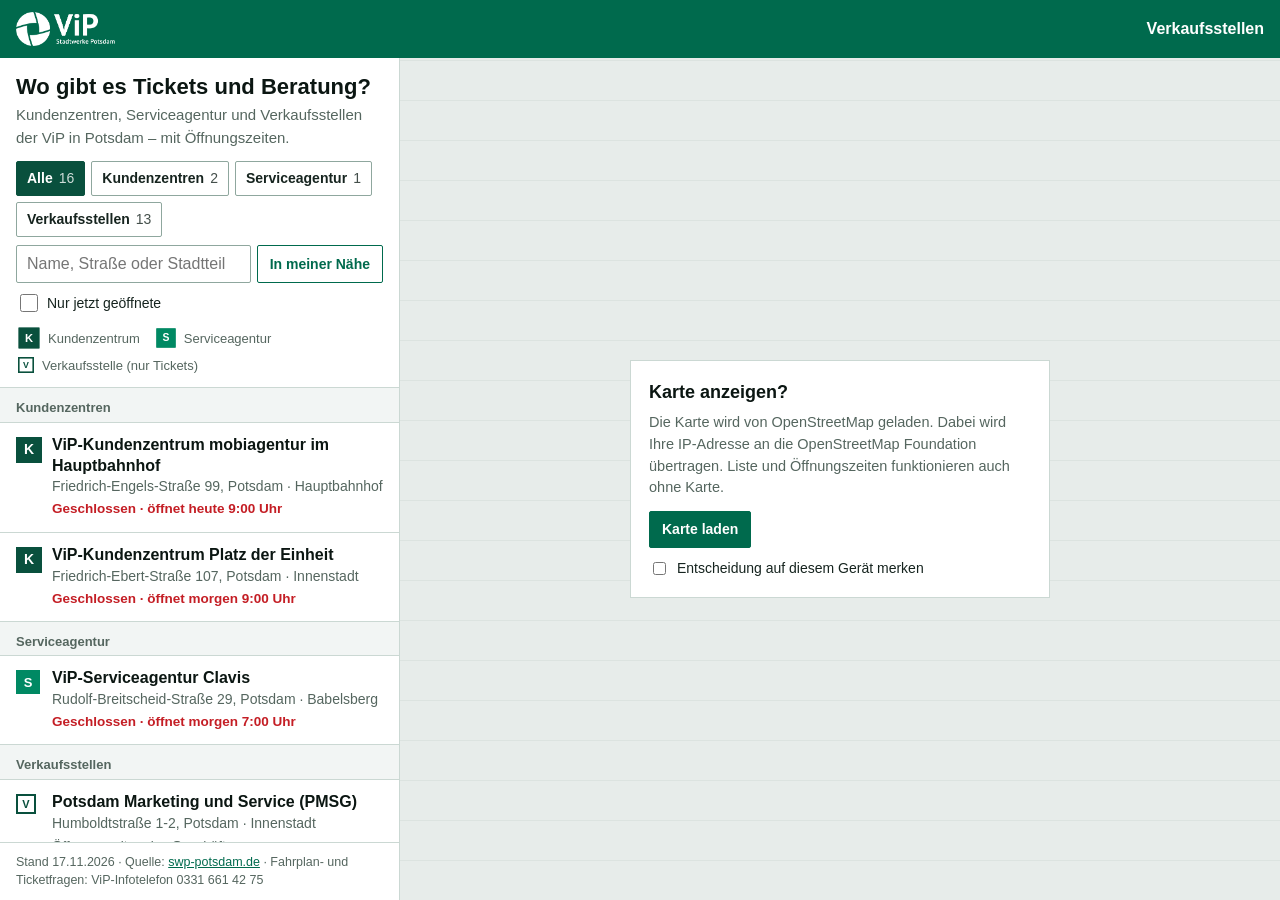
==== karte/index.html @ c3871a4b "Karte der Kundenzentren, Serviceagentur und Verkaufsstellen - 16 Standorte von swp-potsdam.de, geoko" ====
<!doctype html>
<html lang="de">
<head>
<meta charset="utf-8">
<meta name="viewport" content="width=device-width, initial-scale=1, viewport-fit=cover">
<meta name="color-scheme" content="light">
<meta name="description" content="Wo gibt es ViP-Tickets? Kundenzentren, Serviceagentur und Verkaufsstellen in Potsdam mit Öffnungszeiten.">
<title>Kundenzentren und Verkaufsstellen</title>
<style>
/* Leaflet 1.9.4 (BSD-2-Clause, © Volodymyr Agafonkin, CloudMade) - eingebettet, damit die Seite keine CDN braucht */
/* required styles */

.leaflet-pane,
.leaflet-tile,
.leaflet-marker-icon,
.leaflet-marker-shadow,
.leaflet-tile-container,
.leaflet-pane > svg,
.leaflet-pane > canvas,
.leaflet-zoom-box,
.leaflet-image-layer,
.leaflet-layer {
	position: absolute;
	left: 0;
	top: 0;
	}
.leaflet-container {
	overflow: hidden;
	}
.leaflet-tile,
.leaflet-marker-icon,
.leaflet-marker-shadow {
	-webkit-user-select: none;
	   -moz-user-select: none;
	        user-select: none;
	  -webkit-user-drag: none;
	}
/* Prevents IE11 from highlighting tiles in blue */
.leaflet-tile::selection {
	background: transparent;
}
/* Safari renders non-retina tile on retina better with this, but Chrome is worse */
.leaflet-safari .leaflet-tile {
	image-rendering: -webkit-optimize-contrast;
	}
/* hack that prevents hw layers "stretching" when loading new tiles */
.leaflet-safari .leaflet-tile-container {
	width: 1600px;
	height: 1600px;
	-webkit-transform-origin: 0 0;
	}
.leaflet-marker-icon,
.leaflet-marker-shadow {
	display: block;
	}
/* .leaflet-container svg: reset svg max-width decleration shipped in Joomla! (joomla.org) 3.x */
/* .leaflet-container img: map is broken in FF if you have max-width: 100% on tiles */
.leaflet-container .leaflet-overlay-pane svg {
	max-width: none !important;
	max-height: none !important;
	}
.leaflet-container .leaflet-marker-pane img,
.leaflet-container .leaflet-shadow-pane img,
.leaflet-container .leaflet-tile-pane img,
.leaflet-container img.leaflet-image-layer,
.leaflet-container .leaflet-tile {
	max-width: none !important;
	max-height: none !important;
	width: auto;
	padding: 0;
	}

.leaflet-container img.leaflet-tile {
	/* See: https://bugs.chromium.org/p/chromium/issues/detail?id=600120 */
	mix-blend-mode: plus-lighter;
}

.leaflet-container.leaflet-touch-zoom {
	-ms-touch-action: pan-x pan-y;
	touch-action: pan-x pan-y;
	}
.leaflet-container.leaflet-touch-drag {
	-ms-touch-action: pinch-zoom;
	/* Fallback for FF which doesn't support pinch-zoom */
	touch-action: none;
	touch-action: pinch-zoom;
}
.leaflet-container.leaflet-touch-drag.leaflet-touch-zoom {
	-ms-touch-action: none;
	touch-action: none;
}
.leaflet-container {
	-webkit-tap-highlight-color: transparent;
}
.leaflet-container a {
	-webkit-tap-highlight-color: rgba(51, 181, 229, 0.4);
}
.leaflet-tile {
	filter: inherit;
	visibility: hidden;
	}
.leaflet-tile-loaded {
	visibility: inherit;
	}
.leaflet-zoom-box {
	width: 0;
	height: 0;
	-moz-box-sizing: border-box;
	     box-sizing: border-box;
	z-index: 800;
	}
/* workaround for https://bugzilla.mozilla.org/show_bug.cgi?id=888319 */
.leaflet-overlay-pane svg {
	-moz-user-select: none;
	}

.leaflet-pane         { z-index: 400; }

.leaflet-tile-pane    { z-index: 200; }
.leaflet-overlay-pane { z-index: 400; }
.leaflet-shadow-pane  { z-index: 500; }
.leaflet-marker-pane  { z-index: 600; }
.leaflet-tooltip-pane   { z-index: 650; }
.leaflet-popup-pane   { z-index: 700; }

.leaflet-map-pane canvas { z-index: 100; }
.leaflet-map-pane svg    { z-index: 200; }

.leaflet-vml-shape {
	width: 1px;
	height: 1px;
	}
.lvml {
	behavior: url(#default#VML);
	display: inline-block;
	position: absolute;
	}


/* control positioning */

.leaflet-control {
	position: relative;
	z-index: 800;
	pointer-events: visiblePainted; /* IE 9-10 doesn't have auto */
	pointer-events: auto;
	}
.leaflet-top,
.leaflet-bottom {
	position: absolute;
	z-index: 1000;
	pointer-events: none;
	}
.leaflet-top {
	top: 0;
	}
.leaflet-right {
	right: 0;
	}
.leaflet-bottom {
	bottom: 0;
	}
.leaflet-left {
	left: 0;
	}
.leaflet-control {
	float: left;
	clear: both;
	}
.leaflet-right .leaflet-control {
	float: right;
	}
.leaflet-top .leaflet-control {
	margin-top: 10px;
	}
.leaflet-bottom .leaflet-control {
	margin-bottom: 10px;
	}
.leaflet-left .leaflet-control {
	margin-left: 10px;
	}
.leaflet-right .leaflet-control {
	margin-right: 10px;
	}


/* zoom and fade animations */

.leaflet-fade-anim .leaflet-popup {
	opacity: 0;
	-webkit-transition: opacity 0.2s linear;
	   -moz-transition: opacity 0.2s linear;
	        transition: opacity 0.2s linear;
	}
.leaflet-fade-anim .leaflet-map-pane .leaflet-popup {
	opacity: 1;
	}
.leaflet-zoom-animated {
	-webkit-transform-origin: 0 0;
	    -ms-transform-origin: 0 0;
	        transform-origin: 0 0;
	}
svg.leaflet-zoom-animated {
	will-change: transform;
}

.leaflet-zoom-anim .leaflet-zoom-animated {
	-webkit-transition: -webkit-transform 0.25s cubic-bezier(0,0,0.25,1);
	   -moz-transition:    -moz-transform 0.25s cubic-bezier(0,0,0.25,1);
	        transition:         transform 0.25s cubic-bezier(0,0,0.25,1);
	}
.leaflet-zoom-anim .leaflet-tile,
.leaflet-pan-anim .leaflet-tile {
	-webkit-transition: none;
	   -moz-transition: none;
	        transition: none;
	}

.leaflet-zoom-anim .leaflet-zoom-hide {
	visibility: hidden;
	}


/* cursors */

.leaflet-interactive {
	cursor: pointer;
	}
.leaflet-grab {
	cursor: -webkit-grab;
	cursor:    -moz-grab;
	cursor:         grab;
	}
.leaflet-crosshair,
.leaflet-crosshair .leaflet-interactive {
	cursor: crosshair;
	}
.leaflet-popup-pane,
.leaflet-control {
	cursor: auto;
	}
.leaflet-dragging .leaflet-grab,
.leaflet-dragging .leaflet-grab .leaflet-interactive,
.leaflet-dragging .leaflet-marker-draggable {
	cursor: move;
	cursor: -webkit-grabbing;
	cursor:    -moz-grabbing;
	cursor:         grabbing;
	}

/* marker & overlays interactivity */
.leaflet-marker-icon,
.leaflet-marker-shadow,
.leaflet-image-layer,
.leaflet-pane > svg path,
.leaflet-tile-container {
	pointer-events: none;
	}

.leaflet-marker-icon.leaflet-interactive,
.leaflet-image-layer.leaflet-interactive,
.leaflet-pane > svg path.leaflet-interactive,
svg.leaflet-image-layer.leaflet-interactive path {
	pointer-events: visiblePainted; /* IE 9-10 doesn't have auto */
	pointer-events: auto;
	}

/* visual tweaks */

.leaflet-container {
	background: #ddd;
	outline-offset: 1px;
	}
.leaflet-container a {
	color: #0078A8;
	}
.leaflet-zoom-box {
	border: 2px dotted #38f;
	background: rgba(255,255,255,0.5);
	}


/* general typography */
.leaflet-container {
	font-family: "Helvetica Neue", Arial, Helvetica, sans-serif;
	font-size: 12px;
	font-size: 0.75rem;
	line-height: 1.5;
	}


/* general toolbar styles */

.leaflet-bar {
	box-shadow: 0 1px 5px rgba(0,0,0,0.65);
	border-radius: 4px;
	}
.leaflet-bar a {
	background-color: #fff;
	border-bottom: 1px solid #ccc;
	width: 26px;
	height: 26px;
	line-height: 26px;
	display: block;
	text-align: center;
	text-decoration: none;
	color: black;
	}
.leaflet-bar a,
.leaflet-control-layers-toggle {
	background-position: 50% 50%;
	background-repeat: no-repeat;
	display: block;
	}
.leaflet-bar a:hover,
.leaflet-bar a:focus {
	background-color: #f4f4f4;
	}
.leaflet-bar a:first-child {
	border-top-left-radius: 4px;
	border-top-right-radius: 4px;
	}
.leaflet-bar a:last-child {
	border-bottom-left-radius: 4px;
	border-bottom-right-radius: 4px;
	border-bottom: none;
	}
.leaflet-bar a.leaflet-disabled {
	cursor: default;
	background-color: #f4f4f4;
	color: #bbb;
	}

.leaflet-touch .leaflet-bar a {
	width: 30px;
	height: 30px;
	line-height: 30px;
	}
.leaflet-touch .leaflet-bar a:first-child {
	border-top-left-radius: 2px;
	border-top-right-radius: 2px;
	}
.leaflet-touch .leaflet-bar a:last-child {
	border-bottom-left-radius: 2px;
	border-bottom-right-radius: 2px;
	}

/* zoom control */

.leaflet-control-zoom-in,
.leaflet-control-zoom-out {
	font: bold 18px 'Lucida Console', Monaco, monospace;
	text-indent: 1px;
	}

.leaflet-touch .leaflet-control-zoom-in, .leaflet-touch .leaflet-control-zoom-out  {
	font-size: 22px;
	}


/* layers control */

.leaflet-control-layers {
	box-shadow: 0 1px 5px rgba(0,0,0,0.4);
	background: #fff;
	border-radius: 5px;
	}
.leaflet-control-layers-toggle {
	background-image: url(images/layers.png);
	width: 36px;
	height: 36px;
	}
.leaflet-retina .leaflet-control-layers-toggle {
	background-image: url(images/layers-2x.png);
	background-size: 26px 26px;
	}
.leaflet-touch .leaflet-control-layers-toggle {
	width: 44px;
	height: 44px;
	}
.leaflet-control-layers .leaflet-control-layers-list,
.leaflet-control-layers-expanded .leaflet-control-layers-toggle {
	display: none;
	}
.leaflet-control-layers-expanded .leaflet-control-layers-list {
	display: block;
	position: relative;
	}
.leaflet-control-layers-expanded {
	padding: 6px 10px 6px 6px;
	color: #333;
	background: #fff;
	}
.leaflet-control-layers-scrollbar {
	overflow-y: scroll;
	overflow-x: hidden;
	padding-right: 5px;
	}
.leaflet-control-layers-selector {
	margin-top: 2px;
	position: relative;
	top: 1px;
	}
.leaflet-control-layers label {
	display: block;
	font-size: 13px;
	font-size: 1.08333em;
	}
.leaflet-control-layers-separator {
	height: 0;
	border-top: 1px solid #ddd;
	margin: 5px -10px 5px -6px;
	}

/* Default icon URLs */
.leaflet-default-icon-path { /* used only in path-guessing heuristic, see L.Icon.Default */
	background-image: url(images/marker-icon.png);
	}


/* attribution and scale controls */

.leaflet-container .leaflet-control-attribution {
	background: #fff;
	background: rgba(255, 255, 255, 0.8);
	margin: 0;
	}
.leaflet-control-attribution,
.leaflet-control-scale-line {
	padding: 0 5px;
	color: #333;
	line-height: 1.4;
	}
.leaflet-control-attribution a {
	text-decoration: none;
	}
.leaflet-control-attribution a:hover,
.leaflet-control-attribution a:focus {
	text-decoration: underline;
	}
.leaflet-attribution-flag {
	display: inline !important;
	vertical-align: baseline !important;
	width: 1em;
	height: 0.6669em;
	}
.leaflet-left .leaflet-control-scale {
	margin-left: 5px;
	}
.leaflet-bottom .leaflet-control-scale {
	margin-bottom: 5px;
	}
.leaflet-control-scale-line {
	border: 2px solid #777;
	border-top: none;
	line-height: 1.1;
	padding: 2px 5px 1px;
	white-space: nowrap;
	-moz-box-sizing: border-box;
	     box-sizing: border-box;
	background: rgba(255, 255, 255, 0.8);
	text-shadow: 1px 1px #fff;
	}
.leaflet-control-scale-line:not(:first-child) {
	border-top: 2px solid #777;
	border-bottom: none;
	margin-top: -2px;
	}
.leaflet-control-scale-line:not(:first-child):not(:last-child) {
	border-bottom: 2px solid #777;
	}

.leaflet-touch .leaflet-control-attribution,
.leaflet-touch .leaflet-control-layers,
.leaflet-touch .leaflet-bar {
	box-shadow: none;
	}
.leaflet-touch .leaflet-control-layers,
.leaflet-touch .leaflet-bar {
	border: 2px solid rgba(0,0,0,0.2);
	background-clip: padding-box;
	}


/* popup */

.leaflet-popup {
	position: absolute;
	text-align: center;
	margin-bottom: 20px;
	}
.leaflet-popup-content-wrapper {
	padding: 1px;
	text-align: left;
	border-radius: 12px;
	}
.leaflet-popup-content {
	margin: 13px 24px 13px 20px;
	line-height: 1.3;
	font-size: 13px;
	font-size: 1.08333em;
	min-height: 1px;
	}
.leaflet-popup-content p {
	margin: 17px 0;
	margin: 1.3em 0;
	}
.leaflet-popup-tip-container {
	width: 40px;
	height: 20px;
	position: absolute;
	left: 50%;
	margin-top: -1px;
	margin-left: -20px;
	overflow: hidden;
	pointer-events: none;
	}
.leaflet-popup-tip {
	width: 17px;
	height: 17px;
	padding: 1px;

	margin: -10px auto 0;
	pointer-events: auto;

	-webkit-transform: rotate(45deg);
	   -moz-transform: rotate(45deg);
	    -ms-transform: rotate(45deg);
	        transform: rotate(45deg);
	}
.leaflet-popup-content-wrapper,
.leaflet-popup-tip {
	background: white;
	color: #333;
	box-shadow: 0 3px 14px rgba(0,0,0,0.4);
	}
.leaflet-container a.leaflet-popup-close-button {
	position: absolute;
	top: 0;
	right: 0;
	border: none;
	text-align: center;
	width: 24px;
	height: 24px;
	font: 16px/24px Tahoma, Verdana, sans-serif;
	color: #757575;
	text-decoration: none;
	background: transparent;
	}
.leaflet-container a.leaflet-popup-close-button:hover,
.leaflet-container a.leaflet-popup-close-button:focus {
	color: #585858;
	}
.leaflet-popup-scrolled {
	overflow: auto;
	}

.leaflet-oldie .leaflet-popup-content-wrapper {
	-ms-zoom: 1;
	}
.leaflet-oldie .leaflet-popup-tip {
	width: 24px;
	margin: 0 auto;

	-ms-filter: "progid:DXImageTransform.Microsoft.Matrix(M11=0.70710678, M12=0.70710678, M21=-0.70710678, M22=0.70710678)";
	filter: progid:DXImageTransform.Microsoft.Matrix(M11=0.70710678, M12=0.70710678, M21=-0.70710678, M22=0.70710678);
	}

.leaflet-oldie .leaflet-control-zoom,
.leaflet-oldie .leaflet-control-layers,
.leaflet-oldie .leaflet-popup-content-wrapper,
.leaflet-oldie .leaflet-popup-tip {
	border: 1px solid #999;
	}


/* div icon */

.leaflet-div-icon {
	background: #fff;
	border: 1px solid #666;
	}


/* Tooltip */
/* Base styles for the element that has a tooltip */
.leaflet-tooltip {
	position: absolute;
	padding: 6px;
	background-color: #fff;
	border: 1px solid #fff;
	border-radius: 3px;
	color: #222;
	white-space: nowrap;
	-webkit-user-select: none;
	-moz-user-select: none;
	-ms-user-select: none;
	user-select: none;
	pointer-events: none;
	box-shadow: 0 1px 3px rgba(0,0,0,0.4);
	}
.leaflet-tooltip.leaflet-interactive {
	cursor: pointer;
	pointer-events: auto;
	}
.leaflet-tooltip-top:before,
.leaflet-tooltip-bottom:before,
.leaflet-tooltip-left:before,
.leaflet-tooltip-right:before {
	position: absolute;
	pointer-events: none;
	border: 6px solid transparent;
	background: transparent;
	content: "";
	}

/* Directions */

.leaflet-tooltip-bottom {
	margin-top: 6px;
}
.leaflet-tooltip-top {
	margin-top: -6px;
}
.leaflet-tooltip-bottom:before,
.leaflet-tooltip-top:before {
	left: 50%;
	margin-left: -6px;
	}
.leaflet-tooltip-top:before {
	bottom: 0;
	margin-bottom: -12px;
	border-top-color: #fff;
	}
.leaflet-tooltip-bottom:before {
	top: 0;
	margin-top: -12px;
	margin-left: -6px;
	border-bottom-color: #fff;
	}
.leaflet-tooltip-left {
	margin-left: -6px;
}
.leaflet-tooltip-right {
	margin-left: 6px;
}
.leaflet-tooltip-left:before,
.leaflet-tooltip-right:before {
	top: 50%;
	margin-top: -6px;
	}
.leaflet-tooltip-left:before {
	right: 0;
	margin-right: -12px;
	border-left-color: #fff;
	}
.leaflet-tooltip-right:before {
	left: 0;
	margin-left: -12px;
	border-right-color: #fff;
	}

/* Printing */

@media print {
	/* Prevent printers from removing background-images of controls. */
	.leaflet-control {
		-webkit-print-color-adjust: exact;
		print-color-adjust: exact;
		}
	}

</style>
<style>
/* ============================================================
   ViP Karte der Kundenzentren und Verkaufsstellen.
   Gestaltung wie Tarifberater und Jobticket-Rechner ("sachlich").
   Datenschutz: Liste und Öffnungszeiten laufen ohne externe Dienste.
   Kartenkacheln von OpenStreetMap werden erst nach Klick geladen.
   ============================================================ */
:root {
  --page: #F2F5F4; --surface: #FFFFFF; --tint: #E5F1ED; --line: #CBD8D3; --line-strong: #8FA79E;
  --ink: #16241F; --ink-strong: #0B1612; --muted: #55665F; --accent: #006A4D; --accent-dark: #09503D; --on-accent: #FFFFFF;
  --orange: #F39200; --blau: #1467A8; --rot: #C41E25; --ok: #1F7A3A;
  --info-bg: #EAF2FA; --info-ink: #0F3D66; --warn-bg: #FFF4E0; --warn-ink: #5C3A00;
  --font: "Segoe UI", Roboto, "Helvetica Neue", Arial, "Noto Sans", sans-serif;
  --c-kz: #09503D; --c-sa: #008963; --c-vk: #FFFFFF;
}
* { box-sizing: border-box; }
html, body { height: 100%; }
body { margin: 0; background: var(--page); color: var(--ink); font-family: var(--font); font-size: 16px; line-height: 1.5; display: flex; flex-direction: column; }
button, input { font: inherit; color: inherit; }
button:focus-visible, a:focus-visible, input:focus-visible, .entry:focus-visible { outline: 3px solid var(--orange); outline-offset: 1px; }
.sr-only { position: absolute; width: 1px; height: 1px; overflow: hidden; clip: rect(0 0 0 0); white-space: nowrap; }
.hidden { display: none !important; }
.muted { color: var(--muted); }

.topbar { background: #006A4D; color: #fff; padding: 12px 16px; flex: none; }
.topbar-inner { display: flex; align-items: center; gap: 12px; max-width: 1400px; margin: 0 auto; }
.logo { height: 34px; width: auto; display: block; }
.topbar-title { margin-inline-start: auto; font-weight: 600; }
body.embed .topbar { display: none; }

.app { flex: 1; display: grid; grid-template-columns: 400px minmax(0, 1fr); min-height: 0; max-width: 1400px; width: 100%; margin: 0 auto; }
.side { display: flex; flex-direction: column; min-height: 0; background: var(--surface); border-inline-end: 1px solid var(--line); }
.side-head { padding: 16px 16px 12px; border-bottom: 1px solid var(--line); flex: none; }
h1 { font-size: 22px; line-height: 1.2; margin: 0 0 4px; color: var(--ink-strong); }
.lede { margin: 0 0 12px; color: var(--muted); font-size: 15px; }
.filters { display: flex; flex-wrap: wrap; gap: 6px; }
.filter { border: 1px solid var(--line-strong); background: var(--surface); border-radius: 2px; padding: 6px 10px; font-size: 14px; font-weight: 600; cursor: pointer; display: inline-flex; align-items: center; gap: 6px; }
.filter[aria-pressed="true"] { background: var(--accent-dark); border-color: var(--accent-dark); color: #fff; }
.filter .n { font-weight: 500; opacity: .8; }
.tools { display: flex; flex-wrap: wrap; gap: 6px; margin-top: 8px; }
.search { flex: 1 1 160px; min-width: 0; min-height: 38px; border: 1px solid var(--line-strong); border-radius: 2px; padding: 6px 10px; background: var(--surface); }
.btn { border: 1px solid var(--accent); border-radius: 2px; padding: 7px 12px; font-weight: 600; cursor: pointer; background: var(--surface); color: var(--accent); font-size: 14px; white-space: nowrap; }
.btn:hover { background: var(--tint); }
.btn.primary { background: var(--accent); color: #fff; }
.btn.primary:hover { background: var(--accent-dark); }
.check { display: flex; align-items: center; gap: 6px; font-size: 14px; margin-top: 8px; cursor: pointer; }
.check input { width: 18px; height: 18px; accent-color: var(--accent); }
.list { overflow-y: auto; flex: 1; min-height: 0; }
.group { font-size: 13px; font-weight: 700; color: var(--muted); padding: 10px 16px 4px; background: var(--page); border-bottom: 1px solid var(--line); position: sticky; top: 0; z-index: 1; }
.entry { padding: 12px 16px; border-bottom: 1px solid var(--line); cursor: pointer; display: grid; grid-template-columns: 26px 1fr; gap: 0 10px; }
.entry:hover { background: var(--tint); }
.entry.sel { background: var(--tint); box-shadow: inset 4px 0 0 var(--accent); }
.entry .sym { margin-top: 2px; }
.entry b { color: var(--ink-strong); display: block; line-height: 1.3; }
.entry .addr { font-size: 14px; color: var(--muted); }
.entry .st { font-size: 13.5px; font-weight: 600; margin-top: 2px; }
.entry .dist { font-size: 13px; color: var(--muted); }
.empty { padding: 20px 16px; color: var(--muted); }

.st.open { color: var(--ok); } .st.closed { color: var(--rot); } .st.soon { color: var(--warn-ink); } .st.unknown { color: var(--muted); font-weight: 500; }

/* Kategorie-Symbole: Quadrate statt Stecknadeln */
.sym { width: 24px; height: 24px; display: flex; align-items: center; justify-content: center; font-weight: 700; font-size: 13px; border: 2px solid var(--accent-dark); }
.sym.kundenzentrum { background: var(--c-kz); color: #fff; width: 26px; height: 26px; font-size: 14px; }
.sym.serviceagentur { background: var(--c-sa); border-color: var(--c-sa); color: #fff; }
.sym.verkaufsstelle { background: var(--c-vk); color: var(--accent-dark); width: 20px; height: 20px; font-size: 11px; }
.legend { display: flex; flex-wrap: wrap; gap: 4px 14px; font-size: 13px; color: var(--muted); margin-top: 10px; }
.legend span { display: inline-flex; align-items: center; gap: 6px; }
.legend .sym { transform: scale(.8); }

.mapwrap { position: relative; min-height: 0; background: #E7ECEA; }
#map { position: absolute; inset: 0; }
.consent { position: absolute; inset: 0; display: flex; align-items: center; justify-content: center; padding: 20px; background: repeating-linear-gradient(0deg, #E7ECEA 0 39px, #DCE3E0 39px 40px), #E7ECEA; z-index: 500; }
.consent .box { background: var(--surface); border: 1px solid var(--line); padding: 18px; max-width: 420px; }
.consent h2 { font-size: 18px; margin: 0 0 6px; color: var(--ink-strong); }
.consent p { margin: 0 0 12px; font-size: 14.5px; color: var(--muted); }
.consent label { display: flex; gap: 8px; align-items: center; font-size: 14px; margin-top: 10px; }

/* Detail-Feld */
.detail { position: absolute; z-index: 600; top: 12px; inset-inline-end: 12px; width: 360px; max-height: calc(100% - 24px); overflow-y: auto; background: var(--surface); border: 2px solid var(--accent-dark); }
.detail-head { background: var(--accent-dark); color: #fff; padding: 12px 44px 12px 14px; position: relative; }
.detail-head .cat { font-size: 13px; opacity: .85; font-weight: 600; }
.detail-head h2 { font-size: 18px; margin: 0; line-height: 1.25; }
.close { position: absolute; top: 8px; inset-inline-end: 8px; width: 30px; height: 30px; border: 1px solid rgba(255,255,255,.6); background: transparent; color: #fff; cursor: pointer; font-size: 18px; line-height: 1; border-radius: 2px; }
.detail-body { padding: 12px 14px 14px; font-size: 15px; }
.detail-body .st { font-size: 15px; font-weight: 700; margin-bottom: 8px; }
.detail-body h3 { font-size: 14px; margin: 14px 0 4px; color: var(--ink-strong); }
.hours { width: 100%; border-collapse: collapse; font-size: 14.5px; }
.hours td { padding: 3px 0; border-bottom: 1px solid var(--line); vertical-align: top; }
.hours td + td { text-align: end; font-variant-numeric: tabular-nums; white-space: nowrap; padding-inline-start: 10px; }
.hours tr.today td { font-weight: 700; color: var(--ink-strong); }
.offer { margin: 0; padding-inline-start: 18px; font-size: 14.5px; }
.offer li { margin: 2px 0; }
.note { font-size: 14px; padding: 8px 10px; border-inline-start: 4px solid var(--blau); background: var(--info-bg); color: var(--info-ink); margin-top: 10px; }
.note.warn { border-color: var(--orange); background: var(--warn-bg); color: var(--warn-ink); }
.links { display: flex; flex-wrap: wrap; gap: 6px; margin-top: 12px; }
.links a { text-decoration: none; }

/* Leaflet an die Gestaltung anpassen */
.leaflet-container { font-family: var(--font); background: #E7ECEA; }
.leaflet-bar, .leaflet-bar a { border-radius: 0 !important; }
.leaflet-bar { border: 1px solid var(--line-strong) !important; box-shadow: none !important; }
.leaflet-control-attribution { font-size: 11px; }
.mk { background: none; border: 0; }
.mk .sym { box-shadow: 0 0 0 2px #fff; }
.mk.sel .sym { outline: 3px solid var(--orange); outline-offset: 2px; }

.foot { font-size: 12.5px; color: var(--muted); padding: 10px 16px; border-top: 1px solid var(--line); flex: none; }
.foot a { color: var(--accent); }

@media (max-width: 860px) {
  body { height: auto; display: block; }
  .app { display: flex; flex-direction: column-reverse; }
  .mapwrap { height: 58vh; min-height: 340px; }
  .side { border: 0; }
  .list { overflow: visible; }
  .detail { position: fixed; inset: auto 0 0 0; width: auto; max-height: 48vh; border-width: 2px 0 0; z-index: 2000; }
}
@media print {
  .mapwrap, .tools, .filters, .foot { display: none !important; }
  .app { display: block; }
}
</style>
</head>
<body>
<header class="topbar">
  <div class="topbar-inner">
    <img class="logo" src="[data-uri]" alt="ViP Verkehrsbetrieb Potsdam">
    <div class="topbar-title">Verkaufsstellen</div>
  </div>
</header>

<div class="app">
  <aside class="side">
    <div class="side-head">
      <h1>Wo gibt es Tickets und Beratung?</h1>
      <p class="lede">Kundenzentren, Serviceagentur und Verkaufsstellen der ViP in Potsdam – mit Öffnungszeiten.</p>
      <div class="filters" id="filters" role="group" aria-label="Art der Verkaufsstelle"></div>
      <div class="tools">
        <label class="sr-only" for="q">Suche</label>
        <input class="search" id="q" type="search" placeholder="Name, Straße oder Stadtteil" autocomplete="off">
        <button class="btn" type="button" id="near" title="Position wird nur im Browser verwendet">In meiner Nähe</button>
      </div>
      <label class="check"><input type="checkbox" id="open-now"> Nur jetzt geöffnete</label>
      <div class="legend" id="legend"></div>
    </div>
    <div class="list" id="list" aria-live="polite"></div>
    <div class="foot" id="foot"></div>
  </aside>

  <div class="mapwrap">
    <div id="map" aria-label="Karte der Verkaufsstellen"></div>
    <div class="consent" id="consent">
      <div class="box">
        <h2>Karte anzeigen?</h2>
        <p>Die Karte wird von OpenStreetMap geladen. Dabei wird Ihre IP-Adresse an die OpenStreetMap Foundation übertragen. Liste und Öffnungszeiten funktionieren auch ohne Karte.</p>
        <button class="btn primary" type="button" id="consent-ok">Karte laden</button>
        <label><input type="checkbox" id="consent-remember"> Entscheidung auf diesem Gerät merken</label>
      </div>
    </div>
    <section class="detail hidden" id="detail" aria-live="polite"></section>
  </div>
</div>

<!-- ============================================================
     STANDORTE - hier pflegen. Öffnungszeiten je Regel:
     "t" = Wochentage (0 = Sonntag ... 6 = Samstag, "F" = Feiertag),
     "von"/"bis" als HH:MM. "geschlossen" = Tage (MM-TT) ohne Öffnung.
     Verkaufsstellen ohne "zeiten": Öffnungszeiten des Geschäfts.
     Koordinaten: "genau": false zeigt den Hinweis "ungefähre Lage".
     ============================================================ -->
<script id="karte-data" type="application/json">
{
  "stand": "2026-11-17",
  "quelle": "https://www.swp-potsdam.de/de/verkehr/kontakt-servicestellen/vip-verkaufsstellen-und-agenturen/",
  "infotelefon": "0331 661 42 75",
  "standorte": [
    {
      "id": "mobiagentur",
      "name": "ViP-Kundenzentrum mobiagentur im Hauptbahnhof",
      "kategorie": "kundenzentrum",
      "adresse": "Friedrich-Engels-Straße 99",
      "plz": "14473",
      "ort": "Potsdam",
      "stadtteil": "Hauptbahnhof",
      "lage": "In den Bahnhofspassagen, gemeinsam mit der Tourist Information",
      "lat": 52.391352,
      "lon": 13.066847,
      "genau": true,
      "zeiten": [
        {
          "tage": "Montag – Freitag",
          "t": [
            1,
            2,
            3,
            4,
            5
          ],
          "von": "07:00",
          "bis": "19:00"
        },
        {
          "tage": "Samstag",
          "t": [
            6
          ],
          "von": "09:00",
          "bis": "17:00"
        },
        {
          "tage": "Sonntag und Feiertage",
          "t": [
            0,
            "F"
          ],
          "von": "09:00",
          "bis": "15:00"
        }
      ],
      "geschlossen": [
        "12-24",
        "12-25",
        "12-26",
        "12-31",
        "01-01"
      ],
      "geschlossenText": "24.–26.12., 31.12. und 1.1. geschlossen",
      "telefon": "0331 661 42 75",
      "email": "info@vip-potsdam.de",
      "angebot": [
        "ABO-Service: alles rund ums ABO",
        "Verkauf aller Fahrscheine des Verkehrsverbund Berlin und Brandenburg sowie der ODEG",
        "Fahrplanauskünfte und Erstellung von persönlichen Fahrplänen",
        "Auskünfte über Störungen oder Fahrplanänderungen",
        "Bearbeitung von Fahrgelderstattungen",
        "Bearbeitung von EBE (Erhöhtes Beförderungsentgelt)",
        "Beratungen zu multimodalen Angeboten und Mobilitätsangeboten",
        "Fundbüro der ViP",
        "Entgegennahme von Hinweisen zum ÖPNV",
        "Infos zu Rabattangeboten unserer Partner"
      ],
      "hinweis": "Informiert auch zu Angeboten der DB, verkauft aber keine DB-Fahrkarten. Fundbüro: 0331 661 45 55."
    },
    {
      "id": "platz-der-einheit",
      "name": "ViP-Kundenzentrum Platz der Einheit",
      "kategorie": "kundenzentrum",
      "adresse": "Friedrich-Ebert-Straße 107",
      "plz": "14467",
      "ort": "Potsdam",
      "stadtteil": "Innenstadt",
      "lat": 52.398925,
      "lon": 13.057684,
      "genau": true,
      "zeiten": [
        {
          "tage": "Montag – Freitag",
          "t": [
            1,
            2,
            3,
            4,
            5
          ],
          "von": "09:00",
          "bis": "17:00"
        }
      ],
      "geschlossen": [
        "12-24",
        "12-25",
        "12-26",
        "12-31",
        "01-01"
      ],
      "geschlossenText": "Samstag, Sonntag, Feiertage sowie 24.–26.12., 31.12. und 1.1. geschlossen",
      "angebot": [
        "ABO-Service: alles rund ums ABO",
        "Verkauf aller Fahrscheine des Verkehrsverbund Berlin und Brandenburg",
        "Fahrplanauskünfte und Erstellung von persönlichen Fahrplänen",
        "Auskünfte über Störungen oder Fahrplanänderungen",
        "Bearbeitung von Fahrgelderstattungen",
        "Fundsachenvermittlung",
        "Entgegennahme von Hinweisen zum ÖPNV",
        "Bearbeitung von EBE (Erhöhtes Beförderungsentgelt)"
      ]
    },
    {
      "id": "clavis-babelsberg",
      "name": "ViP-Serviceagentur Clavis",
      "kategorie": "serviceagentur",
      "adresse": "Rudolf-Breitscheid-Straße 29",
      "plz": "14482",
      "ort": "Potsdam",
      "stadtteil": "Babelsberg",
      "lat": 52.391805,
      "lon": 13.091954,
      "genau": true,
      "zeiten": [
        {
          "tage": "Montag – Freitag",
          "t": [
            1,
            2,
            3,
            4,
            5
          ],
          "von": "07:00",
          "bis": "19:00"
        },
        {
          "tage": "Samstag",
          "t": [
            6
          ],
          "von": "08:00",
          "bis": "13:00"
        }
      ],
      "geschlossenText": "Sonntag und Feiertage geschlossen",
      "angebot": [
        "Beratung zu ABOnnements sowie Ausgabe und Entgegennahme von ABO-Anträgen",
        "Verkauf aller Fahrscheine des VBB",
        "Fahrplanauskünfte und Erstellung von persönlichen Fahrplänen",
        "Auskünfte über Störungen oder Fahrplanänderungen",
        "Ausgabe von Restabfallsäcken (STEP)",
        "Entgegennahme von Hinweisen zum ÖPNV"
      ]
    },
    {
      "id": "pmsg-humboldtstrasse",
      "name": "Potsdam Marketing und Service (PMSG)",
      "kategorie": "verkaufsstelle",
      "adresse": "Humboldtstraße 1-2",
      "plz": "14467",
      "ort": "Potsdam",
      "stadtteil": "Innenstadt",
      "lat": 52.394701,
      "lon": 13.061414,
      "genau": true,
      "angebot": [
        "Fahrscheine des VBB"
      ]
    },
    {
      "id": "presseshop-luisenplatz",
      "name": "Kiosk / Presseshop Luisenplatz",
      "kategorie": "verkaufsstelle",
      "adresse": "Luisenplatz, Ecke Zeppelinstraße",
      "plz": "14471",
      "ort": "Potsdam",
      "stadtteil": "Innenstadt West",
      "lat": 52.399019,
      "lon": 13.047458,
      "genau": false,
      "angebot": [
        "Fahrscheine des VBB"
      ]
    },
    {
      "id": "cigo-marktcenter",
      "name": "CIGO im Marktcenter",
      "kategorie": "verkaufsstelle",
      "adresse": "Breite Straße 27",
      "plz": "14471",
      "ort": "Potsdam",
      "stadtteil": "Innenstadt West",
      "lat": 52.397155,
      "lon": 13.04598,
      "genau": true,
      "angebot": [
        "Fahrscheine des VBB"
      ]
    },
    {
      "id": "atladan-zeppelinstrasse",
      "name": "Agentur Mehmet Atladan",
      "kategorie": "verkaufsstelle",
      "adresse": "Zeppelinstraße 34",
      "plz": "14471",
      "ort": "Potsdam",
      "stadtteil": "West",
      "lat": 52.393397,
      "lon": 13.03644,
      "genau": true,
      "angebot": [
        "Fahrscheine des VBB"
      ]
    },
    {
      "id": "lpt-theaterkasse-bornstedt",
      "name": "LPT & Theaterkasse",
      "kategorie": "verkaufsstelle",
      "adresse": "Alexander-Klein-Straße 4",
      "plz": "14469",
      "ort": "Potsdam",
      "stadtteil": "Bornstedt",
      "lat": 52.414572,
      "lon": 13.037339,
      "genau": true,
      "angebot": [
        "Fahrscheine des VBB"
      ]
    },
    {
      "id": "spaetkauf63-bornstedt",
      "name": "Spätkauf 63",
      "kategorie": "verkaufsstelle",
      "adresse": "Georg-Hermann-Allee 9",
      "plz": "14469",
      "ort": "Potsdam",
      "stadtteil": "Bornstedt",
      "lat": 52.411923,
      "lon": 13.048504,
      "genau": true,
      "angebot": [
        "Fahrscheine des VBB"
      ]
    },
    {
      "id": "presseshop-s-babelsberg",
      "name": "Presseshop am S-Bahnhof Babelsberg",
      "kategorie": "verkaufsstelle",
      "adresse": "Karl-Liebknecht-Straße 4",
      "plz": "14482",
      "ort": "Potsdam",
      "stadtteil": "Babelsberg",
      "lage": "Am Ausgang des S-Bahnhofs",
      "lat": 52.391442,
      "lon": 13.091419,
      "genau": true,
      "angebot": [
        "Fahrscheine des VBB"
      ]
    },
    {
      "id": "klisch-weidendamm",
      "name": "Andreas Klisch",
      "kategorie": "verkaufsstelle",
      "adresse": "Weidendamm 4",
      "plz": "14482",
      "ort": "Potsdam",
      "stadtteil": "Babelsberg",
      "lat": 52.385219,
      "lon": 13.106629,
      "genau": true,
      "angebot": [
        "Fahrscheine des VBB"
      ]
    },
    {
      "id": "eckert-am-moosfenn",
      "name": "Dr. Eckert, Am Moosfenn",
      "kategorie": "verkaufsstelle",
      "adresse": "Am Moosfenn 1",
      "plz": "14478",
      "ort": "Potsdam",
      "stadtteil": "Waldstadt",
      "lat": 52.365118,
      "lon": 13.093453,
      "genau": true,
      "angebot": [
        "Fahrscheine des VBB"
      ]
    },
    {
      "id": "rewe-schilfhof",
      "name": "REWE Schilfhof",
      "kategorie": "verkaufsstelle",
      "adresse": "Schilfhof 22",
      "plz": "14478",
      "ort": "Potsdam",
      "stadtteil": "Schlaatz",
      "lat": 52.377923,
      "lon": 13.095301,
      "genau": true,
      "angebot": [
        "Fahrscheine des VBB"
      ]
    },
    {
      "id": "eckert-kepler-platz",
      "name": "Dr. Eckert, Johannes-Kepler-Platz",
      "kategorie": "verkaufsstelle",
      "adresse": "Johannes-Kepler-Platz 1",
      "plz": "14480",
      "ort": "Potsdam",
      "stadtteil": "Am Stern",
      "lat": 52.375711,
      "lon": 13.130412,
      "genau": true,
      "angebot": [
        "Fahrscheine des VBB"
      ]
    },
    {
      "id": "presseshop-hnc",
      "name": "Presseshop im Havel-Nuthe-Center",
      "kategorie": "verkaufsstelle",
      "adresse": "Konrad-Wolf-Allee 1/3",
      "plz": "14480",
      "ort": "Potsdam",
      "stadtteil": "Drewitz",
      "lat": 52.369767,
      "lon": 13.141501,
      "genau": true,
      "angebot": [
        "Fahrscheine des VBB"
      ]
    },
    {
      "id": "presseshop-gross-glienicke",
      "name": "Presseshop Potsdamer Chaussee",
      "kategorie": "verkaufsstelle",
      "adresse": "Potsdamer Chaussee",
      "plz": "14476",
      "ort": "Potsdam",
      "stadtteil": "Groß Glienicke",
      "lat": 52.473683,
      "lon": 13.111518,
      "genau": false,
      "angebot": [
        "Fahrscheine des VBB"
      ]
    }
  ]
}
</script>

<!-- ============================================================
     KERN - Öffnungszeiten, Feiertage, Entfernungen; ohne DOM,
     getestet mit node karte/test/karte-test.mjs
     ============================================================ -->
<script id="karte-kern">
var KarteKern = (function () {
  'use strict';
  var TAGE = ['Sonntag', 'Montag', 'Dienstag', 'Mittwoch', 'Donnerstag', 'Freitag', 'Samstag'];
  var KURZ = ['So', 'Mo', 'Di', 'Mi', 'Do', 'Fr', 'Sa'];

  function pad(n) { return (n < 10 ? '0' : '') + n; }
  function ymd(d) { return d.y + '-' + pad(d.m) + '-' + pad(d.d); }

  // Ostersonntag (Gauß/Meeus) für bewegliche Feiertage.
  function ostern(y) {
    var a = y % 19, b = Math.floor(y / 100), c = y % 100, d = Math.floor(b / 4), e = b % 4, f = Math.floor((b + 8) / 25),
      g = Math.floor((b - f + 1) / 3), h = (19 * a + b - d - g + 15) % 30, i = Math.floor(c / 4), k = c % 4,
      l = (32 + 2 * e + 2 * i - h - k) % 7, m = Math.floor((a + 11 * h + 22 * l) / 451), mon = Math.floor((h + l - 7 * m + 114) / 31),
      tag = ((h + l - 7 * m + 114) % 31) + 1;
    return new Date(Date.UTC(y, mon - 1, tag));
  }
  // Gesetzliche Feiertage in Brandenburg (inkl. Oster- und Pfingstsonntag, Reformationstag).
  function feiertage(y) {
    var o = ostern(y), out = {};
    function add(date) { out[date.toISOString().slice(0, 10)] = true; }
    function rel(n) { return new Date(o.getTime() + n * 864e5); }
    ['01-01', '05-01', '10-03', '10-31', '12-25', '12-26'].forEach(function (md) { out[y + '-' + md] = true; });
    [-2, 0, 1, 39, 49, 50].forEach(function (n) { add(rel(n)); });
    return out;
  }
  function istFeiertag(d) { return !!feiertage(d.y)[ymd(d)]; }

  // Datum/Uhrzeit in Potsdam, unabhängig von der Zeitzone des Geräts.
  function berlin(date) {
    var parts = {};
    new Intl.DateTimeFormat('en-GB', { timeZone: 'Europe/Berlin', year: 'numeric', month: '2-digit', day: '2-digit', hour: '2-digit', minute: '2-digit', hour12: false, weekday: 'short' })
      .formatToParts(date).forEach(function (p) { parts[p.type] = p.value; });
    var wd = { Sun: 0, Mon: 1, Tue: 2, Wed: 3, Thu: 4, Fri: 5, Sat: 6 }[parts.weekday];
    return { y: +parts.year, m: +parts.month, d: +parts.day, wd: wd, min: (+parts.hour % 24) * 60 + (+parts.minute) };
  }
  function addDays(d, n) {
    var t = new Date(Date.UTC(d.y, d.m - 1, d.d + n));
    return { y: t.getUTCFullYear(), m: t.getUTCMonth() + 1, d: t.getUTCDate(), wd: t.getUTCDay(), min: 0 };
  }
  function toMin(s) { var p = s.split(':'); return +p[0] * 60 + (+p[1]); }
  function hhmm(min) { return Math.floor(min / 60) + ':' + pad(min % 60); }

  // Öffnungsintervalle eines Tages (leer = geschlossen).
  function intervalle(s, d) {
    if (!s.zeiten) return null;
    if ((s.geschlossen || []).indexOf(pad(d.m) + '-' + pad(d.d)) >= 0) return [];
    var fei = istFeiertag(d), out = [];
    s.zeiten.forEach(function (z) {
      var gilt = fei ? z.t.indexOf('F') >= 0 : z.t.indexOf(d.wd) >= 0;
      if (gilt) out.push([toMin(z.von), toMin(z.bis)]);
    });
    return out;
  }

  // Status für Liste und Detail: offen / schließt bald / geschlossen / unbekannt.
  function status(s, date) {
    var now = berlin(date || new Date());
    var heute = intervalle(s, now);
    if (heute === null) return { code: 'unknown', text: 'Öffnungszeiten des Geschäfts' };
    for (var i = 0; i < heute.length; i++) {
      if (now.min >= heute[i][0] && now.min < heute[i][1]) {
        var rest = heute[i][1] - now.min;
        return { code: rest <= 30 ? 'soon' : 'open', text: (rest <= 30 ? 'Schließt bald' : 'Jetzt geöffnet') + ' · bis ' + hhmm(heute[i][1]) + ' Uhr' };
      }
    }
    for (var n = 0; n < 8; n++) {
      var d = n ? addDays(now, n) : now, iv = intervalle(s, d);
      for (var k = 0; k < iv.length; k++) {
        if (n || iv[k][0] > now.min) {
          var wann = n === 0 ? 'heute' : n === 1 ? 'morgen' : KURZ[d.wd];
          return { code: 'closed', text: 'Geschlossen · öffnet ' + wann + ' ' + hhmm(iv[k][0]) + ' Uhr' };
        }
      }
    }
    return { code: 'closed', text: 'Geschlossen' };
  }

  // Luftlinie in km.
  function km(a, b) {
    var R = 6371, r = Math.PI / 180, dl = (b.lat - a.lat) * r, dn = (b.lon - a.lon) * r;
    var x = Math.sin(dl / 2) * Math.sin(dl / 2) + Math.cos(a.lat * r) * Math.cos(b.lat * r) * Math.sin(dn / 2) * Math.sin(dn / 2);
    return 2 * R * Math.asin(Math.sqrt(x));
  }

  // Datenprüfung (für Test und Pflege).
  var KAT = { kundenzentrum: 1, serviceagentur: 1, verkaufsstelle: 1 };
  function pruefen(D) {
    var fehler = [], ids = {};
    D.standorte.forEach(function (s) {
      if (!s.id || ids[s.id]) fehler.push('ID fehlt oder doppelt: ' + s.id); ids[s.id] = 1;
      if (!KAT[s.kategorie]) fehler.push(s.id + ': unbekannte Kategorie ' + s.kategorie);
      if (!(s.lat > 52.30 && s.lat < 52.52 && s.lon > 12.85 && s.lon < 13.25)) fehler.push(s.id + ': Koordinaten außerhalb von Potsdam');
      if (!s.name || !s.adresse || !s.plz) fehler.push(s.id + ': Name/Adresse/PLZ fehlt');
      (s.zeiten || []).forEach(function (z) {
        if (!/^\d\d:\d\d$/.test(z.von) || !/^\d\d:\d\d$/.test(z.bis) || toMin(z.von) >= toMin(z.bis)) fehler.push(s.id + ': Zeitangabe ' + z.von + '–' + z.bis);
        if (!z.t || !z.t.length) fehler.push(s.id + ': Regel ohne Tage');
      });
    });
    return fehler;
  }

  return { status: status, intervalle: intervalle, berlin: berlin, feiertage: feiertage, ostern: ostern, km: km, pruefen: pruefen, TAGE: TAGE, KURZ: KURZ };
})();
</script>

<script>
/* Leaflet 1.9.4 */
/* @preserve
 * Leaflet 1.9.4, a JS library for interactive maps. https://leafletjs.com
 * (c) 2010-2023 Vladimir Agafonkin, (c) 2010-2011 CloudMade
 */
!function(t,e){"object"==typeof exports&&"undefined"!=typeof module?e(exports):"function"==typeof define&&define.amd?define(["exports"],e):e((t="undefined"!=typeof globalThis?globalThis:t||self).leaflet={})}(this,function(t){"use strict";function l(t){for(var e,i,n=1,o=arguments.length;n<o;n++)for(e in i=arguments[n])t[e]=i[e];return t}var R=Object.create||function(t){return N.prototype=t,new N};function N(){}function a(t,e){var i,n=Array.prototype.slice;return t.bind?t.bind.apply(t,n.call(arguments,1)):(i=n.call(arguments,2),function(){return t.apply(e,i.length?i.concat(n.call(arguments)):arguments)})}var D=0;function h(t){return"_leaflet_id"in t||(t._leaflet_id=++D),t._leaflet_id}function j(t,e,i){var n,o,s=function(){n=!1,o&&(r.apply(i,o),o=!1)},r=function(){n?o=arguments:(t.apply(i,arguments),setTimeout(s,e),n=!0)};return r}function H(t,e,i){var n=e[1],e=e[0],o=n-e;return t===n&&i?t:((t-e)%o+o)%o+e}function u(){return!1}function i(t,e){return!1===e?t:(e=Math.pow(10,void 0===e?6:e),Math.round(t*e)/e)}function W(t){return t.trim?t.trim():t.replace(/^\s+|\s+$/g,"")}function F(t){return W(t).split(/\s+/)}function c(t,e){for(var i in Object.prototype.hasOwnProperty.call(t,"options")||(t.options=t.options?R(t.options):{}),e)t.options[i]=e[i];return t.options}function U(t,e,i){var n,o=[];for(n in t)o.push(encodeURIComponent(i?n.toUpperCase():n)+"="+encodeURIComponent(t[n]));return(e&&-1!==e.indexOf("?")?"&":"?")+o.join("&")}var V=/\{ *([\w_ -]+) *\}/g;function q(t,i){return t.replace(V,function(t,e){e=i[e];if(void 0===e)throw new Error("No value provided for variable "+t);return e="function"==typeof e?e(i):e})}var d=Array.isArray||function(t){return"[object Array]"===Object.prototype.toString.call(t)};function G(t,e){for(var i=0;i<t.length;i++)if(t[i]===e)return i;return-1}var K="[data-uri]";function Y(t){return window["webkit"+t]||window["moz"+t]||window["ms"+t]}var X=0;function J(t){var e=+new Date,i=Math.max(0,16-(e-X));return X=e+i,window.setTimeout(t,i)}var $=window.requestAnimationFrame||Y("RequestAnimationFrame")||J,Q=window.cancelAnimationFrame||Y("CancelAnimationFrame")||Y("CancelRequestAnimationFrame")||function(t){window.clearTimeout(t)};function x(t,e,i){if(!i||$!==J)return $.call(window,a(t,e));t.call(e)}function r(t){t&&Q.call(window,t)}var tt={__proto__:null,extend:l,create:R,bind:a,get lastId(){return D},stamp:h,throttle:j,wrapNum:H,falseFn:u,formatNum:i,trim:W,splitWords:F,setOptions:c,getParamString:U,template:q,isArray:d,indexOf:G,emptyImageUrl:K,requestFn:$,cancelFn:Q,requestAnimFrame:x,cancelAnimFrame:r};function et(){}et.extend=function(t){function e(){c(this),this.initialize&&this.initialize.apply(this,arguments),this.callInitHooks()}var i,n=e.__super__=this.prototype,o=R(n);for(i in(o.constructor=e).prototype=o,this)Object.prototype.hasOwnProperty.call(this,i)&&"prototype"!==i&&"__super__"!==i&&(e[i]=this[i]);if(t.statics&&l(e,t.statics),t.includes){var s=t.includes;if("undefined"!=typeof L&&L&&L.Mixin){s=d(s)?s:[s];for(var r=0;r<s.length;r++)s[r]===L.Mixin.Events&&console.warn("Deprecated include of L.Mixin.Events: this property will be removed in future releases, please inherit from L.Evented instead.",(new Error).stack)}l.apply(null,[o].concat(t.includes))}return l(o,t),delete o.statics,delete o.includes,o.options&&(o.options=n.options?R(n.options):{},l(o.options,t.options)),o._initHooks=[],o.callInitHooks=function(){if(!this._initHooksCalled){n.callInitHooks&&n.callInitHooks.call(this),this._initHooksCalled=!0;for(var t=0,e=o._initHooks.length;t<e;t++)o._initHooks[t].call(this)}},e},et.include=function(t){var e=this.prototype.options;return l(this.prototype,t),t.options&&(this.prototype.options=e,this.mergeOptions(t.options)),this},et.mergeOptions=function(t){return l(this.prototype.options,t),this},et.addInitHook=function(t){var e=Array.prototype.slice.call(arguments,1),i="function"==typeof t?t:function(){this[t].apply(this,e)};return this.prototype._initHooks=this.prototype._initHooks||[],this.prototype._initHooks.push(i),this};var e={on:function(t,e,i){if("object"==typeof t)for(var n in t)this._on(n,t[n],e);else for(var o=0,s=(t=F(t)).length;o<s;o++)this._on(t[o],e,i);return this},off:function(t,e,i){if(arguments.length)if("object"==typeof t)for(var n in t)this._off(n,t[n],e);else{t=F(t);for(var o=1===arguments.length,s=0,r=t.length;s<r;s++)o?this._off(t[s]):this._off(t[s],e,i)}else delete this._events;return this},_on:function(t,e,i,n){"function"!=typeof e?console.warn("wrong listener type: "+typeof e):!1===this._listens(t,e,i)&&(e={fn:e,ctx:i=i===this?void 0:i},n&&(e.once=!0),this._events=this._events||{},this._events[t]=this._events[t]||[],this._events[t].push(e))},_off:function(t,e,i){var n,o,s;if(this._events&&(n=this._events[t]))if(1===arguments.length){if(this._firingCount)for(o=0,s=n.length;o<s;o++)n[o].fn=u;delete this._events[t]}else"function"!=typeof e?console.warn("wrong listener type: "+typeof e):!1!==(e=this._listens(t,e,i))&&(i=n[e],this._firingCount&&(i.fn=u,this._events[t]=n=n.slice()),n.splice(e,1))},fire:function(t,e,i){if(this.listens(t,i)){var n=l({},e,{type:t,target:this,sourceTarget:e&&e.sourceTarget||this});if(this._events){var o=this._events[t];if(o){this._firingCount=this._firingCount+1||1;for(var s=0,r=o.length;s<r;s++){var a=o[s],h=a.fn;a.once&&this.off(t,h,a.ctx),h.call(a.ctx||this,n)}this._firingCount--}}i&&this._propagateEvent(n)}return this},listens:function(t,e,i,n){"string"!=typeof t&&console.warn('"string" type argument expected');var o=e,s=("function"!=typeof e&&(n=!!e,i=o=void 0),this._events&&this._events[t]);if(s&&s.length&&!1!==this._listens(t,o,i))return!0;if(n)for(var r in this._eventParents)if(this._eventParents[r].listens(t,e,i,n))return!0;return!1},_listens:function(t,e,i){if(this._events){var n=this._events[t]||[];if(!e)return!!n.length;i===this&&(i=void 0);for(var o=0,s=n.length;o<s;o++)if(n[o].fn===e&&n[o].ctx===i)return o}return!1},once:function(t,e,i){if("object"==typeof t)for(var n in t)this._on(n,t[n],e,!0);else for(var o=0,s=(t=F(t)).length;o<s;o++)this._on(t[o],e,i,!0);return this},addEventParent:function(t){return this._eventParents=this._eventParents||{},this._eventParents[h(t)]=t,this},removeEventParent:function(t){return this._eventParents&&delete this._eventParents[h(t)],this},_propagateEvent:function(t){for(var e in this._eventParents)this._eventParents[e].fire(t.type,l({layer:t.target,propagatedFrom:t.target},t),!0)}},it=(e.addEventListener=e.on,e.removeEventListener=e.clearAllEventListeners=e.off,e.addOneTimeEventListener=e.once,e.fireEvent=e.fire,e.hasEventListeners=e.listens,et.extend(e));function p(t,e,i){this.x=i?Math.round(t):t,this.y=i?Math.round(e):e}var nt=Math.trunc||function(t){return 0<t?Math.floor(t):Math.ceil(t)};function m(t,e,i){return t instanceof p?t:d(t)?new p(t[0],t[1]):null==t?t:"object"==typeof t&&"x"in t&&"y"in t?new p(t.x,t.y):new p(t,e,i)}function f(t,e){if(t)for(var i=e?[t,e]:t,n=0,o=i.length;n<o;n++)this.extend(i[n])}function _(t,e){return!t||t instanceof f?t:new f(t,e)}function s(t,e){if(t)for(var i=e?[t,e]:t,n=0,o=i.length;n<o;n++)this.extend(i[n])}function g(t,e){return t instanceof s?t:new s(t,e)}function v(t,e,i){if(isNaN(t)||isNaN(e))throw new Error("Invalid LatLng object: ("+t+", "+e+")");this.lat=+t,this.lng=+e,void 0!==i&&(this.alt=+i)}function w(t,e,i){return t instanceof v?t:d(t)&&"object"!=typeof t[0]?3===t.length?new v(t[0],t[1],t[2]):2===t.length?new v(t[0],t[1]):null:null==t?t:"object"==typeof t&&"lat"in t?new v(t.lat,"lng"in t?t.lng:t.lon,t.alt):void 0===e?null:new v(t,e,i)}p.prototype={clone:function(){return new p(this.x,this.y)},add:function(t){return this.clone()._add(m(t))},_add:function(t){return this.x+=t.x,this.y+=t.y,this},subtract:function(t){return this.clone()._subtract(m(t))},_subtract:function(t){return this.x-=t.x,this.y-=t.y,this},divideBy:function(t){return this.clone()._divideBy(t)},_divideBy:function(t){return this.x/=t,this.y/=t,this},multiplyBy:function(t){return this.clone()._multiplyBy(t)},_multiplyBy:function(t){return this.x*=t,this.y*=t,this},scaleBy:function(t){return new p(this.x*t.x,this.y*t.y)},unscaleBy:function(t){return new p(this.x/t.x,this.y/t.y)},round:function(){return this.clone()._round()},_round:function(){return this.x=Math.round(this.x),this.y=Math.round(this.y),this},floor:function(){return this.clone()._floor()},_floor:function(){return this.x=Math.floor(this.x),this.y=Math.floor(this.y),this},ceil:function(){return this.clone()._ceil()},_ceil:function(){return this.x=Math.ceil(this.x),this.y=Math.ceil(this.y),this},trunc:function(){return this.clone()._trunc()},_trunc:function(){return this.x=nt(this.x),this.y=nt(this.y),this},distanceTo:function(t){var e=(t=m(t)).x-this.x,t=t.y-this.y;return Math.sqrt(e*e+t*t)},equals:function(t){return(t=m(t)).x===this.x&&t.y===this.y},contains:function(t){return t=m(t),Math.abs(t.x)<=Math.abs(this.x)&&Math.abs(t.y)<=Math.abs(this.y)},toString:function(){return"Point("+i(this.x)+", "+i(this.y)+")"}},f.prototype={extend:function(t){var e,i;if(t){if(t instanceof p||"number"==typeof t[0]||"x"in t)e=i=m(t);else if(e=(t=_(t)).min,i=t.max,!e||!i)return this;this.min||this.max?(this.min.x=Math.min(e.x,this.min.x),this.max.x=Math.max(i.x,this.max.x),this.min.y=Math.min(e.y,this.min.y),this.max.y=Math.max(i.y,this.max.y)):(this.min=e.clone(),this.max=i.clone())}return this},getCenter:function(t){return m((this.min.x+this.max.x)/2,(this.min.y+this.max.y)/2,t)},getBottomLeft:function(){return m(this.min.x,this.max.y)},getTopRight:function(){return m(this.max.x,this.min.y)},getTopLeft:function(){return this.min},getBottomRight:function(){return this.max},getSize:function(){return this.max.subtract(this.min)},contains:function(t){var e,i;return(t=("number"==typeof t[0]||t instanceof p?m:_)(t))instanceof f?(e=t.min,i=t.max):e=i=t,e.x>=this.min.x&&i.x<=this.max.x&&e.y>=this.min.y&&i.y<=this.max.y},intersects:function(t){t=_(t);var e=this.min,i=this.max,n=t.min,t=t.max,o=t.x>=e.x&&n.x<=i.x,t=t.y>=e.y&&n.y<=i.y;return o&&t},overlaps:function(t){t=_(t);var e=this.min,i=this.max,n=t.min,t=t.max,o=t.x>e.x&&n.x<i.x,t=t.y>e.y&&n.y<i.y;return o&&t},isValid:function(){return!(!this.min||!this.max)},pad:function(t){var e=this.min,i=this.max,n=Math.abs(e.x-i.x)*t,t=Math.abs(e.y-i.y)*t;return _(m(e.x-n,e.y-t),m(i.x+n,i.y+t))},equals:function(t){return!!t&&(t=_(t),this.min.equals(t.getTopLeft())&&this.max.equals(t.getBottomRight()))}},s.prototype={extend:function(t){var e,i,n=this._southWest,o=this._northEast;if(t instanceof v)i=e=t;else{if(!(t instanceof s))return t?this.extend(w(t)||g(t)):this;if(e=t._southWest,i=t._northEast,!e||!i)return this}return n||o?(n.lat=Math.min(e.lat,n.lat),n.lng=Math.min(e.lng,n.lng),o.lat=Math.max(i.lat,o.lat),o.lng=Math.max(i.lng,o.lng)):(this._southWest=new v(e.lat,e.lng),this._northEast=new v(i.lat,i.lng)),this},pad:function(t){var e=this._southWest,i=this._northEast,n=Math.abs(e.lat-i.lat)*t,t=Math.abs(e.lng-i.lng)*t;return new s(new v(e.lat-n,e.lng-t),new v(i.lat+n,i.lng+t))},getCenter:function(){return new v((this._southWest.lat+this._northEast.lat)/2,(this._southWest.lng+this._northEast.lng)/2)},getSouthWest:function(){return this._southWest},getNorthEast:function(){return this._northEast},getNorthWest:function(){return new v(this.getNorth(),this.getWest())},getSouthEast:function(){return new v(this.getSouth(),this.getEast())},getWest:function(){return this._southWest.lng},getSouth:function(){return this._southWest.lat},getEast:function(){return this._northEast.lng},getNorth:function(){return this._northEast.lat},contains:function(t){t=("number"==typeof t[0]||t instanceof v||"lat"in t?w:g)(t);var e,i,n=this._southWest,o=this._northEast;return t instanceof s?(e=t.getSouthWest(),i=t.getNorthEast()):e=i=t,e.lat>=n.lat&&i.lat<=o.lat&&e.lng>=n.lng&&i.lng<=o.lng},intersects:function(t){t=g(t);var e=this._southWest,i=this._northEast,n=t.getSouthWest(),t=t.getNorthEast(),o=t.lat>=e.lat&&n.lat<=i.lat,t=t.lng>=e.lng&&n.lng<=i.lng;return o&&t},overlaps:function(t){t=g(t);var e=this._southWest,i=this._northEast,n=t.getSouthWest(),t=t.getNorthEast(),o=t.lat>e.lat&&n.lat<i.lat,t=t.lng>e.lng&&n.lng<i.lng;return o&&t},toBBoxString:function(){return[this.getWest(),this.getSouth(),this.getEast(),this.getNorth()].join(",")},equals:function(t,e){return!!t&&(t=g(t),this._southWest.equals(t.getSouthWest(),e)&&this._northEast.equals(t.getNorthEast(),e))},isValid:function(){return!(!this._southWest||!this._northEast)}};var ot={latLngToPoint:function(t,e){t=this.projection.project(t),e=this.scale(e);return this.transformation._transform(t,e)},pointToLatLng:function(t,e){e=this.scale(e),t=this.transformation.untransform(t,e);return this.projection.unproject(t)},project:function(t){return this.projection.project(t)},unproject:function(t){return this.projection.unproject(t)},scale:function(t){return 256*Math.pow(2,t)},zoom:function(t){return Math.log(t/256)/Math.LN2},getProjectedBounds:function(t){var e;return this.infinite?null:(e=this.projection.bounds,t=this.scale(t),new f(this.transformation.transform(e.min,t),this.transformation.transform(e.max,t)))},infinite:!(v.prototype={equals:function(t,e){return!!t&&(t=w(t),Math.max(Math.abs(this.lat-t.lat),Math.abs(this.lng-t.lng))<=(void 0===e?1e-9:e))},toString:function(t){return"LatLng("+i(this.lat,t)+", "+i(this.lng,t)+")"},distanceTo:function(t){return st.distance(this,w(t))},wrap:function(){return st.wrapLatLng(this)},toBounds:function(t){var t=180*t/40075017,e=t/Math.cos(Math.PI/180*this.lat);return g([this.lat-t,this.lng-e],[this.lat+t,this.lng+e])},clone:function(){return new v(this.lat,this.lng,this.alt)}}),wrapLatLng:function(t){var e=this.wrapLng?H(t.lng,this.wrapLng,!0):t.lng;return new v(this.wrapLat?H(t.lat,this.wrapLat,!0):t.lat,e,t.alt)},wrapLatLngBounds:function(t){var e=t.getCenter(),i=this.wrapLatLng(e),n=e.lat-i.lat,e=e.lng-i.lng;return 0==n&&0==e?t:(i=t.getSouthWest(),t=t.getNorthEast(),new s(new v(i.lat-n,i.lng-e),new v(t.lat-n,t.lng-e)))}},st=l({},ot,{wrapLng:[-180,180],R:6371e3,distance:function(t,e){var i=Math.PI/180,n=t.lat*i,o=e.lat*i,s=Math.sin((e.lat-t.lat)*i/2),e=Math.sin((e.lng-t.lng)*i/2),t=s*s+Math.cos(n)*Math.cos(o)*e*e,i=2*Math.atan2(Math.sqrt(t),Math.sqrt(1-t));return this.R*i}}),rt=6378137,rt={R:rt,MAX_LATITUDE:85.0511287798,project:function(t){var e=Math.PI/180,i=this.MAX_LATITUDE,i=Math.max(Math.min(i,t.lat),-i),i=Math.sin(i*e);return new p(this.R*t.lng*e,this.R*Math.log((1+i)/(1-i))/2)},unproject:function(t){var e=180/Math.PI;return new v((2*Math.atan(Math.exp(t.y/this.R))-Math.PI/2)*e,t.x*e/this.R)},bounds:new f([-(rt=rt*Math.PI),-rt],[rt,rt])};function at(t,e,i,n){d(t)?(this._a=t[0],this._b=t[1],this._c=t[2],this._d=t[3]):(this._a=t,this._b=e,this._c=i,this._d=n)}function ht(t,e,i,n){return new at(t,e,i,n)}at.prototype={transform:function(t,e){return this._transform(t.clone(),e)},_transform:function(t,e){return t.x=(e=e||1)*(this._a*t.x+this._b),t.y=e*(this._c*t.y+this._d),t},untransform:function(t,e){return new p((t.x/(e=e||1)-this._b)/this._a,(t.y/e-this._d)/this._c)}};var lt=l({},st,{code:"EPSG:3857",projection:rt,transformation:ht(lt=.5/(Math.PI*rt.R),.5,-lt,.5)}),ut=l({},lt,{code:"EPSG:900913"});function ct(t){return document.createElementNS("http://www.w3.org/2000/svg",t)}function dt(t,e){for(var i,n,o,s,r="",a=0,h=t.length;a<h;a++){for(i=0,n=(o=t[a]).length;i<n;i++)r+=(i?"L":"M")+(s=o[i]).x+" "+s.y;r+=e?b.svg?"z":"x":""}return r||"M0 0"}var _t=document.documentElement.style,pt="ActiveXObject"in window,mt=pt&&!document.addEventListener,n="msLaunchUri"in navigator&&!("documentMode"in document),ft=y("webkit"),gt=y("android"),vt=y("android 2")||y("android 3"),yt=parseInt(/WebKit\/([0-9]+)|$/.exec(navigator.userAgent)[1],10),yt=gt&&y("Google")&&yt<537&&!("AudioNode"in window),xt=!!window.opera,wt=!n&&y("chrome"),bt=y("gecko")&&!ft&&!xt&&!pt,Pt=!wt&&y("safari"),Lt=y("phantom"),o="OTransition"in _t,Tt=0===navigator.platform.indexOf("Win"),Mt=pt&&"transition"in _t,zt="WebKitCSSMatrix"in window&&"m11"in new window.WebKitCSSMatrix&&!vt,_t="MozPerspective"in _t,Ct=!window.L_DISABLE_3D&&(Mt||zt||_t)&&!o&&!Lt,Zt="undefined"!=typeof orientation||y("mobile"),St=Zt&&ft,Et=Zt&&zt,kt=!window.PointerEvent&&window.MSPointerEvent,Ot=!(!window.PointerEvent&&!kt),At="ontouchstart"in window||!!window.TouchEvent,Bt=!window.L_NO_TOUCH&&(At||Ot),It=Zt&&xt,Rt=Zt&&bt,Nt=1<(window.devicePixelRatio||window.screen.deviceXDPI/window.screen.logicalXDPI),Dt=function(){var t=!1;try{var e=Object.defineProperty({},"passive",{get:function(){t=!0}});window.addEventListener("testPassiveEventSupport",u,e),window.removeEventListener("testPassiveEventSupport",u,e)}catch(t){}return t}(),jt=!!document.createElement("canvas").getContext,Ht=!(!document.createElementNS||!ct("svg").createSVGRect),Wt=!!Ht&&((Wt=document.createElement("div")).innerHTML="<svg/>","http://www.w3.org/2000/svg"===(Wt.firstChild&&Wt.firstChild.namespaceURI));function y(t){return 0<=navigator.userAgent.toLowerCase().indexOf(t)}var b={ie:pt,ielt9:mt,edge:n,webkit:ft,android:gt,android23:vt,androidStock:yt,opera:xt,chrome:wt,gecko:bt,safari:Pt,phantom:Lt,opera12:o,win:Tt,ie3d:Mt,webkit3d:zt,gecko3d:_t,any3d:Ct,mobile:Zt,mobileWebkit:St,mobileWebkit3d:Et,msPointer:kt,pointer:Ot,touch:Bt,touchNative:At,mobileOpera:It,mobileGecko:Rt,retina:Nt,passiveEvents:Dt,canvas:jt,svg:Ht,vml:!Ht&&function(){try{var t=document.createElement("div"),e=(t.innerHTML='<v:shape adj="1"/>',t.firstChild);return e.style.behavior="url(#default#VML)",e&&"object"==typeof e.adj}catch(t){return!1}}(),inlineSvg:Wt,mac:0===navigator.platform.indexOf("Mac"),linux:0===navigator.platform.indexOf("Linux")},Ft=b.msPointer?"MSPointerDown":"pointerdown",Ut=b.msPointer?"MSPointerMove":"pointermove",Vt=b.msPointer?"MSPointerUp":"pointerup",qt=b.msPointer?"MSPointerCancel":"pointercancel",Gt={touchstart:Ft,touchmove:Ut,touchend:Vt,touchcancel:qt},Kt={touchstart:function(t,e){e.MSPOINTER_TYPE_TOUCH&&e.pointerType===e.MSPOINTER_TYPE_TOUCH&&O(e);ee(t,e)},touchmove:ee,touchend:ee,touchcancel:ee},Yt={},Xt=!1;function Jt(t,e,i){return"touchstart"!==e||Xt||(document.addEventListener(Ft,$t,!0),document.addEventListener(Ut,Qt,!0),document.addEventListener(Vt,te,!0),document.addEventListener(qt,te,!0),Xt=!0),Kt[e]?(i=Kt[e].bind(this,i),t.addEventListener(Gt[e],i,!1),i):(console.warn("wrong event specified:",e),u)}function $t(t){Yt[t.pointerId]=t}function Qt(t){Yt[t.pointerId]&&(Yt[t.pointerId]=t)}function te(t){delete Yt[t.pointerId]}function ee(t,e){if(e.pointerType!==(e.MSPOINTER_TYPE_MOUSE||"mouse")){for(var i in e.touches=[],Yt)e.touches.push(Yt[i]);e.changedTouches=[e],t(e)}}var ie=200;function ne(t,i){t.addEventListener("dblclick",i);var n,o=0;function e(t){var e;1!==t.detail?n=t.detail:"mouse"===t.pointerType||t.sourceCapabilities&&!t.sourceCapabilities.firesTouchEvents||((e=Ne(t)).some(function(t){return t instanceof HTMLLabelElement&&t.attributes.for})&&!e.some(function(t){return t instanceof HTMLInputElement||t instanceof HTMLSelectElement})||((e=Date.now())-o<=ie?2===++n&&i(function(t){var e,i,n={};for(i in t)e=t[i],n[i]=e&&e.bind?e.bind(t):e;return(t=n).type="dblclick",n.detail=2,n.isTrusted=!1,n._simulated=!0,n}(t)):n=1,o=e))}return t.addEventListener("click",e),{dblclick:i,simDblclick:e}}var oe,se,re,ae,he,le,ue=we(["transform","webkitTransform","OTransform","MozTransform","msTransform"]),ce=we(["webkitTransition","transition","OTransition","MozTransition","msTransition"]),de="webkitTransition"===ce||"OTransition"===ce?ce+"End":"transitionend";function _e(t){return"string"==typeof t?document.getElementById(t):t}function pe(t,e){var i=t.style[e]||t.currentStyle&&t.currentStyle[e];return"auto"===(i=i&&"auto"!==i||!document.defaultView?i:(t=document.defaultView.getComputedStyle(t,null))?t[e]:null)?null:i}function P(t,e,i){t=document.createElement(t);return t.className=e||"",i&&i.appendChild(t),t}function T(t){var e=t.parentNode;e&&e.removeChild(t)}function me(t){for(;t.firstChild;)t.removeChild(t.firstChild)}function fe(t){var e=t.parentNode;e&&e.lastChild!==t&&e.appendChild(t)}function ge(t){var e=t.parentNode;e&&e.firstChild!==t&&e.insertBefore(t,e.firstChild)}function ve(t,e){return void 0!==t.classList?t.classList.contains(e):0<(t=xe(t)).length&&new RegExp("(^|\\s)"+e+"(\\s|$)").test(t)}function M(t,e){var i;if(void 0!==t.classList)for(var n=F(e),o=0,s=n.length;o<s;o++)t.classList.add(n[o]);else ve(t,e)||ye(t,((i=xe(t))?i+" ":"")+e)}function z(t,e){void 0!==t.classList?t.classList.remove(e):ye(t,W((" "+xe(t)+" ").replace(" "+e+" "," ")))}function ye(t,e){void 0===t.className.baseVal?t.className=e:t.className.baseVal=e}function xe(t){return void 0===(t=t.correspondingElement?t.correspondingElement:t).className.baseVal?t.className:t.className.baseVal}function C(t,e){if("opacity"in t.style)t.style.opacity=e;else if("filter"in t.style){var i=!1,n="DXImageTransform.Microsoft.Alpha";try{i=t.filters.item(n)}catch(t){if(1===e)return}e=Math.round(100*e),i?(i.Enabled=100!==e,i.Opacity=e):t.style.filter+=" progid:"+n+"(opacity="+e+")"}}function we(t){for(var e=document.documentElement.style,i=0;i<t.length;i++)if(t[i]in e)return t[i];return!1}function be(t,e,i){e=e||new p(0,0);t.style[ue]=(b.ie3d?"translate("+e.x+"px,"+e.y+"px)":"translate3d("+e.x+"px,"+e.y+"px,0)")+(i?" scale("+i+")":"")}function Z(t,e){t._leaflet_pos=e,b.any3d?be(t,e):(t.style.left=e.x+"px",t.style.top=e.y+"px")}function Pe(t){return t._leaflet_pos||new p(0,0)}function Le(){S(window,"dragstart",O)}function Te(){k(window,"dragstart",O)}function Me(t){for(;-1===t.tabIndex;)t=t.parentNode;t.style&&(ze(),le=(he=t).style.outlineStyle,t.style.outlineStyle="none",S(window,"keydown",ze))}function ze(){he&&(he.style.outlineStyle=le,le=he=void 0,k(window,"keydown",ze))}function Ce(t){for(;!((t=t.parentNode).offsetWidth&&t.offsetHeight||t===document.body););return t}function Ze(t){var e=t.getBoundingClientRect();return{x:e.width/t.offsetWidth||1,y:e.height/t.offsetHeight||1,boundingClientRect:e}}ae="onselectstart"in document?(re=function(){S(window,"selectstart",O)},function(){k(window,"selectstart",O)}):(se=we(["userSelect","WebkitUserSelect","OUserSelect","MozUserSelect","msUserSelect"]),re=function(){var t;se&&(t=document.documentElement.style,oe=t[se],t[se]="none")},function(){se&&(document.documentElement.style[se]=oe,oe=void 0)});pt={__proto__:null,TRANSFORM:ue,TRANSITION:ce,TRANSITION_END:de,get:_e,getStyle:pe,create:P,remove:T,empty:me,toFront:fe,toBack:ge,hasClass:ve,addClass:M,removeClass:z,setClass:ye,getClass:xe,setOpacity:C,testProp:we,setTransform:be,setPosition:Z,getPosition:Pe,get disableTextSelection(){return re},get enableTextSelection(){return ae},disableImageDrag:Le,enableImageDrag:Te,preventOutline:Me,restoreOutline:ze,getSizedParentNode:Ce,getScale:Ze};function S(t,e,i,n){if(e&&"object"==typeof e)for(var o in e)ke(t,o,e[o],i);else for(var s=0,r=(e=F(e)).length;s<r;s++)ke(t,e[s],i,n);return this}var E="_leaflet_events";function k(t,e,i,n){if(1===arguments.length)Se(t),delete t[E];else if(e&&"object"==typeof e)for(var o in e)Oe(t,o,e[o],i);else if(e=F(e),2===arguments.length)Se(t,function(t){return-1!==G(e,t)});else for(var s=0,r=e.length;s<r;s++)Oe(t,e[s],i,n);return this}function Se(t,e){for(var i in t[E]){var n=i.split(/\d/)[0];e&&!e(n)||Oe(t,n,null,null,i)}}var Ee={mouseenter:"mouseover",mouseleave:"mouseout",wheel:!("onwheel"in window)&&"mousewheel"};function ke(e,t,i,n){var o,s,r=t+h(i)+(n?"_"+h(n):"");e[E]&&e[E][r]||(s=o=function(t){return i.call(n||e,t||window.event)},!b.touchNative&&b.pointer&&0===t.indexOf("touch")?o=Jt(e,t,o):b.touch&&"dblclick"===t?o=ne(e,o):"addEventListener"in e?"touchstart"===t||"touchmove"===t||"wheel"===t||"mousewheel"===t?e.addEventListener(Ee[t]||t,o,!!b.passiveEvents&&{passive:!1}):"mouseenter"===t||"mouseleave"===t?e.addEventListener(Ee[t],o=function(t){t=t||window.event,We(e,t)&&s(t)},!1):e.addEventListener(t,s,!1):e.attachEvent("on"+t,o),e[E]=e[E]||{},e[E][r]=o)}function Oe(t,e,i,n,o){o=o||e+h(i)+(n?"_"+h(n):"");var s,r,i=t[E]&&t[E][o];i&&(!b.touchNative&&b.pointer&&0===e.indexOf("touch")?(n=t,r=i,Gt[s=e]?n.removeEventListener(Gt[s],r,!1):console.warn("wrong event specified:",s)):b.touch&&"dblclick"===e?(n=i,(r=t).removeEventListener("dblclick",n.dblclick),r.removeEventListener("click",n.simDblclick)):"removeEventListener"in t?t.removeEventListener(Ee[e]||e,i,!1):t.detachEvent("on"+e,i),t[E][o]=null)}function Ae(t){return t.stopPropagation?t.stopPropagation():t.originalEvent?t.originalEvent._stopped=!0:t.cancelBubble=!0,this}function Be(t){return ke(t,"wheel",Ae),this}function Ie(t){return S(t,"mousedown touchstart dblclick contextmenu",Ae),t._leaflet_disable_click=!0,this}function O(t){return t.preventDefault?t.preventDefault():t.returnValue=!1,this}function Re(t){return O(t),Ae(t),this}function Ne(t){if(t.composedPath)return t.composedPath();for(var e=[],i=t.target;i;)e.push(i),i=i.parentNode;return e}function De(t,e){var i,n;return e?(n=(i=Ze(e)).boundingClientRect,new p((t.clientX-n.left)/i.x-e.clientLeft,(t.clientY-n.top)/i.y-e.clientTop)):new p(t.clientX,t.clientY)}var je=b.linux&&b.chrome?window.devicePixelRatio:b.mac?3*window.devicePixelRatio:0<window.devicePixelRatio?2*window.devicePixelRatio:1;function He(t){return b.edge?t.wheelDeltaY/2:t.deltaY&&0===t.deltaMode?-t.deltaY/je:t.deltaY&&1===t.deltaMode?20*-t.deltaY:t.deltaY&&2===t.deltaMode?60*-t.deltaY:t.deltaX||t.deltaZ?0:t.wheelDelta?(t.wheelDeltaY||t.wheelDelta)/2:t.detail&&Math.abs(t.detail)<32765?20*-t.detail:t.detail?t.detail/-32765*60:0}function We(t,e){var i=e.relatedTarget;if(!i)return!0;try{for(;i&&i!==t;)i=i.parentNode}catch(t){return!1}return i!==t}var mt={__proto__:null,on:S,off:k,stopPropagation:Ae,disableScrollPropagation:Be,disableClickPropagation:Ie,preventDefault:O,stop:Re,getPropagationPath:Ne,getMousePosition:De,getWheelDelta:He,isExternalTarget:We,addListener:S,removeListener:k},Fe=it.extend({run:function(t,e,i,n){this.stop(),this._el=t,this._inProgress=!0,this._duration=i||.25,this._easeOutPower=1/Math.max(n||.5,.2),this._startPos=Pe(t),this._offset=e.subtract(this._startPos),this._startTime=+new Date,this.fire("start"),this._animate()},stop:function(){this._inProgress&&(this._step(!0),this._complete())},_animate:function(){this._animId=x(this._animate,this),this._step()},_step:function(t){var e=+new Date-this._startTime,i=1e3*this._duration;e<i?this._runFrame(this._easeOut(e/i),t):(this._runFrame(1),this._complete())},_runFrame:function(t,e){t=this._startPos.add(this._offset.multiplyBy(t));e&&t._round(),Z(this._el,t),this.fire("step")},_complete:function(){r(this._animId),this._inProgress=!1,this.fire("end")},_easeOut:function(t){return 1-Math.pow(1-t,this._easeOutPower)}}),A=it.extend({options:{crs:lt,center:void 0,zoom:void 0,minZoom:void 0,maxZoom:void 0,layers:[],maxBounds:void 0,renderer:void 0,zoomAnimation:!0,zoomAnimationThreshold:4,fadeAnimation:!0,markerZoomAnimation:!0,transform3DLimit:8388608,zoomSnap:1,zoomDelta:1,trackResize:!0},initialize:function(t,e){e=c(this,e),this._handlers=[],this._layers={},this._zoomBoundLayers={},this._sizeChanged=!0,this._initContainer(t),this._initLayout(),this._onResize=a(this._onResize,this),this._initEvents(),e.maxBounds&&this.setMaxBounds(e.maxBounds),void 0!==e.zoom&&(this._zoom=this._limitZoom(e.zoom)),e.center&&void 0!==e.zoom&&this.setView(w(e.center),e.zoom,{reset:!0}),this.callInitHooks(),this._zoomAnimated=ce&&b.any3d&&!b.mobileOpera&&this.options.zoomAnimation,this._zoomAnimated&&(this._createAnimProxy(),S(this._proxy,de,this._catchTransitionEnd,this)),this._addLayers(this.options.layers)},setView:function(t,e,i){if((e=void 0===e?this._zoom:this._limitZoom(e),t=this._limitCenter(w(t),e,this.options.maxBounds),i=i||{},this._stop(),this._loaded&&!i.reset&&!0!==i)&&(void 0!==i.animate&&(i.zoom=l({animate:i.animate},i.zoom),i.pan=l({animate:i.animate,duration:i.duration},i.pan)),this._zoom!==e?this._tryAnimatedZoom&&this._tryAnimatedZoom(t,e,i.zoom):this._tryAnimatedPan(t,i.pan)))return clearTimeout(this._sizeTimer),this;return this._resetView(t,e,i.pan&&i.pan.noMoveStart),this},setZoom:function(t,e){return this._loaded?this.setView(this.getCenter(),t,{zoom:e}):(this._zoom=t,this)},zoomIn:function(t,e){return t=t||(b.any3d?this.options.zoomDelta:1),this.setZoom(this._zoom+t,e)},zoomOut:function(t,e){return t=t||(b.any3d?this.options.zoomDelta:1),this.setZoom(this._zoom-t,e)},setZoomAround:function(t,e,i){var n=this.getZoomScale(e),o=this.getSize().divideBy(2),t=(t instanceof p?t:this.latLngToContainerPoint(t)).subtract(o).multiplyBy(1-1/n),n=this.containerPointToLatLng(o.add(t));return this.setView(n,e,{zoom:i})},_getBoundsCenterZoom:function(t,e){e=e||{},t=t.getBounds?t.getBounds():g(t);var i=m(e.paddingTopLeft||e.padding||[0,0]),n=m(e.paddingBottomRight||e.padding||[0,0]),o=this.getBoundsZoom(t,!1,i.add(n));return(o="number"==typeof e.maxZoom?Math.min(e.maxZoom,o):o)===1/0?{center:t.getCenter(),zoom:o}:(e=n.subtract(i).divideBy(2),n=this.project(t.getSouthWest(),o),i=this.project(t.getNorthEast(),o),{center:this.unproject(n.add(i).divideBy(2).add(e),o),zoom:o})},fitBounds:function(t,e){if((t=g(t)).isValid())return t=this._getBoundsCenterZoom(t,e),this.setView(t.center,t.zoom,e);throw new Error("Bounds are not valid.")},fitWorld:function(t){return this.fitBounds([[-90,-180],[90,180]],t)},panTo:function(t,e){return this.setView(t,this._zoom,{pan:e})},panBy:function(t,e){var i;return e=e||{},(t=m(t).round()).x||t.y?(!0===e.animate||this.getSize().contains(t)?(this._panAnim||(this._panAnim=new Fe,this._panAnim.on({step:this._onPanTransitionStep,end:this._onPanTransitionEnd},this)),e.noMoveStart||this.fire("movestart"),!1!==e.animate?(M(this._mapPane,"leaflet-pan-anim"),i=this._getMapPanePos().subtract(t).round(),this._panAnim.run(this._mapPane,i,e.duration||.25,e.easeLinearity)):(this._rawPanBy(t),this.fire("move").fire("moveend"))):this._resetView(this.unproject(this.project(this.getCenter()).add(t)),this.getZoom()),this):this.fire("moveend")},flyTo:function(n,o,t){if(!1===(t=t||{}).animate||!b.any3d)return this.setView(n,o,t);this._stop();var s=this.project(this.getCenter()),r=this.project(n),e=this.getSize(),a=this._zoom,h=(n=w(n),o=void 0===o?a:o,Math.max(e.x,e.y)),i=h*this.getZoomScale(a,o),l=r.distanceTo(s)||1,u=1.42,c=u*u;function d(t){t=(i*i-h*h+(t?-1:1)*c*c*l*l)/(2*(t?i:h)*c*l),t=Math.sqrt(t*t+1)-t;return t<1e-9?-18:Math.log(t)}function _(t){return(Math.exp(t)-Math.exp(-t))/2}function p(t){return(Math.exp(t)+Math.exp(-t))/2}var m=d(0);function f(t){return h*(p(m)*(_(t=m+u*t)/p(t))-_(m))/c}var g=Date.now(),v=(d(1)-m)/u,y=t.duration?1e3*t.duration:1e3*v*.8;return this._moveStart(!0,t.noMoveStart),function t(){var e=(Date.now()-g)/y,i=(1-Math.pow(1-e,1.5))*v;e<=1?(this._flyToFrame=x(t,this),this._move(this.unproject(s.add(r.subtract(s).multiplyBy(f(i)/l)),a),this.getScaleZoom(h/(e=i,h*(p(m)/p(m+u*e))),a),{flyTo:!0})):this._move(n,o)._moveEnd(!0)}.call(this),this},flyToBounds:function(t,e){t=this._getBoundsCenterZoom(t,e);return this.flyTo(t.center,t.zoom,e)},setMaxBounds:function(t){return t=g(t),this.listens("moveend",this._panInsideMaxBounds)&&this.off("moveend",this._panInsideMaxBounds),t.isValid()?(this.options.maxBounds=t,this._loaded&&this._panInsideMaxBounds(),this.on("moveend",this._panInsideMaxBounds)):(this.options.maxBounds=null,this)},setMinZoom:function(t){var e=this.options.minZoom;return this.options.minZoom=t,this._loaded&&e!==t&&(this.fire("zoomlevelschange"),this.getZoom()<this.options.minZoom)?this.setZoom(t):this},setMaxZoom:function(t){var e=this.options.maxZoom;return this.options.maxZoom=t,this._loaded&&e!==t&&(this.fire("zoomlevelschange"),this.getZoom()>this.options.maxZoom)?this.setZoom(t):this},panInsideBounds:function(t,e){this._enforcingBounds=!0;var i=this.getCenter(),t=this._limitCenter(i,this._zoom,g(t));return i.equals(t)||this.panTo(t,e),this._enforcingBounds=!1,this},panInside:function(t,e){var i=m((e=e||{}).paddingTopLeft||e.padding||[0,0]),n=m(e.paddingBottomRight||e.padding||[0,0]),o=this.project(this.getCenter()),t=this.project(t),s=this.getPixelBounds(),i=_([s.min.add(i),s.max.subtract(n)]),s=i.getSize();return i.contains(t)||(this._enforcingBounds=!0,n=t.subtract(i.getCenter()),i=i.extend(t).getSize().subtract(s),o.x+=n.x<0?-i.x:i.x,o.y+=n.y<0?-i.y:i.y,this.panTo(this.unproject(o),e),this._enforcingBounds=!1),this},invalidateSize:function(t){if(!this._loaded)return this;t=l({animate:!1,pan:!0},!0===t?{animate:!0}:t);var e=this.getSize(),i=(this._sizeChanged=!0,this._lastCenter=null,this.getSize()),n=e.divideBy(2).round(),o=i.divideBy(2).round(),n=n.subtract(o);return n.x||n.y?(t.animate&&t.pan?this.panBy(n):(t.pan&&this._rawPanBy(n),this.fire("move"),t.debounceMoveend?(clearTimeout(this._sizeTimer),this._sizeTimer=setTimeout(a(this.fire,this,"moveend"),200)):this.fire("moveend")),this.fire("resize",{oldSize:e,newSize:i})):this},stop:function(){return this.setZoom(this._limitZoom(this._zoom)),this.options.zoomSnap||this.fire("viewreset"),this._stop()},locate:function(t){var e,i;return t=this._locateOptions=l({timeout:1e4,watch:!1},t),"geolocation"in navigator?(e=a(this._handleGeolocationResponse,this),i=a(this._handleGeolocationError,this),t.watch?this._locationWatchId=navigator.geolocation.watchPosition(e,i,t):navigator.geolocation.getCurrentPosition(e,i,t)):this._handleGeolocationError({code:0,message:"Geolocation not supported."}),this},stopLocate:function(){return navigator.geolocation&&navigator.geolocation.clearWatch&&navigator.geolocation.clearWatch(this._locationWatchId),this._locateOptions&&(this._locateOptions.setView=!1),this},_handleGeolocationError:function(t){var e;this._container._leaflet_id&&(e=t.code,t=t.message||(1===e?"permission denied":2===e?"position unavailable":"timeout"),this._locateOptions.setView&&!this._loaded&&this.fitWorld(),this.fire("locationerror",{code:e,message:"Geolocation error: "+t+"."}))},_handleGeolocationResponse:function(t){if(this._container._leaflet_id){var e,i,n=new v(t.coords.latitude,t.coords.longitude),o=n.toBounds(2*t.coords.accuracy),s=this._locateOptions,r=(s.setView&&(e=this.getBoundsZoom(o),this.setView(n,s.maxZoom?Math.min(e,s.maxZoom):e)),{latlng:n,bounds:o,timestamp:t.timestamp});for(i in t.coords)"number"==typeof t.coords[i]&&(r[i]=t.coords[i]);this.fire("locationfound",r)}},addHandler:function(t,e){return e&&(e=this[t]=new e(this),this._handlers.push(e),this.options[t]&&e.enable()),this},remove:function(){if(this._initEvents(!0),this.options.maxBounds&&this.off("moveend",this._panInsideMaxBounds),this._containerId!==this._container._leaflet_id)throw new Error("Map container is being reused by another instance");try{delete this._container._leaflet_id,delete this._containerId}catch(t){this._container._leaflet_id=void 0,this._containerId=void 0}for(var t in void 0!==this._locationWatchId&&this.stopLocate(),this._stop(),T(this._mapPane),this._clearControlPos&&this._clearControlPos(),this._resizeRequest&&(r(this._resizeRequest),this._resizeRequest=null),this._clearHandlers(),this._loaded&&this.fire("unload"),this._layers)this._layers[t].remove();for(t in this._panes)T(this._panes[t]);return this._layers=[],this._panes=[],delete this._mapPane,delete this._renderer,this},createPane:function(t,e){e=P("div","leaflet-pane"+(t?" leaflet-"+t.replace("Pane","")+"-pane":""),e||this._mapPane);return t&&(this._panes[t]=e),e},getCenter:function(){return this._checkIfLoaded(),this._lastCenter&&!this._moved()?this._lastCenter.clone():this.layerPointToLatLng(this._getCenterLayerPoint())},getZoom:function(){return this._zoom},getBounds:function(){var t=this.getPixelBounds();return new s(this.unproject(t.getBottomLeft()),this.unproject(t.getTopRight()))},getMinZoom:function(){return void 0===this.options.minZoom?this._layersMinZoom||0:this.options.minZoom},getMaxZoom:function(){return void 0===this.options.maxZoom?void 0===this._layersMaxZoom?1/0:this._layersMaxZoom:this.options.maxZoom},getBoundsZoom:function(t,e,i){t=g(t),i=m(i||[0,0]);var n=this.getZoom()||0,o=this.getMinZoom(),s=this.getMaxZoom(),r=t.getNorthWest(),t=t.getSouthEast(),i=this.getSize().subtract(i),t=_(this.project(t,n),this.project(r,n)).getSize(),r=b.any3d?this.options.zoomSnap:1,a=i.x/t.x,i=i.y/t.y,t=e?Math.max(a,i):Math.min(a,i),n=this.getScaleZoom(t,n);return r&&(n=Math.round(n/(r/100))*(r/100),n=e?Math.ceil(n/r)*r:Math.floor(n/r)*r),Math.max(o,Math.min(s,n))},getSize:function(){return this._size&&!this._sizeChanged||(this._size=new p(this._container.clientWidth||0,this._container.clientHeight||0),this._sizeChanged=!1),this._size.clone()},getPixelBounds:function(t,e){t=this._getTopLeftPoint(t,e);return new f(t,t.add(this.getSize()))},getPixelOrigin:function(){return this._checkIfLoaded(),this._pixelOrigin},getPixelWorldBounds:function(t){return this.options.crs.getProjectedBounds(void 0===t?this.getZoom():t)},getPane:function(t){return"string"==typeof t?this._panes[t]:t},getPanes:function(){return this._panes},getContainer:function(){return this._container},getZoomScale:function(t,e){var i=this.options.crs;return e=void 0===e?this._zoom:e,i.scale(t)/i.scale(e)},getScaleZoom:function(t,e){var i=this.options.crs,t=(e=void 0===e?this._zoom:e,i.zoom(t*i.scale(e)));return isNaN(t)?1/0:t},project:function(t,e){return e=void 0===e?this._zoom:e,this.options.crs.latLngToPoint(w(t),e)},unproject:function(t,e){return e=void 0===e?this._zoom:e,this.options.crs.pointToLatLng(m(t),e)},layerPointToLatLng:function(t){t=m(t).add(this.getPixelOrigin());return this.unproject(t)},latLngToLayerPoint:function(t){return this.project(w(t))._round()._subtract(this.getPixelOrigin())},wrapLatLng:function(t){return this.options.crs.wrapLatLng(w(t))},wrapLatLngBounds:function(t){return this.options.crs.wrapLatLngBounds(g(t))},distance:function(t,e){return this.options.crs.distance(w(t),w(e))},containerPointToLayerPoint:function(t){return m(t).subtract(this._getMapPanePos())},layerPointToContainerPoint:function(t){return m(t).add(this._getMapPanePos())},containerPointToLatLng:function(t){t=this.containerPointToLayerPoint(m(t));return this.layerPointToLatLng(t)},latLngToContainerPoint:function(t){return this.layerPointToContainerPoint(this.latLngToLayerPoint(w(t)))},mouseEventToContainerPoint:function(t){return De(t,this._container)},mouseEventToLayerPoint:function(t){return this.containerPointToLayerPoint(this.mouseEventToContainerPoint(t))},mouseEventToLatLng:function(t){return this.layerPointToLatLng(this.mouseEventToLayerPoint(t))},_initContainer:function(t){t=this._container=_e(t);if(!t)throw new Error("Map container not found.");if(t._leaflet_id)throw new Error("Map container is already initialized.");S(t,"scroll",this._onScroll,this),this._containerId=h(t)},_initLayout:function(){var t=this._container,e=(this._fadeAnimated=this.options.fadeAnimation&&b.any3d,M(t,"leaflet-container"+(b.touch?" leaflet-touch":"")+(b.retina?" leaflet-retina":"")+(b.ielt9?" leaflet-oldie":"")+(b.safari?" leaflet-safari":"")+(this._fadeAnimated?" leaflet-fade-anim":"")),pe(t,"position"));"absolute"!==e&&"relative"!==e&&"fixed"!==e&&"sticky"!==e&&(t.style.position="relative"),this._initPanes(),this._initControlPos&&this._initControlPos()},_initPanes:function(){var t=this._panes={};this._paneRenderers={},this._mapPane=this.createPane("mapPane",this._container),Z(this._mapPane,new p(0,0)),this.createPane("tilePane"),this.createPane("overlayPane"),this.createPane("shadowPane"),this.createPane("markerPane"),this.createPane("tooltipPane"),this.createPane("popupPane"),this.options.markerZoomAnimation||(M(t.markerPane,"leaflet-zoom-hide"),M(t.shadowPane,"leaflet-zoom-hide"))},_resetView:function(t,e,i){Z(this._mapPane,new p(0,0));var n=!this._loaded,o=(this._loaded=!0,e=this._limitZoom(e),this.fire("viewprereset"),this._zoom!==e);this._moveStart(o,i)._move(t,e)._moveEnd(o),this.fire("viewreset"),n&&this.fire("load")},_moveStart:function(t,e){return t&&this.fire("zoomstart"),e||this.fire("movestart"),this},_move:function(t,e,i,n){void 0===e&&(e=this._zoom);var o=this._zoom!==e;return this._zoom=e,this._lastCenter=t,this._pixelOrigin=this._getNewPixelOrigin(t),n?i&&i.pinch&&this.fire("zoom",i):((o||i&&i.pinch)&&this.fire("zoom",i),this.fire("move",i)),this},_moveEnd:function(t){return t&&this.fire("zoomend"),this.fire("moveend")},_stop:function(){return r(this._flyToFrame),this._panAnim&&this._panAnim.stop(),this},_rawPanBy:function(t){Z(this._mapPane,this._getMapPanePos().subtract(t))},_getZoomSpan:function(){return this.getMaxZoom()-this.getMinZoom()},_panInsideMaxBounds:function(){this._enforcingBounds||this.panInsideBounds(this.options.maxBounds)},_checkIfLoaded:function(){if(!this._loaded)throw new Error("Set map center and zoom first.")},_initEvents:function(t){this._targets={};var e=t?k:S;e((this._targets[h(this._container)]=this)._container,"click dblclick mousedown mouseup mouseover mouseout mousemove contextmenu keypress keydown keyup",this._handleDOMEvent,this),this.options.trackResize&&e(window,"resize",this._onResize,this),b.any3d&&this.options.transform3DLimit&&(t?this.off:this.on).call(this,"moveend",this._onMoveEnd)},_onResize:function(){r(this._resizeRequest),this._resizeRequest=x(function(){this.invalidateSize({debounceMoveend:!0})},this)},_onScroll:function(){this._container.scrollTop=0,this._container.scrollLeft=0},_onMoveEnd:function(){var t=this._getMapPanePos();Math.max(Math.abs(t.x),Math.abs(t.y))>=this.options.transform3DLimit&&this._resetView(this.getCenter(),this.getZoom())},_findEventTargets:function(t,e){for(var i,n=[],o="mouseout"===e||"mouseover"===e,s=t.target||t.srcElement,r=!1;s;){if((i=this._targets[h(s)])&&("click"===e||"preclick"===e)&&this._draggableMoved(i)){r=!0;break}if(i&&i.listens(e,!0)){if(o&&!We(s,t))break;if(n.push(i),o)break}if(s===this._container)break;s=s.parentNode}return n=n.length||r||o||!this.listens(e,!0)?n:[this]},_isClickDisabled:function(t){for(;t&&t!==this._container;){if(t._leaflet_disable_click)return!0;t=t.parentNode}},_handleDOMEvent:function(t){var e,i=t.target||t.srcElement;!this._loaded||i._leaflet_disable_events||"click"===t.type&&this._isClickDisabled(i)||("mousedown"===(e=t.type)&&Me(i),this._fireDOMEvent(t,e))},_mouseEvents:["click","dblclick","mouseover","mouseout","contextmenu"],_fireDOMEvent:function(t,e,i){"click"===t.type&&((a=l({},t)).type="preclick",this._fireDOMEvent(a,a.type,i));var n=this._findEventTargets(t,e);if(i){for(var o=[],s=0;s<i.length;s++)i[s].listens(e,!0)&&o.push(i[s]);n=o.concat(n)}if(n.length){"contextmenu"===e&&O(t);var r,a=n[0],h={originalEvent:t};for("keypress"!==t.type&&"keydown"!==t.type&&"keyup"!==t.type&&(r=a.getLatLng&&(!a._radius||a._radius<=10),h.containerPoint=r?this.latLngToContainerPoint(a.getLatLng()):this.mouseEventToContainerPoint(t),h.layerPoint=this.containerPointToLayerPoint(h.containerPoint),h.latlng=r?a.getLatLng():this.layerPointToLatLng(h.layerPoint)),s=0;s<n.length;s++)if(n[s].fire(e,h,!0),h.originalEvent._stopped||!1===n[s].options.bubblingMouseEvents&&-1!==G(this._mouseEvents,e))return}},_draggableMoved:function(t){return(t=t.dragging&&t.dragging.enabled()?t:this).dragging&&t.dragging.moved()||this.boxZoom&&this.boxZoom.moved()},_clearHandlers:function(){for(var t=0,e=this._handlers.length;t<e;t++)this._handlers[t].disable()},whenReady:function(t,e){return this._loaded?t.call(e||this,{target:this}):this.on("load",t,e),this},_getMapPanePos:function(){return Pe(this._mapPane)||new p(0,0)},_moved:function(){var t=this._getMapPanePos();return t&&!t.equals([0,0])},_getTopLeftPoint:function(t,e){return(t&&void 0!==e?this._getNewPixelOrigin(t,e):this.getPixelOrigin()).subtract(this._getMapPanePos())},_getNewPixelOrigin:function(t,e){var i=this.getSize()._divideBy(2);return this.project(t,e)._subtract(i)._add(this._getMapPanePos())._round()},_latLngToNewLayerPoint:function(t,e,i){i=this._getNewPixelOrigin(i,e);return this.project(t,e)._subtract(i)},_latLngBoundsToNewLayerBounds:function(t,e,i){i=this._getNewPixelOrigin(i,e);return _([this.project(t.getSouthWest(),e)._subtract(i),this.project(t.getNorthWest(),e)._subtract(i),this.project(t.getSouthEast(),e)._subtract(i),this.project(t.getNorthEast(),e)._subtract(i)])},_getCenterLayerPoint:function(){return this.containerPointToLayerPoint(this.getSize()._divideBy(2))},_getCenterOffset:function(t){return this.latLngToLayerPoint(t).subtract(this._getCenterLayerPoint())},_limitCenter:function(t,e,i){var n,o;return!i||(n=this.project(t,e),o=this.getSize().divideBy(2),o=new f(n.subtract(o),n.add(o)),o=this._getBoundsOffset(o,i,e),Math.abs(o.x)<=1&&Math.abs(o.y)<=1)?t:this.unproject(n.add(o),e)},_limitOffset:function(t,e){var i;return e?(i=new f((i=this.getPixelBounds()).min.add(t),i.max.add(t)),t.add(this._getBoundsOffset(i,e))):t},_getBoundsOffset:function(t,e,i){e=_(this.project(e.getNorthEast(),i),this.project(e.getSouthWest(),i)),i=e.min.subtract(t.min),e=e.max.subtract(t.max);return new p(this._rebound(i.x,-e.x),this._rebound(i.y,-e.y))},_rebound:function(t,e){return 0<t+e?Math.round(t-e)/2:Math.max(0,Math.ceil(t))-Math.max(0,Math.floor(e))},_limitZoom:function(t){var e=this.getMinZoom(),i=this.getMaxZoom(),n=b.any3d?this.options.zoomSnap:1;return n&&(t=Math.round(t/n)*n),Math.max(e,Math.min(i,t))},_onPanTransitionStep:function(){this.fire("move")},_onPanTransitionEnd:function(){z(this._mapPane,"leaflet-pan-anim"),this.fire("moveend")},_tryAnimatedPan:function(t,e){t=this._getCenterOffset(t)._trunc();return!(!0!==(e&&e.animate)&&!this.getSize().contains(t))&&(this.panBy(t,e),!0)},_createAnimProxy:function(){var t=this._proxy=P("div","leaflet-proxy leaflet-zoom-animated");this._panes.mapPane.appendChild(t),this.on("zoomanim",function(t){var e=ue,i=this._proxy.style[e];be(this._proxy,this.project(t.center,t.zoom),this.getZoomScale(t.zoom,1)),i===this._proxy.style[e]&&this._animatingZoom&&this._onZoomTransitionEnd()},this),this.on("load moveend",this._animMoveEnd,this),this._on("unload",this._destroyAnimProxy,this)},_destroyAnimProxy:function(){T(this._proxy),this.off("load moveend",this._animMoveEnd,this),delete this._proxy},_animMoveEnd:function(){var t=this.getCenter(),e=this.getZoom();be(this._proxy,this.project(t,e),this.getZoomScale(e,1))},_catchTransitionEnd:function(t){this._animatingZoom&&0<=t.propertyName.indexOf("transform")&&this._onZoomTransitionEnd()},_nothingToAnimate:function(){return!this._container.getElementsByClassName("leaflet-zoom-animated").length},_tryAnimatedZoom:function(t,e,i){if(!this._animatingZoom){if(i=i||{},!this._zoomAnimated||!1===i.animate||this._nothingToAnimate()||Math.abs(e-this._zoom)>this.options.zoomAnimationThreshold)return!1;var n=this.getZoomScale(e),n=this._getCenterOffset(t)._divideBy(1-1/n);if(!0!==i.animate&&!this.getSize().contains(n))return!1;x(function(){this._moveStart(!0,i.noMoveStart||!1)._animateZoom(t,e,!0)},this)}return!0},_animateZoom:function(t,e,i,n){this._mapPane&&(i&&(this._animatingZoom=!0,this._animateToCenter=t,this._animateToZoom=e,M(this._mapPane,"leaflet-zoom-anim")),this.fire("zoomanim",{center:t,zoom:e,noUpdate:n}),this._tempFireZoomEvent||(this._tempFireZoomEvent=this._zoom!==this._animateToZoom),this._move(this._animateToCenter,this._animateToZoom,void 0,!0),setTimeout(a(this._onZoomTransitionEnd,this),250))},_onZoomTransitionEnd:function(){this._animatingZoom&&(this._mapPane&&z(this._mapPane,"leaflet-zoom-anim"),this._animatingZoom=!1,this._move(this._animateToCenter,this._animateToZoom,void 0,!0),this._tempFireZoomEvent&&this.fire("zoom"),delete this._tempFireZoomEvent,this.fire("move"),this._moveEnd(!0))}});function Ue(t){return new B(t)}var B=et.extend({options:{position:"topright"},initialize:function(t){c(this,t)},getPosition:function(){return this.options.position},setPosition:function(t){var e=this._map;return e&&e.removeControl(this),this.options.position=t,e&&e.addControl(this),this},getContainer:function(){return this._container},addTo:function(t){this.remove(),this._map=t;var e=this._container=this.onAdd(t),i=this.getPosition(),t=t._controlCorners[i];return M(e,"leaflet-control"),-1!==i.indexOf("bottom")?t.insertBefore(e,t.firstChild):t.appendChild(e),this._map.on("unload",this.remove,this),this},remove:function(){return this._map&&(T(this._container),this.onRemove&&this.onRemove(this._map),this._map.off("unload",this.remove,this),this._map=null),this},_refocusOnMap:function(t){this._map&&t&&0<t.screenX&&0<t.screenY&&this._map.getContainer().focus()}}),Ve=(A.include({addControl:function(t){return t.addTo(this),this},removeControl:function(t){return t.remove(),this},_initControlPos:function(){var i=this._controlCorners={},n="leaflet-",o=this._controlContainer=P("div",n+"control-container",this._container);function t(t,e){i[t+e]=P("div",n+t+" "+n+e,o)}t("top","left"),t("top","right"),t("bottom","left"),t("bottom","right")},_clearControlPos:function(){for(var t in this._controlCorners)T(this._controlCorners[t]);T(this._controlContainer),delete this._controlCorners,delete this._controlContainer}}),B.extend({options:{collapsed:!0,position:"topright",autoZIndex:!0,hideSingleBase:!1,sortLayers:!1,sortFunction:function(t,e,i,n){return i<n?-1:n<i?1:0}},initialize:function(t,e,i){for(var n in c(this,i),this._layerControlInputs=[],this._layers=[],this._lastZIndex=0,this._handlingClick=!1,this._preventClick=!1,t)this._addLayer(t[n],n);for(n in e)this._addLayer(e[n],n,!0)},onAdd:function(t){this._initLayout(),this._update(),(this._map=t).on("zoomend",this._checkDisabledLayers,this);for(var e=0;e<this._layers.length;e++)this._layers[e].layer.on("add remove",this._onLayerChange,this);return this._container},addTo:function(t){return B.prototype.addTo.call(this,t),this._expandIfNotCollapsed()},onRemove:function(){this._map.off("zoomend",this._checkDisabledLayers,this);for(var t=0;t<this._layers.length;t++)this._layers[t].layer.off("add remove",this._onLayerChange,this)},addBaseLayer:function(t,e){return this._addLayer(t,e),this._map?this._update():this},addOverlay:function(t,e){return this._addLayer(t,e,!0),this._map?this._update():this},removeLayer:function(t){t.off("add remove",this._onLayerChange,this);t=this._getLayer(h(t));return t&&this._layers.splice(this._layers.indexOf(t),1),this._map?this._update():this},expand:function(){M(this._container,"leaflet-control-layers-expanded"),this._section.style.height=null;var t=this._map.getSize().y-(this._container.offsetTop+50);return t<this._section.clientHeight?(M(this._section,"leaflet-control-layers-scrollbar"),this._section.style.height=t+"px"):z(this._section,"leaflet-control-layers-scrollbar"),this._checkDisabledLayers(),this},collapse:function(){return z(this._container,"leaflet-control-layers-expanded"),this},_initLayout:function(){var t="leaflet-control-layers",e=this._container=P("div",t),i=this.options.collapsed,n=(e.setAttribute("aria-haspopup",!0),Ie(e),Be(e),this._section=P("section",t+"-list")),o=(i&&(this._map.on("click",this.collapse,this),S(e,{mouseenter:this._expandSafely,mouseleave:this.collapse},this)),this._layersLink=P("a",t+"-toggle",e));o.href="#",o.title="Layers",o.setAttribute("role","button"),S(o,{keydown:function(t){13===t.keyCode&&this._expandSafely()},click:function(t){O(t),this._expandSafely()}},this),i||this.expand(),this._baseLayersList=P("div",t+"-base",n),this._separator=P("div",t+"-separator",n),this._overlaysList=P("div",t+"-overlays",n),e.appendChild(n)},_getLayer:function(t){for(var e=0;e<this._layers.length;e++)if(this._layers[e]&&h(this._layers[e].layer)===t)return this._layers[e]},_addLayer:function(t,e,i){this._map&&t.on("add remove",this._onLayerChange,this),this._layers.push({layer:t,name:e,overlay:i}),this.options.sortLayers&&this._layers.sort(a(function(t,e){return this.options.sortFunction(t.layer,e.layer,t.name,e.name)},this)),this.options.autoZIndex&&t.setZIndex&&(this._lastZIndex++,t.setZIndex(this._lastZIndex)),this._expandIfNotCollapsed()},_update:function(){if(this._container){me(this._baseLayersList),me(this._overlaysList),this._layerControlInputs=[];for(var t,e,i,n=0,o=0;o<this._layers.length;o++)i=this._layers[o],this._addItem(i),e=e||i.overlay,t=t||!i.overlay,n+=i.overlay?0:1;this.options.hideSingleBase&&(this._baseLayersList.style.display=(t=t&&1<n)?"":"none"),this._separator.style.display=e&&t?"":"none"}return this},_onLayerChange:function(t){this._handlingClick||this._update();var e=this._getLayer(h(t.target)),t=e.overlay?"add"===t.type?"overlayadd":"overlayremove":"add"===t.type?"baselayerchange":null;t&&this._map.fire(t,e)},_createRadioElement:function(t,e){t='<input type="radio" class="leaflet-control-layers-selector" name="'+t+'"'+(e?' checked="checked"':"")+"/>",e=document.createElement("div");return e.innerHTML=t,e.firstChild},_addItem:function(t){var e,i=document.createElement("label"),n=this._map.hasLayer(t.layer),n=(t.overlay?((e=document.createElement("input")).type="checkbox",e.className="leaflet-control-layers-selector",e.defaultChecked=n):e=this._createRadioElement("leaflet-base-layers_"+h(this),n),this._layerControlInputs.push(e),e.layerId=h(t.layer),S(e,"click",this._onInputClick,this),document.createElement("span")),o=(n.innerHTML=" "+t.name,document.createElement("span"));return i.appendChild(o),o.appendChild(e),o.appendChild(n),(t.overlay?this._overlaysList:this._baseLayersList).appendChild(i),this._checkDisabledLayers(),i},_onInputClick:function(){if(!this._preventClick){var t,e,i=this._layerControlInputs,n=[],o=[];this._handlingClick=!0;for(var s=i.length-1;0<=s;s--)t=i[s],e=this._getLayer(t.layerId).layer,t.checked?n.push(e):t.checked||o.push(e);for(s=0;s<o.length;s++)this._map.hasLayer(o[s])&&this._map.removeLayer(o[s]);for(s=0;s<n.length;s++)this._map.hasLayer(n[s])||this._map.addLayer(n[s]);this._handlingClick=!1,this._refocusOnMap()}},_checkDisabledLayers:function(){for(var t,e,i=this._layerControlInputs,n=this._map.getZoom(),o=i.length-1;0<=o;o--)t=i[o],e=this._getLayer(t.layerId).layer,t.disabled=void 0!==e.options.minZoom&&n<e.options.minZoom||void 0!==e.options.maxZoom&&n>e.options.maxZoom},_expandIfNotCollapsed:function(){return this._map&&!this.options.collapsed&&this.expand(),this},_expandSafely:function(){var t=this._section,e=(this._preventClick=!0,S(t,"click",O),this.expand(),this);setTimeout(function(){k(t,"click",O),e._preventClick=!1})}})),qe=B.extend({options:{position:"topleft",zoomInText:'<span aria-hidden="true">+</span>',zoomInTitle:"Zoom in",zoomOutText:'<span aria-hidden="true">&#x2212;</span>',zoomOutTitle:"Zoom out"},onAdd:function(t){var e="leaflet-control-zoom",i=P("div",e+" leaflet-bar"),n=this.options;return this._zoomInButton=this._createButton(n.zoomInText,n.zoomInTitle,e+"-in",i,this._zoomIn),this._zoomOutButton=this._createButton(n.zoomOutText,n.zoomOutTitle,e+"-out",i,this._zoomOut),this._updateDisabled(),t.on("zoomend zoomlevelschange",this._updateDisabled,this),i},onRemove:function(t){t.off("zoomend zoomlevelschange",this._updateDisabled,this)},disable:function(){return this._disabled=!0,this._updateDisabled(),this},enable:function(){return this._disabled=!1,this._updateDisabled(),this},_zoomIn:function(t){!this._disabled&&this._map._zoom<this._map.getMaxZoom()&&this._map.zoomIn(this._map.options.zoomDelta*(t.shiftKey?3:1))},_zoomOut:function(t){!this._disabled&&this._map._zoom>this._map.getMinZoom()&&this._map.zoomOut(this._map.options.zoomDelta*(t.shiftKey?3:1))},_createButton:function(t,e,i,n,o){i=P("a",i,n);return i.innerHTML=t,i.href="#",i.title=e,i.setAttribute("role","button"),i.setAttribute("aria-label",e),Ie(i),S(i,"click",Re),S(i,"click",o,this),S(i,"click",this._refocusOnMap,this),i},_updateDisabled:function(){var t=this._map,e="leaflet-disabled";z(this._zoomInButton,e),z(this._zoomOutButton,e),this._zoomInButton.setAttribute("aria-disabled","false"),this._zoomOutButton.setAttribute("aria-disabled","false"),!this._disabled&&t._zoom!==t.getMinZoom()||(M(this._zoomOutButton,e),this._zoomOutButton.setAttribute("aria-disabled","true")),!this._disabled&&t._zoom!==t.getMaxZoom()||(M(this._zoomInButton,e),this._zoomInButton.setAttribute("aria-disabled","true"))}}),Ge=(A.mergeOptions({zoomControl:!0}),A.addInitHook(function(){this.options.zoomControl&&(this.zoomControl=new qe,this.addControl(this.zoomControl))}),B.extend({options:{position:"bottomleft",maxWidth:100,metric:!0,imperial:!0},onAdd:function(t){var e="leaflet-control-scale",i=P("div",e),n=this.options;return this._addScales(n,e+"-line",i),t.on(n.updateWhenIdle?"moveend":"move",this._update,this),t.whenReady(this._update,this),i},onRemove:function(t){t.off(this.options.updateWhenIdle?"moveend":"move",this._update,this)},_addScales:function(t,e,i){t.metric&&(this._mScale=P("div",e,i)),t.imperial&&(this._iScale=P("div",e,i))},_update:function(){var t=this._map,e=t.getSize().y/2,t=t.distance(t.containerPointToLatLng([0,e]),t.containerPointToLatLng([this.options.maxWidth,e]));this._updateScales(t)},_updateScales:function(t){this.options.metric&&t&&this._updateMetric(t),this.options.imperial&&t&&this._updateImperial(t)},_updateMetric:function(t){var e=this._getRoundNum(t);this._updateScale(this._mScale,e<1e3?e+" m":e/1e3+" km",e/t)},_updateImperial:function(t){var e,i,t=3.2808399*t;5280<t?(i=this._getRoundNum(e=t/5280),this._updateScale(this._iScale,i+" mi",i/e)):(i=this._getRoundNum(t),this._updateScale(this._iScale,i+" ft",i/t))},_updateScale:function(t,e,i){t.style.width=Math.round(this.options.maxWidth*i)+"px",t.innerHTML=e},_getRoundNum:function(t){var e=Math.pow(10,(Math.floor(t)+"").length-1),t=t/e;return e*(t=10<=t?10:5<=t?5:3<=t?3:2<=t?2:1)}})),Ke=B.extend({options:{position:"bottomright",prefix:'<a href="https://leafletjs.com" title="A JavaScript library for interactive maps">'+(b.inlineSvg?'<svg aria-hidden="true" xmlns="http://www.w3.org/2000/svg" width="12" height="8" viewBox="0 0 12 8" class="leaflet-attribution-flag"><path fill="#4C7BE1" d="M0 0h12v4H0z"/><path fill="#FFD500" d="M0 4h12v3H0z"/><path fill="#E0BC00" d="M0 7h12v1H0z"/></svg> ':"")+"Leaflet</a>"},initialize:function(t){c(this,t),this._attributions={}},onAdd:function(t){for(var e in(t.attributionControl=this)._container=P("div","leaflet-control-attribution"),Ie(this._container),t._layers)t._layers[e].getAttribution&&this.addAttribution(t._layers[e].getAttribution());return this._update(),t.on("layeradd",this._addAttribution,this),this._container},onRemove:function(t){t.off("layeradd",this._addAttribution,this)},_addAttribution:function(t){t.layer.getAttribution&&(this.addAttribution(t.layer.getAttribution()),t.layer.once("remove",function(){this.removeAttribution(t.layer.getAttribution())},this))},setPrefix:function(t){return this.options.prefix=t,this._update(),this},addAttribution:function(t){return t&&(this._attributions[t]||(this._attributions[t]=0),this._attributions[t]++,this._update()),this},removeAttribution:function(t){return t&&this._attributions[t]&&(this._attributions[t]--,this._update()),this},_update:function(){if(this._map){var t,e=[];for(t in this._attributions)this._attributions[t]&&e.push(t);var i=[];this.options.prefix&&i.push(this.options.prefix),e.length&&i.push(e.join(", ")),this._container.innerHTML=i.join(' <span aria-hidden="true">|</span> ')}}}),n=(A.mergeOptions({attributionControl:!0}),A.addInitHook(function(){this.options.attributionControl&&(new Ke).addTo(this)}),B.Layers=Ve,B.Zoom=qe,B.Scale=Ge,B.Attribution=Ke,Ue.layers=function(t,e,i){return new Ve(t,e,i)},Ue.zoom=function(t){return new qe(t)},Ue.scale=function(t){return new Ge(t)},Ue.attribution=function(t){return new Ke(t)},et.extend({initialize:function(t){this._map=t},enable:function(){return this._enabled||(this._enabled=!0,this.addHooks()),this},disable:function(){return this._enabled&&(this._enabled=!1,this.removeHooks()),this},enabled:function(){return!!this._enabled}})),ft=(n.addTo=function(t,e){return t.addHandler(e,this),this},{Events:e}),Ye=b.touch?"touchstart mousedown":"mousedown",Xe=it.extend({options:{clickTolerance:3},initialize:function(t,e,i,n){c(this,n),this._element=t,this._dragStartTarget=e||t,this._preventOutline=i},enable:function(){this._enabled||(S(this._dragStartTarget,Ye,this._onDown,this),this._enabled=!0)},disable:function(){this._enabled&&(Xe._dragging===this&&this.finishDrag(!0),k(this._dragStartTarget,Ye,this._onDown,this),this._enabled=!1,this._moved=!1)},_onDown:function(t){var e,i;this._enabled&&(this._moved=!1,ve(this._element,"leaflet-zoom-anim")||(t.touches&&1!==t.touches.length?Xe._dragging===this&&this.finishDrag():Xe._dragging||t.shiftKey||1!==t.which&&1!==t.button&&!t.touches||((Xe._dragging=this)._preventOutline&&Me(this._element),Le(),re(),this._moving||(this.fire("down"),i=t.touches?t.touches[0]:t,e=Ce(this._element),this._startPoint=new p(i.clientX,i.clientY),this._startPos=Pe(this._element),this._parentScale=Ze(e),i="mousedown"===t.type,S(document,i?"mousemove":"touchmove",this._onMove,this),S(document,i?"mouseup":"touchend touchcancel",this._onUp,this)))))},_onMove:function(t){var e;this._enabled&&(t.touches&&1<t.touches.length?this._moved=!0:!(e=new p((e=t.touches&&1===t.touches.length?t.touches[0]:t).clientX,e.clientY)._subtract(this._startPoint)).x&&!e.y||Math.abs(e.x)+Math.abs(e.y)<this.options.clickTolerance||(e.x/=this._parentScale.x,e.y/=this._parentScale.y,O(t),this._moved||(this.fire("dragstart"),this._moved=!0,M(document.body,"leaflet-dragging"),this._lastTarget=t.target||t.srcElement,window.SVGElementInstance&&this._lastTarget instanceof window.SVGElementInstance&&(this._lastTarget=this._lastTarget.correspondingUseElement),M(this._lastTarget,"leaflet-drag-target")),this._newPos=this._startPos.add(e),this._moving=!0,this._lastEvent=t,this._updatePosition()))},_updatePosition:function(){var t={originalEvent:this._lastEvent};this.fire("predrag",t),Z(this._element,this._newPos),this.fire("drag",t)},_onUp:function(){this._enabled&&this.finishDrag()},finishDrag:function(t){z(document.body,"leaflet-dragging"),this._lastTarget&&(z(this._lastTarget,"leaflet-drag-target"),this._lastTarget=null),k(document,"mousemove touchmove",this._onMove,this),k(document,"mouseup touchend touchcancel",this._onUp,this),Te(),ae();var e=this._moved&&this._moving;this._moving=!1,Xe._dragging=!1,e&&this.fire("dragend",{noInertia:t,distance:this._newPos.distanceTo(this._startPos)})}});function Je(t,e,i){for(var n,o,s,r,a,h,l,u=[1,4,2,8],c=0,d=t.length;c<d;c++)t[c]._code=si(t[c],e);for(s=0;s<4;s++){for(h=u[s],n=[],c=0,o=(d=t.length)-1;c<d;o=c++)r=t[c],a=t[o],r._code&h?a._code&h||((l=oi(a,r,h,e,i))._code=si(l,e),n.push(l)):(a._code&h&&((l=oi(a,r,h,e,i))._code=si(l,e),n.push(l)),n.push(r));t=n}return t}function $e(t,e){var i,n,o,s,r,a,h;if(!t||0===t.length)throw new Error("latlngs not passed");I(t)||(console.warn("latlngs are not flat! Only the first ring will be used"),t=t[0]);for(var l=w([0,0]),u=g(t),c=(u.getNorthWest().distanceTo(u.getSouthWest())*u.getNorthEast().distanceTo(u.getNorthWest())<1700&&(l=Qe(t)),t.length),d=[],_=0;_<c;_++){var p=w(t[_]);d.push(e.project(w([p.lat-l.lat,p.lng-l.lng])))}for(_=r=a=h=0,i=c-1;_<c;i=_++)n=d[_],o=d[i],s=n.y*o.x-o.y*n.x,a+=(n.x+o.x)*s,h+=(n.y+o.y)*s,r+=3*s;u=0===r?d[0]:[a/r,h/r],u=e.unproject(m(u));return w([u.lat+l.lat,u.lng+l.lng])}function Qe(t){for(var e=0,i=0,n=0,o=0;o<t.length;o++){var s=w(t[o]);e+=s.lat,i+=s.lng,n++}return w([e/n,i/n])}var ti,gt={__proto__:null,clipPolygon:Je,polygonCenter:$e,centroid:Qe};function ei(t,e){if(e&&t.length){var i=t=function(t,e){for(var i=[t[0]],n=1,o=0,s=t.length;n<s;n++)(function(t,e){var i=e.x-t.x,e=e.y-t.y;return i*i+e*e})(t[n],t[o])>e&&(i.push(t[n]),o=n);o<s-1&&i.push(t[s-1]);return i}(t,e=e*e),n=i.length,o=new(typeof Uint8Array!=void 0+""?Uint8Array:Array)(n);o[0]=o[n-1]=1,function t(e,i,n,o,s){var r,a,h,l=0;for(a=o+1;a<=s-1;a++)h=ri(e[a],e[o],e[s],!0),l<h&&(r=a,l=h);n<l&&(i[r]=1,t(e,i,n,o,r),t(e,i,n,r,s))}(i,o,e,0,n-1);var s,r=[];for(s=0;s<n;s++)o[s]&&r.push(i[s]);return r}return t.slice()}function ii(t,e,i){return Math.sqrt(ri(t,e,i,!0))}function ni(t,e,i,n,o){var s,r,a,h=n?ti:si(t,i),l=si(e,i);for(ti=l;;){if(!(h|l))return[t,e];if(h&l)return!1;a=si(r=oi(t,e,s=h||l,i,o),i),s===h?(t=r,h=a):(e=r,l=a)}}function oi(t,e,i,n,o){var s,r,a=e.x-t.x,e=e.y-t.y,h=n.min,n=n.max;return 8&i?(s=t.x+a*(n.y-t.y)/e,r=n.y):4&i?(s=t.x+a*(h.y-t.y)/e,r=h.y):2&i?(s=n.x,r=t.y+e*(n.x-t.x)/a):1&i&&(s=h.x,r=t.y+e*(h.x-t.x)/a),new p(s,r,o)}function si(t,e){var i=0;return t.x<e.min.x?i|=1:t.x>e.max.x&&(i|=2),t.y<e.min.y?i|=4:t.y>e.max.y&&(i|=8),i}function ri(t,e,i,n){var o=e.x,e=e.y,s=i.x-o,r=i.y-e,a=s*s+r*r;return 0<a&&(1<(a=((t.x-o)*s+(t.y-e)*r)/a)?(o=i.x,e=i.y):0<a&&(o+=s*a,e+=r*a)),s=t.x-o,r=t.y-e,n?s*s+r*r:new p(o,e)}function I(t){return!d(t[0])||"object"!=typeof t[0][0]&&void 0!==t[0][0]}function ai(t){return console.warn("Deprecated use of _flat, please use L.LineUtil.isFlat instead."),I(t)}function hi(t,e){var i,n,o,s,r,a;if(!t||0===t.length)throw new Error("latlngs not passed");I(t)||(console.warn("latlngs are not flat! Only the first ring will be used"),t=t[0]);for(var h=w([0,0]),l=g(t),u=(l.getNorthWest().distanceTo(l.getSouthWest())*l.getNorthEast().distanceTo(l.getNorthWest())<1700&&(h=Qe(t)),t.length),c=[],d=0;d<u;d++){var _=w(t[d]);c.push(e.project(w([_.lat-h.lat,_.lng-h.lng])))}for(i=d=0;d<u-1;d++)i+=c[d].distanceTo(c[d+1])/2;if(0===i)a=c[0];else for(n=d=0;d<u-1;d++)if(o=c[d],s=c[d+1],i<(n+=r=o.distanceTo(s))){a=[s.x-(r=(n-i)/r)*(s.x-o.x),s.y-r*(s.y-o.y)];break}l=e.unproject(m(a));return w([l.lat+h.lat,l.lng+h.lng])}var vt={__proto__:null,simplify:ei,pointToSegmentDistance:ii,closestPointOnSegment:function(t,e,i){return ri(t,e,i)},clipSegment:ni,_getEdgeIntersection:oi,_getBitCode:si,_sqClosestPointOnSegment:ri,isFlat:I,_flat:ai,polylineCenter:hi},yt={project:function(t){return new p(t.lng,t.lat)},unproject:function(t){return new v(t.y,t.x)},bounds:new f([-180,-90],[180,90])},xt={R:6378137,R_MINOR:6356752.314245179,bounds:new f([-20037508.34279,-15496570.73972],[20037508.34279,18764656.23138]),project:function(t){var e=Math.PI/180,i=this.R,n=t.lat*e,o=this.R_MINOR/i,o=Math.sqrt(1-o*o),s=o*Math.sin(n),s=Math.tan(Math.PI/4-n/2)/Math.pow((1-s)/(1+s),o/2),n=-i*Math.log(Math.max(s,1e-10));return new p(t.lng*e*i,n)},unproject:function(t){for(var e,i=180/Math.PI,n=this.R,o=this.R_MINOR/n,s=Math.sqrt(1-o*o),r=Math.exp(-t.y/n),a=Math.PI/2-2*Math.atan(r),h=0,l=.1;h<15&&1e-7<Math.abs(l);h++)e=s*Math.sin(a),e=Math.pow((1-e)/(1+e),s/2),a+=l=Math.PI/2-2*Math.atan(r*e)-a;return new v(a*i,t.x*i/n)}},wt={__proto__:null,LonLat:yt,Mercator:xt,SphericalMercator:rt},Pt=l({},st,{code:"EPSG:3395",projection:xt,transformation:ht(bt=.5/(Math.PI*xt.R),.5,-bt,.5)}),li=l({},st,{code:"EPSG:4326",projection:yt,transformation:ht(1/180,1,-1/180,.5)}),Lt=l({},ot,{projection:yt,transformation:ht(1,0,-1,0),scale:function(t){return Math.pow(2,t)},zoom:function(t){return Math.log(t)/Math.LN2},distance:function(t,e){var i=e.lng-t.lng,e=e.lat-t.lat;return Math.sqrt(i*i+e*e)},infinite:!0}),o=(ot.Earth=st,ot.EPSG3395=Pt,ot.EPSG3857=lt,ot.EPSG900913=ut,ot.EPSG4326=li,ot.Simple=Lt,it.extend({options:{pane:"overlayPane",attribution:null,bubblingMouseEvents:!0},addTo:function(t){return t.addLayer(this),this},remove:function(){return this.removeFrom(this._map||this._mapToAdd)},removeFrom:function(t){return t&&t.removeLayer(this),this},getPane:function(t){return this._map.getPane(t?this.options[t]||t:this.options.pane)},addInteractiveTarget:function(t){return this._map._targets[h(t)]=this},removeInteractiveTarget:function(t){return delete this._map._targets[h(t)],this},getAttribution:function(){return this.options.attribution},_layerAdd:function(t){var e,i=t.target;i.hasLayer(this)&&(this._map=i,this._zoomAnimated=i._zoomAnimated,this.getEvents&&(e=this.getEvents(),i.on(e,this),this.once("remove",function(){i.off(e,this)},this)),this.onAdd(i),this.fire("add"),i.fire("layeradd",{layer:this}))}})),ui=(A.include({addLayer:function(t){var e;if(t._layerAdd)return e=h(t),this._layers[e]||((this._layers[e]=t)._mapToAdd=this,t.beforeAdd&&t.beforeAdd(this),this.whenReady(t._layerAdd,t)),this;throw new Error("The provided object is not a Layer.")},removeLayer:function(t){var e=h(t);return this._layers[e]&&(this._loaded&&t.onRemove(this),delete this._layers[e],this._loaded&&(this.fire("layerremove",{layer:t}),t.fire("remove")),t._map=t._mapToAdd=null),this},hasLayer:function(t){return h(t)in this._layers},eachLayer:function(t,e){for(var i in this._layers)t.call(e,this._layers[i]);return this},_addLayers:function(t){for(var e=0,i=(t=t?d(t)?t:[t]:[]).length;e<i;e++)this.addLayer(t[e])},_addZoomLimit:function(t){isNaN(t.options.maxZoom)&&isNaN(t.options.minZoom)||(this._zoomBoundLayers[h(t)]=t,this._updateZoomLevels())},_removeZoomLimit:function(t){t=h(t);this._zoomBoundLayers[t]&&(delete this._zoomBoundLayers[t],this._updateZoomLevels())},_updateZoomLevels:function(){var t,e=1/0,i=-1/0,n=this._getZoomSpan();for(t in this._zoomBoundLayers)var o=this._zoomBoundLayers[t].options,e=void 0===o.minZoom?e:Math.min(e,o.minZoom),i=void 0===o.maxZoom?i:Math.max(i,o.maxZoom);this._layersMaxZoom=i===-1/0?void 0:i,this._layersMinZoom=e===1/0?void 0:e,n!==this._getZoomSpan()&&this.fire("zoomlevelschange"),void 0===this.options.maxZoom&&this._layersMaxZoom&&this.getZoom()>this._layersMaxZoom&&this.setZoom(this._layersMaxZoom),void 0===this.options.minZoom&&this._layersMinZoom&&this.getZoom()<this._layersMinZoom&&this.setZoom(this._layersMinZoom)}}),o.extend({initialize:function(t,e){var i,n;if(c(this,e),this._layers={},t)for(i=0,n=t.length;i<n;i++)this.addLayer(t[i])},addLayer:function(t){var e=this.getLayerId(t);return this._layers[e]=t,this._map&&this._map.addLayer(t),this},removeLayer:function(t){t=t in this._layers?t:this.getLayerId(t);return this._map&&this._layers[t]&&this._map.removeLayer(this._layers[t]),delete this._layers[t],this},hasLayer:function(t){return("number"==typeof t?t:this.getLayerId(t))in this._layers},clearLayers:function(){return this.eachLayer(this.removeLayer,this)},invoke:function(t){var e,i,n=Array.prototype.slice.call(arguments,1);for(e in this._layers)(i=this._layers[e])[t]&&i[t].apply(i,n);return this},onAdd:function(t){this.eachLayer(t.addLayer,t)},onRemove:function(t){this.eachLayer(t.removeLayer,t)},eachLayer:function(t,e){for(var i in this._layers)t.call(e,this._layers[i]);return this},getLayer:function(t){return this._layers[t]},getLayers:function(){var t=[];return this.eachLayer(t.push,t),t},setZIndex:function(t){return this.invoke("setZIndex",t)},getLayerId:h})),ci=ui.extend({addLayer:function(t){return this.hasLayer(t)?this:(t.addEventParent(this),ui.prototype.addLayer.call(this,t),this.fire("layeradd",{layer:t}))},removeLayer:function(t){return this.hasLayer(t)?((t=t in this._layers?this._layers[t]:t).removeEventParent(this),ui.prototype.removeLayer.call(this,t),this.fire("layerremove",{layer:t})):this},setStyle:function(t){return this.invoke("setStyle",t)},bringToFront:function(){return this.invoke("bringToFront")},bringToBack:function(){return this.invoke("bringToBack")},getBounds:function(){var t,e=new s;for(t in this._layers){var i=this._layers[t];e.extend(i.getBounds?i.getBounds():i.getLatLng())}return e}}),di=et.extend({options:{popupAnchor:[0,0],tooltipAnchor:[0,0],crossOrigin:!1},initialize:function(t){c(this,t)},createIcon:function(t){return this._createIcon("icon",t)},createShadow:function(t){return this._createIcon("shadow",t)},_createIcon:function(t,e){var i=this._getIconUrl(t);if(i)return i=this._createImg(i,e&&"IMG"===e.tagName?e:null),this._setIconStyles(i,t),!this.options.crossOrigin&&""!==this.options.crossOrigin||(i.crossOrigin=!0===this.options.crossOrigin?"":this.options.crossOrigin),i;if("icon"===t)throw new Error("iconUrl not set in Icon options (see the docs).");return null},_setIconStyles:function(t,e){var i=this.options,n=i[e+"Size"],n=m(n="number"==typeof n?[n,n]:n),o=m("shadow"===e&&i.shadowAnchor||i.iconAnchor||n&&n.divideBy(2,!0));t.className="leaflet-marker-"+e+" "+(i.className||""),o&&(t.style.marginLeft=-o.x+"px",t.style.marginTop=-o.y+"px"),n&&(t.style.width=n.x+"px",t.style.height=n.y+"px")},_createImg:function(t,e){return(e=e||document.createElement("img")).src=t,e},_getIconUrl:function(t){return b.retina&&this.options[t+"RetinaUrl"]||this.options[t+"Url"]}});var _i=di.extend({options:{iconUrl:"marker-icon.png",iconRetinaUrl:"marker-icon-2x.png",shadowUrl:"marker-shadow.png",iconSize:[25,41],iconAnchor:[12,41],popupAnchor:[1,-34],tooltipAnchor:[16,-28],shadowSize:[41,41]},_getIconUrl:function(t){return"string"!=typeof _i.imagePath&&(_i.imagePath=this._detectIconPath()),(this.options.imagePath||_i.imagePath)+di.prototype._getIconUrl.call(this,t)},_stripUrl:function(t){function e(t,e,i){return(e=e.exec(t))&&e[i]}return(t=e(t,/^url\((['"])?(.+)\1\)$/,2))&&e(t,/^(.*)marker-icon\.png$/,1)},_detectIconPath:function(){var t=P("div","leaflet-default-icon-path",document.body),e=pe(t,"background-image")||pe(t,"backgroundImage");return document.body.removeChild(t),(e=this._stripUrl(e))?e:(t=document.querySelector('link[href$="leaflet.css"]'))?t.href.substring(0,t.href.length-"leaflet.css".length-1):""}}),pi=n.extend({initialize:function(t){this._marker=t},addHooks:function(){var t=this._marker._icon;this._draggable||(this._draggable=new Xe(t,t,!0)),this._draggable.on({dragstart:this._onDragStart,predrag:this._onPreDrag,drag:this._onDrag,dragend:this._onDragEnd},this).enable(),M(t,"leaflet-marker-draggable")},removeHooks:function(){this._draggable.off({dragstart:this._onDragStart,predrag:this._onPreDrag,drag:this._onDrag,dragend:this._onDragEnd},this).disable(),this._marker._icon&&z(this._marker._icon,"leaflet-marker-draggable")},moved:function(){return this._draggable&&this._draggable._moved},_adjustPan:function(t){var e=this._marker,i=e._map,n=this._marker.options.autoPanSpeed,o=this._marker.options.autoPanPadding,s=Pe(e._icon),r=i.getPixelBounds(),a=i.getPixelOrigin(),a=_(r.min._subtract(a).add(o),r.max._subtract(a).subtract(o));a.contains(s)||(o=m((Math.max(a.max.x,s.x)-a.max.x)/(r.max.x-a.max.x)-(Math.min(a.min.x,s.x)-a.min.x)/(r.min.x-a.min.x),(Math.max(a.max.y,s.y)-a.max.y)/(r.max.y-a.max.y)-(Math.min(a.min.y,s.y)-a.min.y)/(r.min.y-a.min.y)).multiplyBy(n),i.panBy(o,{animate:!1}),this._draggable._newPos._add(o),this._draggable._startPos._add(o),Z(e._icon,this._draggable._newPos),this._onDrag(t),this._panRequest=x(this._adjustPan.bind(this,t)))},_onDragStart:function(){this._oldLatLng=this._marker.getLatLng(),this._marker.closePopup&&this._marker.closePopup(),this._marker.fire("movestart").fire("dragstart")},_onPreDrag:function(t){this._marker.options.autoPan&&(r(this._panRequest),this._panRequest=x(this._adjustPan.bind(this,t)))},_onDrag:function(t){var e=this._marker,i=e._shadow,n=Pe(e._icon),o=e._map.layerPointToLatLng(n);i&&Z(i,n),e._latlng=o,t.latlng=o,t.oldLatLng=this._oldLatLng,e.fire("move",t).fire("drag",t)},_onDragEnd:function(t){r(this._panRequest),delete this._oldLatLng,this._marker.fire("moveend").fire("dragend",t)}}),mi=o.extend({options:{icon:new _i,interactive:!0,keyboard:!0,title:"",alt:"Marker",zIndexOffset:0,opacity:1,riseOnHover:!1,riseOffset:250,pane:"markerPane",shadowPane:"shadowPane",bubblingMouseEvents:!1,autoPanOnFocus:!0,draggable:!1,autoPan:!1,autoPanPadding:[50,50],autoPanSpeed:10},initialize:function(t,e){c(this,e),this._latlng=w(t)},onAdd:function(t){this._zoomAnimated=this._zoomAnimated&&t.options.markerZoomAnimation,this._zoomAnimated&&t.on("zoomanim",this._animateZoom,this),this._initIcon(),this.update()},onRemove:function(t){this.dragging&&this.dragging.enabled()&&(this.options.draggable=!0,this.dragging.removeHooks()),delete this.dragging,this._zoomAnimated&&t.off("zoomanim",this._animateZoom,this),this._removeIcon(),this._removeShadow()},getEvents:function(){return{zoom:this.update,viewreset:this.update}},getLatLng:function(){return this._latlng},setLatLng:function(t){var e=this._latlng;return this._latlng=w(t),this.update(),this.fire("move",{oldLatLng:e,latlng:this._latlng})},setZIndexOffset:function(t){return this.options.zIndexOffset=t,this.update()},getIcon:function(){return this.options.icon},setIcon:function(t){return this.options.icon=t,this._map&&(this._initIcon(),this.update()),this._popup&&this.bindPopup(this._popup,this._popup.options),this},getElement:function(){return this._icon},update:function(){var t;return this._icon&&this._map&&(t=this._map.latLngToLayerPoint(this._latlng).round(),this._setPos(t)),this},_initIcon:function(){var t=this.options,e="leaflet-zoom-"+(this._zoomAnimated?"animated":"hide"),i=t.icon.createIcon(this._icon),n=!1,i=(i!==this._icon&&(this._icon&&this._removeIcon(),n=!0,t.title&&(i.title=t.title),"IMG"===i.tagName&&(i.alt=t.alt||"")),M(i,e),t.keyboard&&(i.tabIndex="0",i.setAttribute("role","button")),this._icon=i,t.riseOnHover&&this.on({mouseover:this._bringToFront,mouseout:this._resetZIndex}),this.options.autoPanOnFocus&&S(i,"focus",this._panOnFocus,this),t.icon.createShadow(this._shadow)),o=!1;i!==this._shadow&&(this._removeShadow(),o=!0),i&&(M(i,e),i.alt=""),this._shadow=i,t.opacity<1&&this._updateOpacity(),n&&this.getPane().appendChild(this._icon),this._initInteraction(),i&&o&&this.getPane(t.shadowPane).appendChild(this._shadow)},_removeIcon:function(){this.options.riseOnHover&&this.off({mouseover:this._bringToFront,mouseout:this._resetZIndex}),this.options.autoPanOnFocus&&k(this._icon,"focus",this._panOnFocus,this),T(this._icon),this.removeInteractiveTarget(this._icon),this._icon=null},_removeShadow:function(){this._shadow&&T(this._shadow),this._shadow=null},_setPos:function(t){this._icon&&Z(this._icon,t),this._shadow&&Z(this._shadow,t),this._zIndex=t.y+this.options.zIndexOffset,this._resetZIndex()},_updateZIndex:function(t){this._icon&&(this._icon.style.zIndex=this._zIndex+t)},_animateZoom:function(t){t=this._map._latLngToNewLayerPoint(this._latlng,t.zoom,t.center).round();this._setPos(t)},_initInteraction:function(){var t;this.options.interactive&&(M(this._icon,"leaflet-interactive"),this.addInteractiveTarget(this._icon),pi&&(t=this.options.draggable,this.dragging&&(t=this.dragging.enabled(),this.dragging.disable()),this.dragging=new pi(this),t&&this.dragging.enable()))},setOpacity:function(t){return this.options.opacity=t,this._map&&this._updateOpacity(),this},_updateOpacity:function(){var t=this.options.opacity;this._icon&&C(this._icon,t),this._shadow&&C(this._shadow,t)},_bringToFront:function(){this._updateZIndex(this.options.riseOffset)},_resetZIndex:function(){this._updateZIndex(0)},_panOnFocus:function(){var t,e,i=this._map;i&&(t=(e=this.options.icon.options).iconSize?m(e.iconSize):m(0,0),e=e.iconAnchor?m(e.iconAnchor):m(0,0),i.panInside(this._latlng,{paddingTopLeft:e,paddingBottomRight:t.subtract(e)}))},_getPopupAnchor:function(){return this.options.icon.options.popupAnchor},_getTooltipAnchor:function(){return this.options.icon.options.tooltipAnchor}});var fi=o.extend({options:{stroke:!0,color:"#3388ff",weight:3,opacity:1,lineCap:"round",lineJoin:"round",dashArray:null,dashOffset:null,fill:!1,fillColor:null,fillOpacity:.2,fillRule:"evenodd",interactive:!0,bubblingMouseEvents:!0},beforeAdd:function(t){this._renderer=t.getRenderer(this)},onAdd:function(){this._renderer._initPath(this),this._reset(),this._renderer._addPath(this)},onRemove:function(){this._renderer._removePath(this)},redraw:function(){return this._map&&this._renderer._updatePath(this),this},setStyle:function(t){return c(this,t),this._renderer&&(this._renderer._updateStyle(this),this.options.stroke&&t&&Object.prototype.hasOwnProperty.call(t,"weight")&&this._updateBounds()),this},bringToFront:function(){return this._renderer&&this._renderer._bringToFront(this),this},bringToBack:function(){return this._renderer&&this._renderer._bringToBack(this),this},getElement:function(){return this._path},_reset:function(){this._project(),this._update()},_clickTolerance:function(){return(this.options.stroke?this.options.weight/2:0)+(this._renderer.options.tolerance||0)}}),gi=fi.extend({options:{fill:!0,radius:10},initialize:function(t,e){c(this,e),this._latlng=w(t),this._radius=this.options.radius},setLatLng:function(t){var e=this._latlng;return this._latlng=w(t),this.redraw(),this.fire("move",{oldLatLng:e,latlng:this._latlng})},getLatLng:function(){return this._latlng},setRadius:function(t){return this.options.radius=this._radius=t,this.redraw()},getRadius:function(){return this._radius},setStyle:function(t){var e=t&&t.radius||this._radius;return fi.prototype.setStyle.call(this,t),this.setRadius(e),this},_project:function(){this._point=this._map.latLngToLayerPoint(this._latlng),this._updateBounds()},_updateBounds:function(){var t=this._radius,e=this._radiusY||t,i=this._clickTolerance(),t=[t+i,e+i];this._pxBounds=new f(this._point.subtract(t),this._point.add(t))},_update:function(){this._map&&this._updatePath()},_updatePath:function(){this._renderer._updateCircle(this)},_empty:function(){return this._radius&&!this._renderer._bounds.intersects(this._pxBounds)},_containsPoint:function(t){return t.distanceTo(this._point)<=this._radius+this._clickTolerance()}});var vi=gi.extend({initialize:function(t,e,i){if(c(this,e="number"==typeof e?l({},i,{radius:e}):e),this._latlng=w(t),isNaN(this.options.radius))throw new Error("Circle radius cannot be NaN");this._mRadius=this.options.radius},setRadius:function(t){return this._mRadius=t,this.redraw()},getRadius:function(){return this._mRadius},getBounds:function(){var t=[this._radius,this._radiusY||this._radius];return new s(this._map.layerPointToLatLng(this._point.subtract(t)),this._map.layerPointToLatLng(this._point.add(t)))},setStyle:fi.prototype.setStyle,_project:function(){var t,e,i,n,o,s=this._latlng.lng,r=this._latlng.lat,a=this._map,h=a.options.crs;h.distance===st.distance?(n=Math.PI/180,o=this._mRadius/st.R/n,t=a.project([r+o,s]),e=a.project([r-o,s]),e=t.add(e).divideBy(2),i=a.unproject(e).lat,n=Math.acos((Math.cos(o*n)-Math.sin(r*n)*Math.sin(i*n))/(Math.cos(r*n)*Math.cos(i*n)))/n,!isNaN(n)&&0!==n||(n=o/Math.cos(Math.PI/180*r)),this._point=e.subtract(a.getPixelOrigin()),this._radius=isNaN(n)?0:e.x-a.project([i,s-n]).x,this._radiusY=e.y-t.y):(o=h.unproject(h.project(this._latlng).subtract([this._mRadius,0])),this._point=a.latLngToLayerPoint(this._latlng),this._radius=this._point.x-a.latLngToLayerPoint(o).x),this._updateBounds()}});var yi=fi.extend({options:{smoothFactor:1,noClip:!1},initialize:function(t,e){c(this,e),this._setLatLngs(t)},getLatLngs:function(){return this._latlngs},setLatLngs:function(t){return this._setLatLngs(t),this.redraw()},isEmpty:function(){return!this._latlngs.length},closestLayerPoint:function(t){for(var e=1/0,i=null,n=ri,o=0,s=this._parts.length;o<s;o++)for(var r=this._parts[o],a=1,h=r.length;a<h;a++){var l,u,c=n(t,l=r[a-1],u=r[a],!0);c<e&&(e=c,i=n(t,l,u))}return i&&(i.distance=Math.sqrt(e)),i},getCenter:function(){if(this._map)return hi(this._defaultShape(),this._map.options.crs);throw new Error("Must add layer to map before using getCenter()")},getBounds:function(){return this._bounds},addLatLng:function(t,e){return e=e||this._defaultShape(),t=w(t),e.push(t),this._bounds.extend(t),this.redraw()},_setLatLngs:function(t){this._bounds=new s,this._latlngs=this._convertLatLngs(t)},_defaultShape:function(){return I(this._latlngs)?this._latlngs:this._latlngs[0]},_convertLatLngs:function(t){for(var e=[],i=I(t),n=0,o=t.length;n<o;n++)i?(e[n]=w(t[n]),this._bounds.extend(e[n])):e[n]=this._convertLatLngs(t[n]);return e},_project:function(){var t=new f;this._rings=[],this._projectLatlngs(this._latlngs,this._rings,t),this._bounds.isValid()&&t.isValid()&&(this._rawPxBounds=t,this._updateBounds())},_updateBounds:function(){var t=this._clickTolerance(),t=new p(t,t);this._rawPxBounds&&(this._pxBounds=new f([this._rawPxBounds.min.subtract(t),this._rawPxBounds.max.add(t)]))},_projectLatlngs:function(t,e,i){var n,o,s=t[0]instanceof v,r=t.length;if(s){for(o=[],n=0;n<r;n++)o[n]=this._map.latLngToLayerPoint(t[n]),i.extend(o[n]);e.push(o)}else for(n=0;n<r;n++)this._projectLatlngs(t[n],e,i)},_clipPoints:function(){var t=this._renderer._bounds;if(this._parts=[],this._pxBounds&&this._pxBounds.intersects(t))if(this.options.noClip)this._parts=this._rings;else for(var e,i,n,o,s=this._parts,r=0,a=0,h=this._rings.length;r<h;r++)for(e=0,i=(o=this._rings[r]).length;e<i-1;e++)(n=ni(o[e],o[e+1],t,e,!0))&&(s[a]=s[a]||[],s[a].push(n[0]),n[1]===o[e+1]&&e!==i-2||(s[a].push(n[1]),a++))},_simplifyPoints:function(){for(var t=this._parts,e=this.options.smoothFactor,i=0,n=t.length;i<n;i++)t[i]=ei(t[i],e)},_update:function(){this._map&&(this._clipPoints(),this._simplifyPoints(),this._updatePath())},_updatePath:function(){this._renderer._updatePoly(this)},_containsPoint:function(t,e){var i,n,o,s,r,a,h=this._clickTolerance();if(this._pxBounds&&this._pxBounds.contains(t))for(i=0,s=this._parts.length;i<s;i++)for(n=0,o=(r=(a=this._parts[i]).length)-1;n<r;o=n++)if((e||0!==n)&&ii(t,a[o],a[n])<=h)return!0;return!1}});yi._flat=ai;var xi=yi.extend({options:{fill:!0},isEmpty:function(){return!this._latlngs.length||!this._latlngs[0].length},getCenter:function(){if(this._map)return $e(this._defaultShape(),this._map.options.crs);throw new Error("Must add layer to map before using getCenter()")},_convertLatLngs:function(t){var t=yi.prototype._convertLatLngs.call(this,t),e=t.length;return 2<=e&&t[0]instanceof v&&t[0].equals(t[e-1])&&t.pop(),t},_setLatLngs:function(t){yi.prototype._setLatLngs.call(this,t),I(this._latlngs)&&(this._latlngs=[this._latlngs])},_defaultShape:function(){return(I(this._latlngs[0])?this._latlngs:this._latlngs[0])[0]},_clipPoints:function(){var t=this._renderer._bounds,e=this.options.weight,e=new p(e,e),t=new f(t.min.subtract(e),t.max.add(e));if(this._parts=[],this._pxBounds&&this._pxBounds.intersects(t))if(this.options.noClip)this._parts=this._rings;else for(var i,n=0,o=this._rings.length;n<o;n++)(i=Je(this._rings[n],t,!0)).length&&this._parts.push(i)},_updatePath:function(){this._renderer._updatePoly(this,!0)},_containsPoint:function(t){var e,i,n,o,s,r,a,h,l=!1;if(!this._pxBounds||!this._pxBounds.contains(t))return!1;for(o=0,a=this._parts.length;o<a;o++)for(s=0,r=(h=(e=this._parts[o]).length)-1;s<h;r=s++)i=e[s],n=e[r],i.y>t.y!=n.y>t.y&&t.x<(n.x-i.x)*(t.y-i.y)/(n.y-i.y)+i.x&&(l=!l);return l||yi.prototype._containsPoint.call(this,t,!0)}});var wi=ci.extend({initialize:function(t,e){c(this,e),this._layers={},t&&this.addData(t)},addData:function(t){var e,i,n,o=d(t)?t:t.features;if(o){for(e=0,i=o.length;e<i;e++)((n=o[e]).geometries||n.geometry||n.features||n.coordinates)&&this.addData(n);return this}var s,r=this.options;return(!r.filter||r.filter(t))&&(s=bi(t,r))?(s.feature=Zi(t),s.defaultOptions=s.options,this.resetStyle(s),r.onEachFeature&&r.onEachFeature(t,s),this.addLayer(s)):this},resetStyle:function(t){return void 0===t?this.eachLayer(this.resetStyle,this):(t.options=l({},t.defaultOptions),this._setLayerStyle(t,this.options.style),this)},setStyle:function(e){return this.eachLayer(function(t){this._setLayerStyle(t,e)},this)},_setLayerStyle:function(t,e){t.setStyle&&("function"==typeof e&&(e=e(t.feature)),t.setStyle(e))}});function bi(t,e){var i,n,o,s,r="Feature"===t.type?t.geometry:t,a=r?r.coordinates:null,h=[],l=e&&e.pointToLayer,u=e&&e.coordsToLatLng||Li;if(!a&&!r)return null;switch(r.type){case"Point":return Pi(l,t,i=u(a),e);case"MultiPoint":for(o=0,s=a.length;o<s;o++)i=u(a[o]),h.push(Pi(l,t,i,e));return new ci(h);case"LineString":case"MultiLineString":return n=Ti(a,"LineString"===r.type?0:1,u),new yi(n,e);case"Polygon":case"MultiPolygon":return n=Ti(a,"Polygon"===r.type?1:2,u),new xi(n,e);case"GeometryCollection":for(o=0,s=r.geometries.length;o<s;o++){var c=bi({geometry:r.geometries[o],type:"Feature",properties:t.properties},e);c&&h.push(c)}return new ci(h);case"FeatureCollection":for(o=0,s=r.features.length;o<s;o++){var d=bi(r.features[o],e);d&&h.push(d)}return new ci(h);default:throw new Error("Invalid GeoJSON object.")}}function Pi(t,e,i,n){return t?t(e,i):new mi(i,n&&n.markersInheritOptions&&n)}function Li(t){return new v(t[1],t[0],t[2])}function Ti(t,e,i){for(var n,o=[],s=0,r=t.length;s<r;s++)n=e?Ti(t[s],e-1,i):(i||Li)(t[s]),o.push(n);return o}function Mi(t,e){return void 0!==(t=w(t)).alt?[i(t.lng,e),i(t.lat,e),i(t.alt,e)]:[i(t.lng,e),i(t.lat,e)]}function zi(t,e,i,n){for(var o=[],s=0,r=t.length;s<r;s++)o.push(e?zi(t[s],I(t[s])?0:e-1,i,n):Mi(t[s],n));return!e&&i&&0<o.length&&o.push(o[0].slice()),o}function Ci(t,e){return t.feature?l({},t.feature,{geometry:e}):Zi(e)}function Zi(t){return"Feature"===t.type||"FeatureCollection"===t.type?t:{type:"Feature",properties:{},geometry:t}}Tt={toGeoJSON:function(t){return Ci(this,{type:"Point",coordinates:Mi(this.getLatLng(),t)})}};function Si(t,e){return new wi(t,e)}mi.include(Tt),vi.include(Tt),gi.include(Tt),yi.include({toGeoJSON:function(t){var e=!I(this._latlngs);return Ci(this,{type:(e?"Multi":"")+"LineString",coordinates:zi(this._latlngs,e?1:0,!1,t)})}}),xi.include({toGeoJSON:function(t){var e=!I(this._latlngs),i=e&&!I(this._latlngs[0]),t=zi(this._latlngs,i?2:e?1:0,!0,t);return Ci(this,{type:(i?"Multi":"")+"Polygon",coordinates:t=e?t:[t]})}}),ui.include({toMultiPoint:function(e){var i=[];return this.eachLayer(function(t){i.push(t.toGeoJSON(e).geometry.coordinates)}),Ci(this,{type:"MultiPoint",coordinates:i})},toGeoJSON:function(e){var i,n,t=this.feature&&this.feature.geometry&&this.feature.geometry.type;return"MultiPoint"===t?this.toMultiPoint(e):(i="GeometryCollection"===t,n=[],this.eachLayer(function(t){t.toGeoJSON&&(t=t.toGeoJSON(e),i?n.push(t.geometry):"FeatureCollection"===(t=Zi(t)).type?n.push.apply(n,t.features):n.push(t))}),i?Ci(this,{geometries:n,type:"GeometryCollection"}):{type:"FeatureCollection",features:n})}});var Mt=Si,Ei=o.extend({options:{opacity:1,alt:"",interactive:!1,crossOrigin:!1,errorOverlayUrl:"",zIndex:1,className:""},initialize:function(t,e,i){this._url=t,this._bounds=g(e),c(this,i)},onAdd:function(){this._image||(this._initImage(),this.options.opacity<1&&this._updateOpacity()),this.options.interactive&&(M(this._image,"leaflet-interactive"),this.addInteractiveTarget(this._image)),this.getPane().appendChild(this._image),this._reset()},onRemove:function(){T(this._image),this.options.interactive&&this.removeInteractiveTarget(this._image)},setOpacity:function(t){return this.options.opacity=t,this._image&&this._updateOpacity(),this},setStyle:function(t){return t.opacity&&this.setOpacity(t.opacity),this},bringToFront:function(){return this._map&&fe(this._image),this},bringToBack:function(){return this._map&&ge(this._image),this},setUrl:function(t){return this._url=t,this._image&&(this._image.src=t),this},setBounds:function(t){return this._bounds=g(t),this._map&&this._reset(),this},getEvents:function(){var t={zoom:this._reset,viewreset:this._reset};return this._zoomAnimated&&(t.zoomanim=this._animateZoom),t},setZIndex:function(t){return this.options.zIndex=t,this._updateZIndex(),this},getBounds:function(){return this._bounds},getElement:function(){return this._image},_initImage:function(){var t="IMG"===this._url.tagName,e=this._image=t?this._url:P("img");M(e,"leaflet-image-layer"),this._zoomAnimated&&M(e,"leaflet-zoom-animated"),this.options.className&&M(e,this.options.className),e.onselectstart=u,e.onmousemove=u,e.onload=a(this.fire,this,"load"),e.onerror=a(this._overlayOnError,this,"error"),!this.options.crossOrigin&&""!==this.options.crossOrigin||(e.crossOrigin=!0===this.options.crossOrigin?"":this.options.crossOrigin),this.options.zIndex&&this._updateZIndex(),t?this._url=e.src:(e.src=this._url,e.alt=this.options.alt)},_animateZoom:function(t){var e=this._map.getZoomScale(t.zoom),t=this._map._latLngBoundsToNewLayerBounds(this._bounds,t.zoom,t.center).min;be(this._image,t,e)},_reset:function(){var t=this._image,e=new f(this._map.latLngToLayerPoint(this._bounds.getNorthWest()),this._map.latLngToLayerPoint(this._bounds.getSouthEast())),i=e.getSize();Z(t,e.min),t.style.width=i.x+"px",t.style.height=i.y+"px"},_updateOpacity:function(){C(this._image,this.options.opacity)},_updateZIndex:function(){this._image&&void 0!==this.options.zIndex&&null!==this.options.zIndex&&(this._image.style.zIndex=this.options.zIndex)},_overlayOnError:function(){this.fire("error");var t=this.options.errorOverlayUrl;t&&this._url!==t&&(this._url=t,this._image.src=t)},getCenter:function(){return this._bounds.getCenter()}}),ki=Ei.extend({options:{autoplay:!0,loop:!0,keepAspectRatio:!0,muted:!1,playsInline:!0},_initImage:function(){var t="VIDEO"===this._url.tagName,e=this._image=t?this._url:P("video");if(M(e,"leaflet-image-layer"),this._zoomAnimated&&M(e,"leaflet-zoom-animated"),this.options.className&&M(e,this.options.className),e.onselectstart=u,e.onmousemove=u,e.onloadeddata=a(this.fire,this,"load"),t){for(var i=e.getElementsByTagName("source"),n=[],o=0;o<i.length;o++)n.push(i[o].src);this._url=0<i.length?n:[e.src]}else{d(this._url)||(this._url=[this._url]),!this.options.keepAspectRatio&&Object.prototype.hasOwnProperty.call(e.style,"objectFit")&&(e.style.objectFit="fill"),e.autoplay=!!this.options.autoplay,e.loop=!!this.options.loop,e.muted=!!this.options.muted,e.playsInline=!!this.options.playsInline;for(var s=0;s<this._url.length;s++){var r=P("source");r.src=this._url[s],e.appendChild(r)}}}});var Oi=Ei.extend({_initImage:function(){var t=this._image=this._url;M(t,"leaflet-image-layer"),this._zoomAnimated&&M(t,"leaflet-zoom-animated"),this.options.className&&M(t,this.options.className),t.onselectstart=u,t.onmousemove=u}});var Ai=o.extend({options:{interactive:!1,offset:[0,0],className:"",pane:void 0,content:""},initialize:function(t,e){t&&(t instanceof v||d(t))?(this._latlng=w(t),c(this,e)):(c(this,t),this._source=e),this.options.content&&(this._content=this.options.content)},openOn:function(t){return(t=arguments.length?t:this._source._map).hasLayer(this)||t.addLayer(this),this},close:function(){return this._map&&this._map.removeLayer(this),this},toggle:function(t){return this._map?this.close():(arguments.length?this._source=t:t=this._source,this._prepareOpen(),this.openOn(t._map)),this},onAdd:function(t){this._zoomAnimated=t._zoomAnimated,this._container||this._initLayout(),t._fadeAnimated&&C(this._container,0),clearTimeout(this._removeTimeout),this.getPane().appendChild(this._container),this.update(),t._fadeAnimated&&C(this._container,1),this.bringToFront(),this.options.interactive&&(M(this._container,"leaflet-interactive"),this.addInteractiveTarget(this._container))},onRemove:function(t){t._fadeAnimated?(C(this._container,0),this._removeTimeout=setTimeout(a(T,void 0,this._container),200)):T(this._container),this.options.interactive&&(z(this._container,"leaflet-interactive"),this.removeInteractiveTarget(this._container))},getLatLng:function(){return this._latlng},setLatLng:function(t){return this._latlng=w(t),this._map&&(this._updatePosition(),this._adjustPan()),this},getContent:function(){return this._content},setContent:function(t){return this._content=t,this.update(),this},getElement:function(){return this._container},update:function(){this._map&&(this._container.style.visibility="hidden",this._updateContent(),this._updateLayout(),this._updatePosition(),this._container.style.visibility="",this._adjustPan())},getEvents:function(){var t={zoom:this._updatePosition,viewreset:this._updatePosition};return this._zoomAnimated&&(t.zoomanim=this._animateZoom),t},isOpen:function(){return!!this._map&&this._map.hasLayer(this)},bringToFront:function(){return this._map&&fe(this._container),this},bringToBack:function(){return this._map&&ge(this._container),this},_prepareOpen:function(t){if(!(i=this._source)._map)return!1;if(i instanceof ci){var e,i=null,n=this._source._layers;for(e in n)if(n[e]._map){i=n[e];break}if(!i)return!1;this._source=i}if(!t)if(i.getCenter)t=i.getCenter();else if(i.getLatLng)t=i.getLatLng();else{if(!i.getBounds)throw new Error("Unable to get source layer LatLng.");t=i.getBounds().getCenter()}return this.setLatLng(t),this._map&&this.update(),!0},_updateContent:function(){if(this._content){var t=this._contentNode,e="function"==typeof this._content?this._content(this._source||this):this._content;if("string"==typeof e)t.innerHTML=e;else{for(;t.hasChildNodes();)t.removeChild(t.firstChild);t.appendChild(e)}this.fire("contentupdate")}},_updatePosition:function(){var t,e,i;this._map&&(e=this._map.latLngToLayerPoint(this._latlng),t=m(this.options.offset),i=this._getAnchor(),this._zoomAnimated?Z(this._container,e.add(i)):t=t.add(e).add(i),e=this._containerBottom=-t.y,i=this._containerLeft=-Math.round(this._containerWidth/2)+t.x,this._container.style.bottom=e+"px",this._container.style.left=i+"px")},_getAnchor:function(){return[0,0]}}),Bi=(A.include({_initOverlay:function(t,e,i,n){var o=e;return o instanceof t||(o=new t(n).setContent(e)),i&&o.setLatLng(i),o}}),o.include({_initOverlay:function(t,e,i,n){var o=i;return o instanceof t?(c(o,n),o._source=this):(o=e&&!n?e:new t(n,this)).setContent(i),o}}),Ai.extend({options:{pane:"popupPane",offset:[0,7],maxWidth:300,minWidth:50,maxHeight:null,autoPan:!0,autoPanPaddingTopLeft:null,autoPanPaddingBottomRight:null,autoPanPadding:[5,5],keepInView:!1,closeButton:!0,autoClose:!0,closeOnEscapeKey:!0,className:""},openOn:function(t){return!(t=arguments.length?t:this._source._map).hasLayer(this)&&t._popup&&t._popup.options.autoClose&&t.removeLayer(t._popup),t._popup=this,Ai.prototype.openOn.call(this,t)},onAdd:function(t){Ai.prototype.onAdd.call(this,t),t.fire("popupopen",{popup:this}),this._source&&(this._source.fire("popupopen",{popup:this},!0),this._source instanceof fi||this._source.on("preclick",Ae))},onRemove:function(t){Ai.prototype.onRemove.call(this,t),t.fire("popupclose",{popup:this}),this._source&&(this._source.fire("popupclose",{popup:this},!0),this._source instanceof fi||this._source.off("preclick",Ae))},getEvents:function(){var t=Ai.prototype.getEvents.call(this);return(void 0!==this.options.closeOnClick?this.options.closeOnClick:this._map.options.closePopupOnClick)&&(t.preclick=this.close),this.options.keepInView&&(t.moveend=this._adjustPan),t},_initLayout:function(){var t="leaflet-popup",e=this._container=P("div",t+" "+(this.options.className||"")+" leaflet-zoom-animated"),i=this._wrapper=P("div",t+"-content-wrapper",e);this._contentNode=P("div",t+"-content",i),Ie(e),Be(this._contentNode),S(e,"contextmenu",Ae),this._tipContainer=P("div",t+"-tip-container",e),this._tip=P("div",t+"-tip",this._tipContainer),this.options.closeButton&&((i=this._closeButton=P("a",t+"-close-button",e)).setAttribute("role","button"),i.setAttribute("aria-label","Close popup"),i.href="#close",i.innerHTML='<span aria-hidden="true">&#215;</span>',S(i,"click",function(t){O(t),this.close()},this))},_updateLayout:function(){var t=this._contentNode,e=t.style,i=(e.width="",e.whiteSpace="nowrap",t.offsetWidth),i=Math.min(i,this.options.maxWidth),i=(i=Math.max(i,this.options.minWidth),e.width=i+1+"px",e.whiteSpace="",e.height="",t.offsetHeight),n=this.options.maxHeight,o="leaflet-popup-scrolled";(n&&n<i?(e.height=n+"px",M):z)(t,o),this._containerWidth=this._container.offsetWidth},_animateZoom:function(t){var t=this._map._latLngToNewLayerPoint(this._latlng,t.zoom,t.center),e=this._getAnchor();Z(this._container,t.add(e))},_adjustPan:function(){var t,e,i,n,o,s,r,a;this.options.autoPan&&(this._map._panAnim&&this._map._panAnim.stop(),this._autopanning?this._autopanning=!1:(t=this._map,e=parseInt(pe(this._container,"marginBottom"),10)||0,e=this._container.offsetHeight+e,a=this._containerWidth,(i=new p(this._containerLeft,-e-this._containerBottom))._add(Pe(this._container)),i=t.layerPointToContainerPoint(i),o=m(this.options.autoPanPadding),n=m(this.options.autoPanPaddingTopLeft||o),o=m(this.options.autoPanPaddingBottomRight||o),s=t.getSize(),r=0,i.x+a+o.x>s.x&&(r=i.x+a-s.x+o.x),i.x-r-n.x<(a=0)&&(r=i.x-n.x),i.y+e+o.y>s.y&&(a=i.y+e-s.y+o.y),i.y-a-n.y<0&&(a=i.y-n.y),(r||a)&&(this.options.keepInView&&(this._autopanning=!0),t.fire("autopanstart").panBy([r,a]))))},_getAnchor:function(){return m(this._source&&this._source._getPopupAnchor?this._source._getPopupAnchor():[0,0])}})),Ii=(A.mergeOptions({closePopupOnClick:!0}),A.include({openPopup:function(t,e,i){return this._initOverlay(Bi,t,e,i).openOn(this),this},closePopup:function(t){return(t=arguments.length?t:this._popup)&&t.close(),this}}),o.include({bindPopup:function(t,e){return this._popup=this._initOverlay(Bi,this._popup,t,e),this._popupHandlersAdded||(this.on({click:this._openPopup,keypress:this._onKeyPress,remove:this.closePopup,move:this._movePopup}),this._popupHandlersAdded=!0),this},unbindPopup:function(){return this._popup&&(this.off({click:this._openPopup,keypress:this._onKeyPress,remove:this.closePopup,move:this._movePopup}),this._popupHandlersAdded=!1,this._popup=null),this},openPopup:function(t){return this._popup&&(this instanceof ci||(this._popup._source=this),this._popup._prepareOpen(t||this._latlng)&&this._popup.openOn(this._map)),this},closePopup:function(){return this._popup&&this._popup.close(),this},togglePopup:function(){return this._popup&&this._popup.toggle(this),this},isPopupOpen:function(){return!!this._popup&&this._popup.isOpen()},setPopupContent:function(t){return this._popup&&this._popup.setContent(t),this},getPopup:function(){return this._popup},_openPopup:function(t){var e;this._popup&&this._map&&(Re(t),e=t.layer||t.target,this._popup._source!==e||e instanceof fi?(this._popup._source=e,this.openPopup(t.latlng)):this._map.hasLayer(this._popup)?this.closePopup():this.openPopup(t.latlng))},_movePopup:function(t){this._popup.setLatLng(t.latlng)},_onKeyPress:function(t){13===t.originalEvent.keyCode&&this._openPopup(t)}}),Ai.extend({options:{pane:"tooltipPane",offset:[0,0],direction:"auto",permanent:!1,sticky:!1,opacity:.9},onAdd:function(t){Ai.prototype.onAdd.call(this,t),this.setOpacity(this.options.opacity),t.fire("tooltipopen",{tooltip:this}),this._source&&(this.addEventParent(this._source),this._source.fire("tooltipopen",{tooltip:this},!0))},onRemove:function(t){Ai.prototype.onRemove.call(this,t),t.fire("tooltipclose",{tooltip:this}),this._source&&(this.removeEventParent(this._source),this._source.fire("tooltipclose",{tooltip:this},!0))},getEvents:function(){var t=Ai.prototype.getEvents.call(this);return this.options.permanent||(t.preclick=this.close),t},_initLayout:function(){var t="leaflet-tooltip "+(this.options.className||"")+" leaflet-zoom-"+(this._zoomAnimated?"animated":"hide");this._contentNode=this._container=P("div",t),this._container.setAttribute("role","tooltip"),this._container.setAttribute("id","leaflet-tooltip-"+h(this))},_updateLayout:function(){},_adjustPan:function(){},_setPosition:function(t){var e,i=this._map,n=this._container,o=i.latLngToContainerPoint(i.getCenter()),i=i.layerPointToContainerPoint(t),s=this.options.direction,r=n.offsetWidth,a=n.offsetHeight,h=m(this.options.offset),l=this._getAnchor(),i="top"===s?(e=r/2,a):"bottom"===s?(e=r/2,0):(e="center"===s?r/2:"right"===s?0:"left"===s?r:i.x<o.x?(s="right",0):(s="left",r+2*(h.x+l.x)),a/2);t=t.subtract(m(e,i,!0)).add(h).add(l),z(n,"leaflet-tooltip-right"),z(n,"leaflet-tooltip-left"),z(n,"leaflet-tooltip-top"),z(n,"leaflet-tooltip-bottom"),M(n,"leaflet-tooltip-"+s),Z(n,t)},_updatePosition:function(){var t=this._map.latLngToLayerPoint(this._latlng);this._setPosition(t)},setOpacity:function(t){this.options.opacity=t,this._container&&C(this._container,t)},_animateZoom:function(t){t=this._map._latLngToNewLayerPoint(this._latlng,t.zoom,t.center);this._setPosition(t)},_getAnchor:function(){return m(this._source&&this._source._getTooltipAnchor&&!this.options.sticky?this._source._getTooltipAnchor():[0,0])}})),Ri=(A.include({openTooltip:function(t,e,i){return this._initOverlay(Ii,t,e,i).openOn(this),this},closeTooltip:function(t){return t.close(),this}}),o.include({bindTooltip:function(t,e){return this._tooltip&&this.isTooltipOpen()&&this.unbindTooltip(),this._tooltip=this._initOverlay(Ii,this._tooltip,t,e),this._initTooltipInteractions(),this._tooltip.options.permanent&&this._map&&this._map.hasLayer(this)&&this.openTooltip(),this},unbindTooltip:function(){return this._tooltip&&(this._initTooltipInteractions(!0),this.closeTooltip(),this._tooltip=null),this},_initTooltipInteractions:function(t){var e,i;!t&&this._tooltipHandlersAdded||(e=t?"off":"on",i={remove:this.closeTooltip,move:this._moveTooltip},this._tooltip.options.permanent?i.add=this._openTooltip:(i.mouseover=this._openTooltip,i.mouseout=this.closeTooltip,i.click=this._openTooltip,this._map?this._addFocusListeners():i.add=this._addFocusListeners),this._tooltip.options.sticky&&(i.mousemove=this._moveTooltip),this[e](i),this._tooltipHandlersAdded=!t)},openTooltip:function(t){return this._tooltip&&(this instanceof ci||(this._tooltip._source=this),this._tooltip._prepareOpen(t)&&(this._tooltip.openOn(this._map),this.getElement?this._setAriaDescribedByOnLayer(this):this.eachLayer&&this.eachLayer(this._setAriaDescribedByOnLayer,this))),this},closeTooltip:function(){if(this._tooltip)return this._tooltip.close()},toggleTooltip:function(){return this._tooltip&&this._tooltip.toggle(this),this},isTooltipOpen:function(){return this._tooltip.isOpen()},setTooltipContent:function(t){return this._tooltip&&this._tooltip.setContent(t),this},getTooltip:function(){return this._tooltip},_addFocusListeners:function(){this.getElement?this._addFocusListenersOnLayer(this):this.eachLayer&&this.eachLayer(this._addFocusListenersOnLayer,this)},_addFocusListenersOnLayer:function(t){var e="function"==typeof t.getElement&&t.getElement();e&&(S(e,"focus",function(){this._tooltip._source=t,this.openTooltip()},this),S(e,"blur",this.closeTooltip,this))},_setAriaDescribedByOnLayer:function(t){t="function"==typeof t.getElement&&t.getElement();t&&t.setAttribute("aria-describedby",this._tooltip._container.id)},_openTooltip:function(t){var e;this._tooltip&&this._map&&(this._map.dragging&&this._map.dragging.moving()&&!this._openOnceFlag?(this._openOnceFlag=!0,(e=this)._map.once("moveend",function(){e._openOnceFlag=!1,e._openTooltip(t)})):(this._tooltip._source=t.layer||t.target,this.openTooltip(this._tooltip.options.sticky?t.latlng:void 0)))},_moveTooltip:function(t){var e=t.latlng;this._tooltip.options.sticky&&t.originalEvent&&(t=this._map.mouseEventToContainerPoint(t.originalEvent),t=this._map.containerPointToLayerPoint(t),e=this._map.layerPointToLatLng(t)),this._tooltip.setLatLng(e)}}),di.extend({options:{iconSize:[12,12],html:!1,bgPos:null,className:"leaflet-div-icon"},createIcon:function(t){var t=t&&"DIV"===t.tagName?t:document.createElement("div"),e=this.options;return e.html instanceof Element?(me(t),t.appendChild(e.html)):t.innerHTML=!1!==e.html?e.html:"",e.bgPos&&(e=m(e.bgPos),t.style.backgroundPosition=-e.x+"px "+-e.y+"px"),this._setIconStyles(t,"icon"),t},createShadow:function(){return null}}));di.Default=_i;var Ni=o.extend({options:{tileSize:256,opacity:1,updateWhenIdle:b.mobile,updateWhenZooming:!0,updateInterval:200,zIndex:1,bounds:null,minZoom:0,maxZoom:void 0,maxNativeZoom:void 0,minNativeZoom:void 0,noWrap:!1,pane:"tilePane",className:"",keepBuffer:2},initialize:function(t){c(this,t)},onAdd:function(){this._initContainer(),this._levels={},this._tiles={},this._resetView()},beforeAdd:function(t){t._addZoomLimit(this)},onRemove:function(t){this._removeAllTiles(),T(this._container),t._removeZoomLimit(this),this._container=null,this._tileZoom=void 0},bringToFront:function(){return this._map&&(fe(this._container),this._setAutoZIndex(Math.max)),this},bringToBack:function(){return this._map&&(ge(this._container),this._setAutoZIndex(Math.min)),this},getContainer:function(){return this._container},setOpacity:function(t){return this.options.opacity=t,this._updateOpacity(),this},setZIndex:function(t){return this.options.zIndex=t,this._updateZIndex(),this},isLoading:function(){return this._loading},redraw:function(){var t;return this._map&&(this._removeAllTiles(),(t=this._clampZoom(this._map.getZoom()))!==this._tileZoom&&(this._tileZoom=t,this._updateLevels()),this._update()),this},getEvents:function(){var t={viewprereset:this._invalidateAll,viewreset:this._resetView,zoom:this._resetView,moveend:this._onMoveEnd};return this.options.updateWhenIdle||(this._onMove||(this._onMove=j(this._onMoveEnd,this.options.updateInterval,this)),t.move=this._onMove),this._zoomAnimated&&(t.zoomanim=this._animateZoom),t},createTile:function(){return document.createElement("div")},getTileSize:function(){var t=this.options.tileSize;return t instanceof p?t:new p(t,t)},_updateZIndex:function(){this._container&&void 0!==this.options.zIndex&&null!==this.options.zIndex&&(this._container.style.zIndex=this.options.zIndex)},_setAutoZIndex:function(t){for(var e,i=this.getPane().children,n=-t(-1/0,1/0),o=0,s=i.length;o<s;o++)e=i[o].style.zIndex,i[o]!==this._container&&e&&(n=t(n,+e));isFinite(n)&&(this.options.zIndex=n+t(-1,1),this._updateZIndex())},_updateOpacity:function(){if(this._map&&!b.ielt9){C(this._container,this.options.opacity);var t,e=+new Date,i=!1,n=!1;for(t in this._tiles){var o,s=this._tiles[t];s.current&&s.loaded&&(o=Math.min(1,(e-s.loaded)/200),C(s.el,o),o<1?i=!0:(s.active?n=!0:this._onOpaqueTile(s),s.active=!0))}n&&!this._noPrune&&this._pruneTiles(),i&&(r(this._fadeFrame),this._fadeFrame=x(this._updateOpacity,this))}},_onOpaqueTile:u,_initContainer:function(){this._container||(this._container=P("div","leaflet-layer "+(this.options.className||"")),this._updateZIndex(),this.options.opacity<1&&this._updateOpacity(),this.getPane().appendChild(this._container))},_updateLevels:function(){var t=this._tileZoom,e=this.options.maxZoom;if(void 0!==t){for(var i in this._levels)i=Number(i),this._levels[i].el.children.length||i===t?(this._levels[i].el.style.zIndex=e-Math.abs(t-i),this._onUpdateLevel(i)):(T(this._levels[i].el),this._removeTilesAtZoom(i),this._onRemoveLevel(i),delete this._levels[i]);var n=this._levels[t],o=this._map;return n||((n=this._levels[t]={}).el=P("div","leaflet-tile-container leaflet-zoom-animated",this._container),n.el.style.zIndex=e,n.origin=o.project(o.unproject(o.getPixelOrigin()),t).round(),n.zoom=t,this._setZoomTransform(n,o.getCenter(),o.getZoom()),u(n.el.offsetWidth),this._onCreateLevel(n)),this._level=n}},_onUpdateLevel:u,_onRemoveLevel:u,_onCreateLevel:u,_pruneTiles:function(){if(this._map){var t,e,i,n=this._map.getZoom();if(n>this.options.maxZoom||n<this.options.minZoom)this._removeAllTiles();else{for(t in this._tiles)(i=this._tiles[t]).retain=i.current;for(t in this._tiles)(i=this._tiles[t]).current&&!i.active&&(e=i.coords,this._retainParent(e.x,e.y,e.z,e.z-5)||this._retainChildren(e.x,e.y,e.z,e.z+2));for(t in this._tiles)this._tiles[t].retain||this._removeTile(t)}}},_removeTilesAtZoom:function(t){for(var e in this._tiles)this._tiles[e].coords.z===t&&this._removeTile(e)},_removeAllTiles:function(){for(var t in this._tiles)this._removeTile(t)},_invalidateAll:function(){for(var t in this._levels)T(this._levels[t].el),this._onRemoveLevel(Number(t)),delete this._levels[t];this._removeAllTiles(),this._tileZoom=void 0},_retainParent:function(t,e,i,n){var t=Math.floor(t/2),e=Math.floor(e/2),i=i-1,o=new p(+t,+e),o=(o.z=i,this._tileCoordsToKey(o)),o=this._tiles[o];return o&&o.active?o.retain=!0:(o&&o.loaded&&(o.retain=!0),n<i&&this._retainParent(t,e,i,n))},_retainChildren:function(t,e,i,n){for(var o=2*t;o<2*t+2;o++)for(var s=2*e;s<2*e+2;s++){var r=new p(o,s),r=(r.z=i+1,this._tileCoordsToKey(r)),r=this._tiles[r];r&&r.active?r.retain=!0:(r&&r.loaded&&(r.retain=!0),i+1<n&&this._retainChildren(o,s,i+1,n))}},_resetView:function(t){t=t&&(t.pinch||t.flyTo);this._setView(this._map.getCenter(),this._map.getZoom(),t,t)},_animateZoom:function(t){this._setView(t.center,t.zoom,!0,t.noUpdate)},_clampZoom:function(t){var e=this.options;return void 0!==e.minNativeZoom&&t<e.minNativeZoom?e.minNativeZoom:void 0!==e.maxNativeZoom&&e.maxNativeZoom<t?e.maxNativeZoom:t},_setView:function(t,e,i,n){var o=Math.round(e),o=void 0!==this.options.maxZoom&&o>this.options.maxZoom||void 0!==this.options.minZoom&&o<this.options.minZoom?void 0:this._clampZoom(o),s=this.options.updateWhenZooming&&o!==this._tileZoom;n&&!s||(this._tileZoom=o,this._abortLoading&&this._abortLoading(),this._updateLevels(),this._resetGrid(),void 0!==o&&this._update(t),i||this._pruneTiles(),this._noPrune=!!i),this._setZoomTransforms(t,e)},_setZoomTransforms:function(t,e){for(var i in this._levels)this._setZoomTransform(this._levels[i],t,e)},_setZoomTransform:function(t,e,i){var n=this._map.getZoomScale(i,t.zoom),e=t.origin.multiplyBy(n).subtract(this._map._getNewPixelOrigin(e,i)).round();b.any3d?be(t.el,e,n):Z(t.el,e)},_resetGrid:function(){var t=this._map,e=t.options.crs,i=this._tileSize=this.getTileSize(),n=this._tileZoom,o=this._map.getPixelWorldBounds(this._tileZoom);o&&(this._globalTileRange=this._pxBoundsToTileRange(o)),this._wrapX=e.wrapLng&&!this.options.noWrap&&[Math.floor(t.project([0,e.wrapLng[0]],n).x/i.x),Math.ceil(t.project([0,e.wrapLng[1]],n).x/i.y)],this._wrapY=e.wrapLat&&!this.options.noWrap&&[Math.floor(t.project([e.wrapLat[0],0],n).y/i.x),Math.ceil(t.project([e.wrapLat[1],0],n).y/i.y)]},_onMoveEnd:function(){this._map&&!this._map._animatingZoom&&this._update()},_getTiledPixelBounds:function(t){var e=this._map,i=e._animatingZoom?Math.max(e._animateToZoom,e.getZoom()):e.getZoom(),i=e.getZoomScale(i,this._tileZoom),t=e.project(t,this._tileZoom).floor(),e=e.getSize().divideBy(2*i);return new f(t.subtract(e),t.add(e))},_update:function(t){var e=this._map;if(e){var i=this._clampZoom(e.getZoom());if(void 0===t&&(t=e.getCenter()),void 0!==this._tileZoom){var n,e=this._getTiledPixelBounds(t),o=this._pxBoundsToTileRange(e),s=o.getCenter(),r=[],e=this.options.keepBuffer,a=new f(o.getBottomLeft().subtract([e,-e]),o.getTopRight().add([e,-e]));if(!(isFinite(o.min.x)&&isFinite(o.min.y)&&isFinite(o.max.x)&&isFinite(o.max.y)))throw new Error("Attempted to load an infinite number of tiles");for(n in this._tiles){var h=this._tiles[n].coords;h.z===this._tileZoom&&a.contains(new p(h.x,h.y))||(this._tiles[n].current=!1)}if(1<Math.abs(i-this._tileZoom))this._setView(t,i);else{for(var l=o.min.y;l<=o.max.y;l++)for(var u=o.min.x;u<=o.max.x;u++){var c,d=new p(u,l);d.z=this._tileZoom,this._isValidTile(d)&&((c=this._tiles[this._tileCoordsToKey(d)])?c.current=!0:r.push(d))}if(r.sort(function(t,e){return t.distanceTo(s)-e.distanceTo(s)}),0!==r.length){this._loading||(this._loading=!0,this.fire("loading"));for(var _=document.createDocumentFragment(),u=0;u<r.length;u++)this._addTile(r[u],_);this._level.el.appendChild(_)}}}}},_isValidTile:function(t){var e=this._map.options.crs;if(!e.infinite){var i=this._globalTileRange;if(!e.wrapLng&&(t.x<i.min.x||t.x>i.max.x)||!e.wrapLat&&(t.y<i.min.y||t.y>i.max.y))return!1}return!this.options.bounds||(e=this._tileCoordsToBounds(t),g(this.options.bounds).overlaps(e))},_keyToBounds:function(t){return this._tileCoordsToBounds(this._keyToTileCoords(t))},_tileCoordsToNwSe:function(t){var e=this._map,i=this.getTileSize(),n=t.scaleBy(i),i=n.add(i);return[e.unproject(n,t.z),e.unproject(i,t.z)]},_tileCoordsToBounds:function(t){t=this._tileCoordsToNwSe(t),t=new s(t[0],t[1]);return t=this.options.noWrap?t:this._map.wrapLatLngBounds(t)},_tileCoordsToKey:function(t){return t.x+":"+t.y+":"+t.z},_keyToTileCoords:function(t){var t=t.split(":"),e=new p(+t[0],+t[1]);return e.z=+t[2],e},_removeTile:function(t){var e=this._tiles[t];e&&(T(e.el),delete this._tiles[t],this.fire("tileunload",{tile:e.el,coords:this._keyToTileCoords(t)}))},_initTile:function(t){M(t,"leaflet-tile");var e=this.getTileSize();t.style.width=e.x+"px",t.style.height=e.y+"px",t.onselectstart=u,t.onmousemove=u,b.ielt9&&this.options.opacity<1&&C(t,this.options.opacity)},_addTile:function(t,e){var i=this._getTilePos(t),n=this._tileCoordsToKey(t),o=this.createTile(this._wrapCoords(t),a(this._tileReady,this,t));this._initTile(o),this.createTile.length<2&&x(a(this._tileReady,this,t,null,o)),Z(o,i),this._tiles[n]={el:o,coords:t,current:!0},e.appendChild(o),this.fire("tileloadstart",{tile:o,coords:t})},_tileReady:function(t,e,i){e&&this.fire("tileerror",{error:e,tile:i,coords:t});var n=this._tileCoordsToKey(t);(i=this._tiles[n])&&(i.loaded=+new Date,this._map._fadeAnimated?(C(i.el,0),r(this._fadeFrame),this._fadeFrame=x(this._updateOpacity,this)):(i.active=!0,this._pruneTiles()),e||(M(i.el,"leaflet-tile-loaded"),this.fire("tileload",{tile:i.el,coords:t})),this._noTilesToLoad()&&(this._loading=!1,this.fire("load"),b.ielt9||!this._map._fadeAnimated?x(this._pruneTiles,this):setTimeout(a(this._pruneTiles,this),250)))},_getTilePos:function(t){return t.scaleBy(this.getTileSize()).subtract(this._level.origin)},_wrapCoords:function(t){var e=new p(this._wrapX?H(t.x,this._wrapX):t.x,this._wrapY?H(t.y,this._wrapY):t.y);return e.z=t.z,e},_pxBoundsToTileRange:function(t){var e=this.getTileSize();return new f(t.min.unscaleBy(e).floor(),t.max.unscaleBy(e).ceil().subtract([1,1]))},_noTilesToLoad:function(){for(var t in this._tiles)if(!this._tiles[t].loaded)return!1;return!0}});var Di=Ni.extend({options:{minZoom:0,maxZoom:18,subdomains:"abc",errorTileUrl:"",zoomOffset:0,tms:!1,zoomReverse:!1,detectRetina:!1,crossOrigin:!1,referrerPolicy:!1},initialize:function(t,e){this._url=t,(e=c(this,e)).detectRetina&&b.retina&&0<e.maxZoom?(e.tileSize=Math.floor(e.tileSize/2),e.zoomReverse?(e.zoomOffset--,e.minZoom=Math.min(e.maxZoom,e.minZoom+1)):(e.zoomOffset++,e.maxZoom=Math.max(e.minZoom,e.maxZoom-1)),e.minZoom=Math.max(0,e.minZoom)):e.zoomReverse?e.minZoom=Math.min(e.maxZoom,e.minZoom):e.maxZoom=Math.max(e.minZoom,e.maxZoom),"string"==typeof e.subdomains&&(e.subdomains=e.subdomains.split("")),this.on("tileunload",this._onTileRemove)},setUrl:function(t,e){return this._url===t&&void 0===e&&(e=!0),this._url=t,e||this.redraw(),this},createTile:function(t,e){var i=document.createElement("img");return S(i,"load",a(this._tileOnLoad,this,e,i)),S(i,"error",a(this._tileOnError,this,e,i)),!this.options.crossOrigin&&""!==this.options.crossOrigin||(i.crossOrigin=!0===this.options.crossOrigin?"":this.options.crossOrigin),"string"==typeof this.options.referrerPolicy&&(i.referrerPolicy=this.options.referrerPolicy),i.alt="",i.src=this.getTileUrl(t),i},getTileUrl:function(t){var e={r:b.retina?"@2x":"",s:this._getSubdomain(t),x:t.x,y:t.y,z:this._getZoomForUrl()};return this._map&&!this._map.options.crs.infinite&&(t=this._globalTileRange.max.y-t.y,this.options.tms&&(e.y=t),e["-y"]=t),q(this._url,l(e,this.options))},_tileOnLoad:function(t,e){b.ielt9?setTimeout(a(t,this,null,e),0):t(null,e)},_tileOnError:function(t,e,i){var n=this.options.errorTileUrl;n&&e.getAttribute("src")!==n&&(e.src=n),t(i,e)},_onTileRemove:function(t){t.tile.onload=null},_getZoomForUrl:function(){var t=this._tileZoom,e=this.options.maxZoom;return(t=this.options.zoomReverse?e-t:t)+this.options.zoomOffset},_getSubdomain:function(t){t=Math.abs(t.x+t.y)%this.options.subdomains.length;return this.options.subdomains[t]},_abortLoading:function(){var t,e,i;for(t in this._tiles)this._tiles[t].coords.z!==this._tileZoom&&((i=this._tiles[t].el).onload=u,i.onerror=u,i.complete||(i.src=K,e=this._tiles[t].coords,T(i),delete this._tiles[t],this.fire("tileabort",{tile:i,coords:e})))},_removeTile:function(t){var e=this._tiles[t];if(e)return e.el.setAttribute("src",K),Ni.prototype._removeTile.call(this,t)},_tileReady:function(t,e,i){if(this._map&&(!i||i.getAttribute("src")!==K))return Ni.prototype._tileReady.call(this,t,e,i)}});function ji(t,e){return new Di(t,e)}var Hi=Di.extend({defaultWmsParams:{service:"WMS",request:"GetMap",layers:"",styles:"",format:"image/jpeg",transparent:!1,version:"1.1.1"},options:{crs:null,uppercase:!1},initialize:function(t,e){this._url=t;var i,n=l({},this.defaultWmsParams);for(i in e)i in this.options||(n[i]=e[i]);var t=(e=c(this,e)).detectRetina&&b.retina?2:1,o=this.getTileSize();n.width=o.x*t,n.height=o.y*t,this.wmsParams=n},onAdd:function(t){this._crs=this.options.crs||t.options.crs,this._wmsVersion=parseFloat(this.wmsParams.version);var e=1.3<=this._wmsVersion?"crs":"srs";this.wmsParams[e]=this._crs.code,Di.prototype.onAdd.call(this,t)},getTileUrl:function(t){var e=this._tileCoordsToNwSe(t),i=this._crs,i=_(i.project(e[0]),i.project(e[1])),e=i.min,i=i.max,e=(1.3<=this._wmsVersion&&this._crs===li?[e.y,e.x,i.y,i.x]:[e.x,e.y,i.x,i.y]).join(","),i=Di.prototype.getTileUrl.call(this,t);return i+U(this.wmsParams,i,this.options.uppercase)+(this.options.uppercase?"&BBOX=":"&bbox=")+e},setParams:function(t,e){return l(this.wmsParams,t),e||this.redraw(),this}});Di.WMS=Hi,ji.wms=function(t,e){return new Hi(t,e)};var Wi=o.extend({options:{padding:.1},initialize:function(t){c(this,t),h(this),this._layers=this._layers||{}},onAdd:function(){this._container||(this._initContainer(),M(this._container,"leaflet-zoom-animated")),this.getPane().appendChild(this._container),this._update(),this.on("update",this._updatePaths,this)},onRemove:function(){this.off("update",this._updatePaths,this),this._destroyContainer()},getEvents:function(){var t={viewreset:this._reset,zoom:this._onZoom,moveend:this._update,zoomend:this._onZoomEnd};return this._zoomAnimated&&(t.zoomanim=this._onAnimZoom),t},_onAnimZoom:function(t){this._updateTransform(t.center,t.zoom)},_onZoom:function(){this._updateTransform(this._map.getCenter(),this._map.getZoom())},_updateTransform:function(t,e){var i=this._map.getZoomScale(e,this._zoom),n=this._map.getSize().multiplyBy(.5+this.options.padding),o=this._map.project(this._center,e),n=n.multiplyBy(-i).add(o).subtract(this._map._getNewPixelOrigin(t,e));b.any3d?be(this._container,n,i):Z(this._container,n)},_reset:function(){for(var t in this._update(),this._updateTransform(this._center,this._zoom),this._layers)this._layers[t]._reset()},_onZoomEnd:function(){for(var t in this._layers)this._layers[t]._project()},_updatePaths:function(){for(var t in this._layers)this._layers[t]._update()},_update:function(){var t=this.options.padding,e=this._map.getSize(),i=this._map.containerPointToLayerPoint(e.multiplyBy(-t)).round();this._bounds=new f(i,i.add(e.multiplyBy(1+2*t)).round()),this._center=this._map.getCenter(),this._zoom=this._map.getZoom()}}),Fi=Wi.extend({options:{tolerance:0},getEvents:function(){var t=Wi.prototype.getEvents.call(this);return t.viewprereset=this._onViewPreReset,t},_onViewPreReset:function(){this._postponeUpdatePaths=!0},onAdd:function(){Wi.prototype.onAdd.call(this),this._draw()},_initContainer:function(){var t=this._container=document.createElement("canvas");S(t,"mousemove",this._onMouseMove,this),S(t,"click dblclick mousedown mouseup contextmenu",this._onClick,this),S(t,"mouseout",this._handleMouseOut,this),t._leaflet_disable_events=!0,this._ctx=t.getContext("2d")},_destroyContainer:function(){r(this._redrawRequest),delete this._ctx,T(this._container),k(this._container),delete this._container},_updatePaths:function(){if(!this._postponeUpdatePaths){for(var t in this._redrawBounds=null,this._layers)this._layers[t]._update();this._redraw()}},_update:function(){var t,e,i,n;this._map._animatingZoom&&this._bounds||(Wi.prototype._update.call(this),t=this._bounds,e=this._container,i=t.getSize(),n=b.retina?2:1,Z(e,t.min),e.width=n*i.x,e.height=n*i.y,e.style.width=i.x+"px",e.style.height=i.y+"px",b.retina&&this._ctx.scale(2,2),this._ctx.translate(-t.min.x,-t.min.y),this.fire("update"))},_reset:function(){Wi.prototype._reset.call(this),this._postponeUpdatePaths&&(this._postponeUpdatePaths=!1,this._updatePaths())},_initPath:function(t){this._updateDashArray(t);t=(this._layers[h(t)]=t)._order={layer:t,prev:this._drawLast,next:null};this._drawLast&&(this._drawLast.next=t),this._drawLast=t,this._drawFirst=this._drawFirst||this._drawLast},_addPath:function(t){this._requestRedraw(t)},_removePath:function(t){var e=t._order,i=e.next,e=e.prev;i?i.prev=e:this._drawLast=e,e?e.next=i:this._drawFirst=i,delete t._order,delete this._layers[h(t)],this._requestRedraw(t)},_updatePath:function(t){this._extendRedrawBounds(t),t._project(),t._update(),this._requestRedraw(t)},_updateStyle:function(t){this._updateDashArray(t),this._requestRedraw(t)},_updateDashArray:function(t){if("string"==typeof t.options.dashArray){for(var e,i=t.options.dashArray.split(/[, ]+/),n=[],o=0;o<i.length;o++){if(e=Number(i[o]),isNaN(e))return;n.push(e)}t.options._dashArray=n}else t.options._dashArray=t.options.dashArray},_requestRedraw:function(t){this._map&&(this._extendRedrawBounds(t),this._redrawRequest=this._redrawRequest||x(this._redraw,this))},_extendRedrawBounds:function(t){var e;t._pxBounds&&(e=(t.options.weight||0)+1,this._redrawBounds=this._redrawBounds||new f,this._redrawBounds.extend(t._pxBounds.min.subtract([e,e])),this._redrawBounds.extend(t._pxBounds.max.add([e,e])))},_redraw:function(){this._redrawRequest=null,this._redrawBounds&&(this._redrawBounds.min._floor(),this._redrawBounds.max._ceil()),this._clear(),this._draw(),this._redrawBounds=null},_clear:function(){var t,e=this._redrawBounds;e?(t=e.getSize(),this._ctx.clearRect(e.min.x,e.min.y,t.x,t.y)):(this._ctx.save(),this._ctx.setTransform(1,0,0,1,0,0),this._ctx.clearRect(0,0,this._container.width,this._container.height),this._ctx.restore())},_draw:function(){var t,e,i=this._redrawBounds;this._ctx.save(),i&&(e=i.getSize(),this._ctx.beginPath(),this._ctx.rect(i.min.x,i.min.y,e.x,e.y),this._ctx.clip()),this._drawing=!0;for(var n=this._drawFirst;n;n=n.next)t=n.layer,(!i||t._pxBounds&&t._pxBounds.intersects(i))&&t._updatePath();this._drawing=!1,this._ctx.restore()},_updatePoly:function(t,e){if(this._drawing){var i,n,o,s,r=t._parts,a=r.length,h=this._ctx;if(a){for(h.beginPath(),i=0;i<a;i++){for(n=0,o=r[i].length;n<o;n++)s=r[i][n],h[n?"lineTo":"moveTo"](s.x,s.y);e&&h.closePath()}this._fillStroke(h,t)}}},_updateCircle:function(t){var e,i,n,o;this._drawing&&!t._empty()&&(e=t._point,i=this._ctx,n=Math.max(Math.round(t._radius),1),1!=(o=(Math.max(Math.round(t._radiusY),1)||n)/n)&&(i.save(),i.scale(1,o)),i.beginPath(),i.arc(e.x,e.y/o,n,0,2*Math.PI,!1),1!=o&&i.restore(),this._fillStroke(i,t))},_fillStroke:function(t,e){var i=e.options;i.fill&&(t.globalAlpha=i.fillOpacity,t.fillStyle=i.fillColor||i.color,t.fill(i.fillRule||"evenodd")),i.stroke&&0!==i.weight&&(t.setLineDash&&t.setLineDash(e.options&&e.options._dashArray||[]),t.globalAlpha=i.opacity,t.lineWidth=i.weight,t.strokeStyle=i.color,t.lineCap=i.lineCap,t.lineJoin=i.lineJoin,t.stroke())},_onClick:function(t){for(var e,i,n=this._map.mouseEventToLayerPoint(t),o=this._drawFirst;o;o=o.next)(e=o.layer).options.interactive&&e._containsPoint(n)&&(("click"===t.type||"preclick"===t.type)&&this._map._draggableMoved(e)||(i=e));this._fireEvent(!!i&&[i],t)},_onMouseMove:function(t){var e;!this._map||this._map.dragging.moving()||this._map._animatingZoom||(e=this._map.mouseEventToLayerPoint(t),this._handleMouseHover(t,e))},_handleMouseOut:function(t){var e=this._hoveredLayer;e&&(z(this._container,"leaflet-interactive"),this._fireEvent([e],t,"mouseout"),this._hoveredLayer=null,this._mouseHoverThrottled=!1)},_handleMouseHover:function(t,e){if(!this._mouseHoverThrottled){for(var i,n,o=this._drawFirst;o;o=o.next)(i=o.layer).options.interactive&&i._containsPoint(e)&&(n=i);n!==this._hoveredLayer&&(this._handleMouseOut(t),n&&(M(this._container,"leaflet-interactive"),this._fireEvent([n],t,"mouseover"),this._hoveredLayer=n)),this._fireEvent(!!this._hoveredLayer&&[this._hoveredLayer],t),this._mouseHoverThrottled=!0,setTimeout(a(function(){this._mouseHoverThrottled=!1},this),32)}},_fireEvent:function(t,e,i){this._map._fireDOMEvent(e,i||e.type,t)},_bringToFront:function(t){var e,i,n=t._order;n&&(e=n.next,i=n.prev,e&&((e.prev=i)?i.next=e:e&&(this._drawFirst=e),n.prev=this._drawLast,(this._drawLast.next=n).next=null,this._drawLast=n,this._requestRedraw(t)))},_bringToBack:function(t){var e,i,n=t._order;n&&(e=n.next,(i=n.prev)&&((i.next=e)?e.prev=i:i&&(this._drawLast=i),n.prev=null,n.next=this._drawFirst,this._drawFirst.prev=n,this._drawFirst=n,this._requestRedraw(t)))}});function Ui(t){return b.canvas?new Fi(t):null}var Vi=function(){try{return document.namespaces.add("lvml","urn:schemas-microsoft-com:vml"),function(t){return document.createElement("<lvml:"+t+' class="lvml">')}}catch(t){}return function(t){return document.createElement("<"+t+' xmlns="urn:schemas-microsoft.com:vml" class="lvml">')}}(),zt={_initContainer:function(){this._container=P("div","leaflet-vml-container")},_update:function(){this._map._animatingZoom||(Wi.prototype._update.call(this),this.fire("update"))},_initPath:function(t){var e=t._container=Vi("shape");M(e,"leaflet-vml-shape "+(this.options.className||"")),e.coordsize="1 1",t._path=Vi("path"),e.appendChild(t._path),this._updateStyle(t),this._layers[h(t)]=t},_addPath:function(t){var e=t._container;this._container.appendChild(e),t.options.interactive&&t.addInteractiveTarget(e)},_removePath:function(t){var e=t._container;T(e),t.removeInteractiveTarget(e),delete this._layers[h(t)]},_updateStyle:function(t){var e=t._stroke,i=t._fill,n=t.options,o=t._container;o.stroked=!!n.stroke,o.filled=!!n.fill,n.stroke?(e=e||(t._stroke=Vi("stroke")),o.appendChild(e),e.weight=n.weight+"px",e.color=n.color,e.opacity=n.opacity,n.dashArray?e.dashStyle=d(n.dashArray)?n.dashArray.join(" "):n.dashArray.replace(/( *, *)/g," "):e.dashStyle="",e.endcap=n.lineCap.replace("butt","flat"),e.joinstyle=n.lineJoin):e&&(o.removeChild(e),t._stroke=null),n.fill?(i=i||(t._fill=Vi("fill")),o.appendChild(i),i.color=n.fillColor||n.color,i.opacity=n.fillOpacity):i&&(o.removeChild(i),t._fill=null)},_updateCircle:function(t){var e=t._point.round(),i=Math.round(t._radius),n=Math.round(t._radiusY||i);this._setPath(t,t._empty()?"M0 0":"AL "+e.x+","+e.y+" "+i+","+n+" 0,23592600")},_setPath:function(t,e){t._path.v=e},_bringToFront:function(t){fe(t._container)},_bringToBack:function(t){ge(t._container)}},qi=b.vml?Vi:ct,Gi=Wi.extend({_initContainer:function(){this._container=qi("svg"),this._container.setAttribute("pointer-events","none"),this._rootGroup=qi("g"),this._container.appendChild(this._rootGroup)},_destroyContainer:function(){T(this._container),k(this._container),delete this._container,delete this._rootGroup,delete this._svgSize},_update:function(){var t,e,i;this._map._animatingZoom&&this._bounds||(Wi.prototype._update.call(this),e=(t=this._bounds).getSize(),i=this._container,this._svgSize&&this._svgSize.equals(e)||(this._svgSize=e,i.setAttribute("width",e.x),i.setAttribute("height",e.y)),Z(i,t.min),i.setAttribute("viewBox",[t.min.x,t.min.y,e.x,e.y].join(" ")),this.fire("update"))},_initPath:function(t){var e=t._path=qi("path");t.options.className&&M(e,t.options.className),t.options.interactive&&M(e,"leaflet-interactive"),this._updateStyle(t),this._layers[h(t)]=t},_addPath:function(t){this._rootGroup||this._initContainer(),this._rootGroup.appendChild(t._path),t.addInteractiveTarget(t._path)},_removePath:function(t){T(t._path),t.removeInteractiveTarget(t._path),delete this._layers[h(t)]},_updatePath:function(t){t._project(),t._update()},_updateStyle:function(t){var e=t._path,t=t.options;e&&(t.stroke?(e.setAttribute("stroke",t.color),e.setAttribute("stroke-opacity",t.opacity),e.setAttribute("stroke-width",t.weight),e.setAttribute("stroke-linecap",t.lineCap),e.setAttribute("stroke-linejoin",t.lineJoin),t.dashArray?e.setAttribute("stroke-dasharray",t.dashArray):e.removeAttribute("stroke-dasharray"),t.dashOffset?e.setAttribute("stroke-dashoffset",t.dashOffset):e.removeAttribute("stroke-dashoffset")):e.setAttribute("stroke","none"),t.fill?(e.setAttribute("fill",t.fillColor||t.color),e.setAttribute("fill-opacity",t.fillOpacity),e.setAttribute("fill-rule",t.fillRule||"evenodd")):e.setAttribute("fill","none"))},_updatePoly:function(t,e){this._setPath(t,dt(t._parts,e))},_updateCircle:function(t){var e=t._point,i=Math.max(Math.round(t._radius),1),n="a"+i+","+(Math.max(Math.round(t._radiusY),1)||i)+" 0 1,0 ",e=t._empty()?"M0 0":"M"+(e.x-i)+","+e.y+n+2*i+",0 "+n+2*-i+",0 ";this._setPath(t,e)},_setPath:function(t,e){t._path.setAttribute("d",e)},_bringToFront:function(t){fe(t._path)},_bringToBack:function(t){ge(t._path)}});function Ki(t){return b.svg||b.vml?new Gi(t):null}b.vml&&Gi.include(zt),A.include({getRenderer:function(t){t=(t=t.options.renderer||this._getPaneRenderer(t.options.pane)||this.options.renderer||this._renderer)||(this._renderer=this._createRenderer());return this.hasLayer(t)||this.addLayer(t),t},_getPaneRenderer:function(t){var e;return"overlayPane"!==t&&void 0!==t&&(void 0===(e=this._paneRenderers[t])&&(e=this._createRenderer({pane:t}),this._paneRenderers[t]=e),e)},_createRenderer:function(t){return this.options.preferCanvas&&Ui(t)||Ki(t)}});var Yi=xi.extend({initialize:function(t,e){xi.prototype.initialize.call(this,this._boundsToLatLngs(t),e)},setBounds:function(t){return this.setLatLngs(this._boundsToLatLngs(t))},_boundsToLatLngs:function(t){return[(t=g(t)).getSouthWest(),t.getNorthWest(),t.getNorthEast(),t.getSouthEast()]}});Gi.create=qi,Gi.pointsToPath=dt,wi.geometryToLayer=bi,wi.coordsToLatLng=Li,wi.coordsToLatLngs=Ti,wi.latLngToCoords=Mi,wi.latLngsToCoords=zi,wi.getFeature=Ci,wi.asFeature=Zi,A.mergeOptions({boxZoom:!0});var _t=n.extend({initialize:function(t){this._map=t,this._container=t._container,this._pane=t._panes.overlayPane,this._resetStateTimeout=0,t.on("unload",this._destroy,this)},addHooks:function(){S(this._container,"mousedown",this._onMouseDown,this)},removeHooks:function(){k(this._container,"mousedown",this._onMouseDown,this)},moved:function(){return this._moved},_destroy:function(){T(this._pane),delete this._pane},_resetState:function(){this._resetStateTimeout=0,this._moved=!1},_clearDeferredResetState:function(){0!==this._resetStateTimeout&&(clearTimeout(this._resetStateTimeout),this._resetStateTimeout=0)},_onMouseDown:function(t){if(!t.shiftKey||1!==t.which&&1!==t.button)return!1;this._clearDeferredResetState(),this._resetState(),re(),Le(),this._startPoint=this._map.mouseEventToContainerPoint(t),S(document,{contextmenu:Re,mousemove:this._onMouseMove,mouseup:this._onMouseUp,keydown:this._onKeyDown},this)},_onMouseMove:function(t){this._moved||(this._moved=!0,this._box=P("div","leaflet-zoom-box",this._container),M(this._container,"leaflet-crosshair"),this._map.fire("boxzoomstart")),this._point=this._map.mouseEventToContainerPoint(t);var t=new f(this._point,this._startPoint),e=t.getSize();Z(this._box,t.min),this._box.style.width=e.x+"px",this._box.style.height=e.y+"px"},_finish:function(){this._moved&&(T(this._box),z(this._container,"leaflet-crosshair")),ae(),Te(),k(document,{contextmenu:Re,mousemove:this._onMouseMove,mouseup:this._onMouseUp,keydown:this._onKeyDown},this)},_onMouseUp:function(t){1!==t.which&&1!==t.button||(this._finish(),this._moved&&(this._clearDeferredResetState(),this._resetStateTimeout=setTimeout(a(this._resetState,this),0),t=new s(this._map.containerPointToLatLng(this._startPoint),this._map.containerPointToLatLng(this._point)),this._map.fitBounds(t).fire("boxzoomend",{boxZoomBounds:t})))},_onKeyDown:function(t){27===t.keyCode&&(this._finish(),this._clearDeferredResetState(),this._resetState())}}),Ct=(A.addInitHook("addHandler","boxZoom",_t),A.mergeOptions({doubleClickZoom:!0}),n.extend({addHooks:function(){this._map.on("dblclick",this._onDoubleClick,this)},removeHooks:function(){this._map.off("dblclick",this._onDoubleClick,this)},_onDoubleClick:function(t){var e=this._map,i=e.getZoom(),n=e.options.zoomDelta,i=t.originalEvent.shiftKey?i-n:i+n;"center"===e.options.doubleClickZoom?e.setZoom(i):e.setZoomAround(t.containerPoint,i)}})),Zt=(A.addInitHook("addHandler","doubleClickZoom",Ct),A.mergeOptions({dragging:!0,inertia:!0,inertiaDeceleration:3400,inertiaMaxSpeed:1/0,easeLinearity:.2,worldCopyJump:!1,maxBoundsViscosity:0}),n.extend({addHooks:function(){var t;this._draggable||(t=this._map,this._draggable=new Xe(t._mapPane,t._container),this._draggable.on({dragstart:this._onDragStart,drag:this._onDrag,dragend:this._onDragEnd},this),this._draggable.on("predrag",this._onPreDragLimit,this),t.options.worldCopyJump&&(this._draggable.on("predrag",this._onPreDragWrap,this),t.on("zoomend",this._onZoomEnd,this),t.whenReady(this._onZoomEnd,this))),M(this._map._container,"leaflet-grab leaflet-touch-drag"),this._draggable.enable(),this._positions=[],this._times=[]},removeHooks:function(){z(this._map._container,"leaflet-grab"),z(this._map._container,"leaflet-touch-drag"),this._draggable.disable()},moved:function(){return this._draggable&&this._draggable._moved},moving:function(){return this._draggable&&this._draggable._moving},_onDragStart:function(){var t,e=this._map;e._stop(),this._map.options.maxBounds&&this._map.options.maxBoundsViscosity?(t=g(this._map.options.maxBounds),this._offsetLimit=_(this._map.latLngToContainerPoint(t.getNorthWest()).multiplyBy(-1),this._map.latLngToContainerPoint(t.getSouthEast()).multiplyBy(-1).add(this._map.getSize())),this._viscosity=Math.min(1,Math.max(0,this._map.options.maxBoundsViscosity))):this._offsetLimit=null,e.fire("movestart").fire("dragstart"),e.options.inertia&&(this._positions=[],this._times=[])},_onDrag:function(t){var e,i;this._map.options.inertia&&(e=this._lastTime=+new Date,i=this._lastPos=this._draggable._absPos||this._draggable._newPos,this._positions.push(i),this._times.push(e),this._prunePositions(e)),this._map.fire("move",t).fire("drag",t)},_prunePositions:function(t){for(;1<this._positions.length&&50<t-this._times[0];)this._positions.shift(),this._times.shift()},_onZoomEnd:function(){var t=this._map.getSize().divideBy(2),e=this._map.latLngToLayerPoint([0,0]);this._initialWorldOffset=e.subtract(t).x,this._worldWidth=this._map.getPixelWorldBounds().getSize().x},_viscousLimit:function(t,e){return t-(t-e)*this._viscosity},_onPreDragLimit:function(){var t,e;this._viscosity&&this._offsetLimit&&(t=this._draggable._newPos.subtract(this._draggable._startPos),e=this._offsetLimit,t.x<e.min.x&&(t.x=this._viscousLimit(t.x,e.min.x)),t.y<e.min.y&&(t.y=this._viscousLimit(t.y,e.min.y)),t.x>e.max.x&&(t.x=this._viscousLimit(t.x,e.max.x)),t.y>e.max.y&&(t.y=this._viscousLimit(t.y,e.max.y)),this._draggable._newPos=this._draggable._startPos.add(t))},_onPreDragWrap:function(){var t=this._worldWidth,e=Math.round(t/2),i=this._initialWorldOffset,n=this._draggable._newPos.x,o=(n-e+i)%t+e-i,n=(n+e+i)%t-e-i,t=Math.abs(o+i)<Math.abs(n+i)?o:n;this._draggable._absPos=this._draggable._newPos.clone(),this._draggable._newPos.x=t},_onDragEnd:function(t){var e,i,n,o,s=this._map,r=s.options,a=!r.inertia||t.noInertia||this._times.length<2;s.fire("dragend",t),!a&&(this._prunePositions(+new Date),t=this._lastPos.subtract(this._positions[0]),a=(this._lastTime-this._times[0])/1e3,e=r.easeLinearity,a=(t=t.multiplyBy(e/a)).distanceTo([0,0]),i=Math.min(r.inertiaMaxSpeed,a),t=t.multiplyBy(i/a),n=i/(r.inertiaDeceleration*e),(o=t.multiplyBy(-n/2).round()).x||o.y)?(o=s._limitOffset(o,s.options.maxBounds),x(function(){s.panBy(o,{duration:n,easeLinearity:e,noMoveStart:!0,animate:!0})})):s.fire("moveend")}})),St=(A.addInitHook("addHandler","dragging",Zt),A.mergeOptions({keyboard:!0,keyboardPanDelta:80}),n.extend({keyCodes:{left:[37],right:[39],down:[40],up:[38],zoomIn:[187,107,61,171],zoomOut:[189,109,54,173]},initialize:function(t){this._map=t,this._setPanDelta(t.options.keyboardPanDelta),this._setZoomDelta(t.options.zoomDelta)},addHooks:function(){var t=this._map._container;t.tabIndex<=0&&(t.tabIndex="0"),S(t,{focus:this._onFocus,blur:this._onBlur,mousedown:this._onMouseDown},this),this._map.on({focus:this._addHooks,blur:this._removeHooks},this)},removeHooks:function(){this._removeHooks(),k(this._map._container,{focus:this._onFocus,blur:this._onBlur,mousedown:this._onMouseDown},this),this._map.off({focus:this._addHooks,blur:this._removeHooks},this)},_onMouseDown:function(){var t,e,i;this._focused||(i=document.body,t=document.documentElement,e=i.scrollTop||t.scrollTop,i=i.scrollLeft||t.scrollLeft,this._map._container.focus(),window.scrollTo(i,e))},_onFocus:function(){this._focused=!0,this._map.fire("focus")},_onBlur:function(){this._focused=!1,this._map.fire("blur")},_setPanDelta:function(t){for(var e=this._panKeys={},i=this.keyCodes,n=0,o=i.left.length;n<o;n++)e[i.left[n]]=[-1*t,0];for(n=0,o=i.right.length;n<o;n++)e[i.right[n]]=[t,0];for(n=0,o=i.down.length;n<o;n++)e[i.down[n]]=[0,t];for(n=0,o=i.up.length;n<o;n++)e[i.up[n]]=[0,-1*t]},_setZoomDelta:function(t){for(var e=this._zoomKeys={},i=this.keyCodes,n=0,o=i.zoomIn.length;n<o;n++)e[i.zoomIn[n]]=t;for(n=0,o=i.zoomOut.length;n<o;n++)e[i.zoomOut[n]]=-t},_addHooks:function(){S(document,"keydown",this._onKeyDown,this)},_removeHooks:function(){k(document,"keydown",this._onKeyDown,this)},_onKeyDown:function(t){if(!(t.altKey||t.ctrlKey||t.metaKey)){var e,i,n=t.keyCode,o=this._map;if(n in this._panKeys)o._panAnim&&o._panAnim._inProgress||(i=this._panKeys[n],t.shiftKey&&(i=m(i).multiplyBy(3)),o.options.maxBounds&&(i=o._limitOffset(m(i),o.options.maxBounds)),o.options.worldCopyJump?(e=o.wrapLatLng(o.unproject(o.project(o.getCenter()).add(i))),o.panTo(e)):o.panBy(i));else if(n in this._zoomKeys)o.setZoom(o.getZoom()+(t.shiftKey?3:1)*this._zoomKeys[n]);else{if(27!==n||!o._popup||!o._popup.options.closeOnEscapeKey)return;o.closePopup()}Re(t)}}})),Et=(A.addInitHook("addHandler","keyboard",St),A.mergeOptions({scrollWheelZoom:!0,wheelDebounceTime:40,wheelPxPerZoomLevel:60}),n.extend({addHooks:function(){S(this._map._container,"wheel",this._onWheelScroll,this),this._delta=0},removeHooks:function(){k(this._map._container,"wheel",this._onWheelScroll,this)},_onWheelScroll:function(t){var e=He(t),i=this._map.options.wheelDebounceTime,e=(this._delta+=e,this._lastMousePos=this._map.mouseEventToContainerPoint(t),this._startTime||(this._startTime=+new Date),Math.max(i-(+new Date-this._startTime),0));clearTimeout(this._timer),this._timer=setTimeout(a(this._performZoom,this),e),Re(t)},_performZoom:function(){var t=this._map,e=t.getZoom(),i=this._map.options.zoomSnap||0,n=(t._stop(),this._delta/(4*this._map.options.wheelPxPerZoomLevel)),n=4*Math.log(2/(1+Math.exp(-Math.abs(n))))/Math.LN2,i=i?Math.ceil(n/i)*i:n,n=t._limitZoom(e+(0<this._delta?i:-i))-e;this._delta=0,this._startTime=null,n&&("center"===t.options.scrollWheelZoom?t.setZoom(e+n):t.setZoomAround(this._lastMousePos,e+n))}})),kt=(A.addInitHook("addHandler","scrollWheelZoom",Et),A.mergeOptions({tapHold:b.touchNative&&b.safari&&b.mobile,tapTolerance:15}),n.extend({addHooks:function(){S(this._map._container,"touchstart",this._onDown,this)},removeHooks:function(){k(this._map._container,"touchstart",this._onDown,this)},_onDown:function(t){var e;clearTimeout(this._holdTimeout),1===t.touches.length&&(e=t.touches[0],this._startPos=this._newPos=new p(e.clientX,e.clientY),this._holdTimeout=setTimeout(a(function(){this._cancel(),this._isTapValid()&&(S(document,"touchend",O),S(document,"touchend touchcancel",this._cancelClickPrevent),this._simulateEvent("contextmenu",e))},this),600),S(document,"touchend touchcancel contextmenu",this._cancel,this),S(document,"touchmove",this._onMove,this))},_cancelClickPrevent:function t(){k(document,"touchend",O),k(document,"touchend touchcancel",t)},_cancel:function(){clearTimeout(this._holdTimeout),k(document,"touchend touchcancel contextmenu",this._cancel,this),k(document,"touchmove",this._onMove,this)},_onMove:function(t){t=t.touches[0];this._newPos=new p(t.clientX,t.clientY)},_isTapValid:function(){return this._newPos.distanceTo(this._startPos)<=this._map.options.tapTolerance},_simulateEvent:function(t,e){t=new MouseEvent(t,{bubbles:!0,cancelable:!0,view:window,screenX:e.screenX,screenY:e.screenY,clientX:e.clientX,clientY:e.clientY});t._simulated=!0,e.target.dispatchEvent(t)}})),Ot=(A.addInitHook("addHandler","tapHold",kt),A.mergeOptions({touchZoom:b.touch,bounceAtZoomLimits:!0}),n.extend({addHooks:function(){M(this._map._container,"leaflet-touch-zoom"),S(this._map._container,"touchstart",this._onTouchStart,this)},removeHooks:function(){z(this._map._container,"leaflet-touch-zoom"),k(this._map._container,"touchstart",this._onTouchStart,this)},_onTouchStart:function(t){var e,i,n=this._map;!t.touches||2!==t.touches.length||n._animatingZoom||this._zooming||(e=n.mouseEventToContainerPoint(t.touches[0]),i=n.mouseEventToContainerPoint(t.touches[1]),this._centerPoint=n.getSize()._divideBy(2),this._startLatLng=n.containerPointToLatLng(this._centerPoint),"center"!==n.options.touchZoom&&(this._pinchStartLatLng=n.containerPointToLatLng(e.add(i)._divideBy(2))),this._startDist=e.distanceTo(i),this._startZoom=n.getZoom(),this._moved=!1,this._zooming=!0,n._stop(),S(document,"touchmove",this._onTouchMove,this),S(document,"touchend touchcancel",this._onTouchEnd,this),O(t))},_onTouchMove:function(t){if(t.touches&&2===t.touches.length&&this._zooming){var e=this._map,i=e.mouseEventToContainerPoint(t.touches[0]),n=e.mouseEventToContainerPoint(t.touches[1]),o=i.distanceTo(n)/this._startDist;if(this._zoom=e.getScaleZoom(o,this._startZoom),!e.options.bounceAtZoomLimits&&(this._zoom<e.getMinZoom()&&o<1||this._zoom>e.getMaxZoom()&&1<o)&&(this._zoom=e._limitZoom(this._zoom)),"center"===e.options.touchZoom){if(this._center=this._startLatLng,1==o)return}else{i=i._add(n)._divideBy(2)._subtract(this._centerPoint);if(1==o&&0===i.x&&0===i.y)return;this._center=e.unproject(e.project(this._pinchStartLatLng,this._zoom).subtract(i),this._zoom)}this._moved||(e._moveStart(!0,!1),this._moved=!0),r(this._animRequest);n=a(e._move,e,this._center,this._zoom,{pinch:!0,round:!1},void 0);this._animRequest=x(n,this,!0),O(t)}},_onTouchEnd:function(){this._moved&&this._zooming?(this._zooming=!1,r(this._animRequest),k(document,"touchmove",this._onTouchMove,this),k(document,"touchend touchcancel",this._onTouchEnd,this),this._map.options.zoomAnimation?this._map._animateZoom(this._center,this._map._limitZoom(this._zoom),!0,this._map.options.zoomSnap):this._map._resetView(this._center,this._map._limitZoom(this._zoom))):this._zooming=!1}})),Xi=(A.addInitHook("addHandler","touchZoom",Ot),A.BoxZoom=_t,A.DoubleClickZoom=Ct,A.Drag=Zt,A.Keyboard=St,A.ScrollWheelZoom=Et,A.TapHold=kt,A.TouchZoom=Ot,t.Bounds=f,t.Browser=b,t.CRS=ot,t.Canvas=Fi,t.Circle=vi,t.CircleMarker=gi,t.Class=et,t.Control=B,t.DivIcon=Ri,t.DivOverlay=Ai,t.DomEvent=mt,t.DomUtil=pt,t.Draggable=Xe,t.Evented=it,t.FeatureGroup=ci,t.GeoJSON=wi,t.GridLayer=Ni,t.Handler=n,t.Icon=di,t.ImageOverlay=Ei,t.LatLng=v,t.LatLngBounds=s,t.Layer=o,t.LayerGroup=ui,t.LineUtil=vt,t.Map=A,t.Marker=mi,t.Mixin=ft,t.Path=fi,t.Point=p,t.PolyUtil=gt,t.Polygon=xi,t.Polyline=yi,t.Popup=Bi,t.PosAnimation=Fe,t.Projection=wt,t.Rectangle=Yi,t.Renderer=Wi,t.SVG=Gi,t.SVGOverlay=Oi,t.TileLayer=Di,t.Tooltip=Ii,t.Transformation=at,t.Util=tt,t.VideoOverlay=ki,t.bind=a,t.bounds=_,t.canvas=Ui,t.circle=function(t,e,i){return new vi(t,e,i)},t.circleMarker=function(t,e){return new gi(t,e)},t.control=Ue,t.divIcon=function(t){return new Ri(t)},t.extend=l,t.featureGroup=function(t,e){return new ci(t,e)},t.geoJSON=Si,t.geoJson=Mt,t.gridLayer=function(t){return new Ni(t)},t.icon=function(t){return new di(t)},t.imageOverlay=function(t,e,i){return new Ei(t,e,i)},t.latLng=w,t.latLngBounds=g,t.layerGroup=function(t,e){return new ui(t,e)},t.map=function(t,e){return new A(t,e)},t.marker=function(t,e){return new mi(t,e)},t.point=m,t.polygon=function(t,e){return new xi(t,e)},t.polyline=function(t,e){return new yi(t,e)},t.popup=function(t,e){return new Bi(t,e)},t.rectangle=function(t,e){return new Yi(t,e)},t.setOptions=c,t.stamp=h,t.svg=Ki,t.svgOverlay=function(t,e,i){return new Oi(t,e,i)},t.tileLayer=ji,t.tooltip=function(t,e){return new Ii(t,e)},t.transformation=ht,t.version="1.9.4",t.videoOverlay=function(t,e,i){return new ki(t,e,i)},window.L);t.noConflict=function(){return window.L=Xi,this},window.L=t});
//# sourceMappingURL=leaflet.js.map
</script>

<script>
(function () {
  'use strict';
  var D = JSON.parse(document.getElementById('karte-data').textContent);
  var K = KarteKern;
  var $ = function (id) { return document.getElementById(id); };
  var params = new URLSearchParams(location.search);
  if (params.get('embed') === '1') document.body.classList.add('embed');

  var KAT = [
    { key: 'kundenzentrum', name: 'Kundenzentren', one: 'Kundenzentrum', sym: 'K' },
    { key: 'serviceagentur', name: 'Serviceagentur', one: 'Serviceagentur', sym: 'S' },
    { key: 'verkaufsstelle', name: 'Verkaufsstellen', one: 'Verkaufsstelle (nur Tickets)', sym: 'V' }
  ];
  var katInfo = {}; KAT.forEach(function (k) { katInfo[k.key] = k; });
  var state = { filter: 'alle', q: '', openNow: false, sel: null, me: null };
  var map = null, markers = {};

  function esc(s) { return String(s == null ? '' : s).replace(/[&<>"]/g, function (c) { return { '&': '&amp;', '<': '&lt;', '>': '&gt;', '"': '&quot;' }[c]; }); }
  function sym(kat) { return '<span class="sym ' + kat + '" aria-hidden="true">' + katInfo[kat].sym + '</span>'; }

  // ---------- Filter und Legende ----------
  function count(k) { return D.standorte.filter(function (s) { return k === 'alle' || s.kategorie === k; }).length; }
  $('filters').innerHTML = [{ key: 'alle', name: 'Alle' }].concat(KAT).map(function (k) {
    return '<button class="filter" type="button" data-f="' + k.key + '">' + esc(k.name) + ' <span class="n">' + count(k.key) + '</span></button>';
  }).join('');
  $('legend').innerHTML = KAT.map(function (k) { return '<span>' + sym(k.key) + esc(k.one) + '</span>'; }).join('');
  $('foot').innerHTML = 'Stand ' + esc(D.stand.split('-').reverse().join('.')) + ' · Quelle: <a href="' + esc(D.quelle) + '" target="_blank" rel="noopener">swp-potsdam.de</a> · Fahrplan- und Ticketfragen: ViP-Infotelefon ' + esc(D.infotelefon);

  function sichtbar() {
    var q = state.q.trim().toLowerCase();
    var list = D.standorte.filter(function (s) {
      if (state.filter !== 'alle' && s.kategorie !== state.filter) return false;
      if (q && (s.name + ' ' + s.adresse + ' ' + s.plz + ' ' + s.ort + ' ' + (s.stadtteil || '')).toLowerCase().indexOf(q) < 0) return false;
      if (state.openNow) { var c = K.status(s).code; if (c !== 'open' && c !== 'soon') return false; }
      return true;
    });
    if (state.me) list.sort(function (a, b) { return K.km(state.me, a) - K.km(state.me, b); });
    return list;
  }

  // ---------- Liste ----------
  function renderList() {
    document.querySelectorAll('[data-f]').forEach(function (b) { b.setAttribute('aria-pressed', String(b.dataset.f === state.filter)); });
    var list = sichtbar(), html = '', group = null;
    list.forEach(function (s) {
      var g = state.me ? 'Nach Entfernung' : katInfo[s.kategorie].name;
      if (g !== group) { html += '<div class="group">' + esc(g) + '</div>'; group = g; }
      var st = K.status(s);
      html += '<div class="entry' + (state.sel === s.id ? ' sel' : '') + '" tabindex="0" role="button" data-id="' + esc(s.id) + '">' + sym(s.kategorie) +
        '<div><b>' + esc(s.name) + '</b><div class="addr">' + esc(s.adresse) + ', ' + esc(s.ort) + (s.stadtteil ? ' · ' + esc(s.stadtteil) : '') + '</div>' +
        '<div class="st ' + st.code + '">' + esc(st.text) + '</div>' +
        (state.me ? '<div class="dist">' + K.km(state.me, s).toFixed(1).replace('.', ',') + ' km Luftlinie</div>' : '') + '</div></div>';
    });
    $('list').innerHTML = html || '<div class="empty">Keine Verkaufsstelle passt zur Auswahl.</div>';
    if (map) Object.keys(markers).forEach(function (id) {
      var on = list.some(function (s) { return s.id === id; });
      if (on && !map.hasLayer(markers[id])) markers[id].addTo(map);
      if (!on && map.hasLayer(markers[id])) map.removeLayer(markers[id]);
    });
  }

  // ---------- Detail ----------
  function hoursHtml(s) {
    if (!s.zeiten) return '<p class="muted" style="margin:0;font-size:14.5px">Verkauf während der Öffnungszeiten des Geschäfts.</p>';
    var now = K.berlin(new Date()), fei = K.feiertage(now.y)[now.y + '-' + String(now.m).padStart(2, '0') + '-' + String(now.d).padStart(2, '0')];
    return '<table class="hours">' + s.zeiten.map(function (z) {
      var today = fei ? z.t.indexOf('F') >= 0 : z.t.indexOf(now.wd) >= 0;
      return '<tr' + (today ? ' class="today"' : '') + '><td>' + esc(z.tage) + '</td><td>' + esc(z.von) + '–' + esc(z.bis) + ' Uhr</td></tr>';
    }).join('') + (s.geschlossenText ? '<tr><td colspan="2" style="text-align:start">' + esc(s.geschlossenText) + '</td></tr>' : '') + '</table>';
  }
  function showDetail(id, opts) {
    var s = D.standorte.filter(function (x) { return x.id === id; })[0]; if (!s) return;
    state.sel = id;
    var st = K.status(s), addr = s.adresse + ', ' + s.plz + ' ' + s.ort;
    var route = 'https://www.google.com/maps/search/?api=1&query=' + encodeURIComponent(s.name + ', ' + addr);
    $('detail').innerHTML = '<div class="detail-head"><div class="cat">' + esc(katInfo[s.kategorie].one) + '</div><h2>' + esc(s.name) + '</h2>' +
      '<button class="close" type="button" id="close" aria-label="Schließen">×</button></div><div class="detail-body">' +
      '<div class="st ' + st.code + '">' + esc(st.text) + '</div>' +
      '<div>' + esc(s.adresse) + '<br>' + esc(s.plz + ' ' + s.ort) + '</div>' +
      (s.lage ? '<div class="muted" style="font-size:14px;margin-top:4px">' + esc(s.lage) + '</div>' : '') +
      (s.genau === false ? '<div class="note warn">Ungefähre Lage – die Seite nennt keine Hausnummer.</div>' : '') +
      '<h3>Öffnungszeiten</h3>' + hoursHtml(s) +
      (s.angebot && s.angebot.length ? '<h3>Angebot</h3><ul class="offer">' + s.angebot.map(function (a) { return '<li>' + esc(a) + '</li>'; }).join('') + '</ul>' : '') +
      (s.hinweis ? '<div class="note">' + esc(s.hinweis) + '</div>' : '') +
      '<div class="links">' + (s.telefon ? '<a class="btn" href="tel:' + esc(s.telefon.replace(/[^\d+]/g, '')) + '">Anrufen ' + esc(s.telefon) + '</a>' : '') +
      (s.email ? '<a class="btn" href="mailto:' + esc(s.email) + '">E-Mail</a>' : '') +
      '<a class="btn primary" href="' + esc(route) + '" target="_blank" rel="noopener">Route planen</a></div></div>';
    $('detail').classList.remove('hidden');
    $('close').addEventListener('click', hideDetail);
    renderList();
    Object.keys(markers).forEach(function (k) { var el = markers[k].getElement(); if (el) el.classList.toggle('sel', k === id); });
    if (map && !(opts && opts.noFly)) {
      map.setView([s.lat, s.lon], Math.max(map.getZoom(), 15), { animate: false });
      // Am Desktop liegt das Detailfeld rechts über der Karte - Punkt nach links rücken.
      if (window.innerWidth > 860) map.panBy([180, 0], { animate: false });
    }
    try { history.replaceState(null, '', '#' + id); } catch (e) { /* sandboxed */ }
  }
  function hideDetail() {
    state.sel = null; $('detail').classList.add('hidden'); renderList();
    Object.keys(markers).forEach(function (k) { var el = markers[k].getElement(); if (el) el.classList.remove('sel'); });
    try { history.replaceState(null, '', location.pathname + location.search); } catch (e) { /* egal */ }
  }

  // ---------- Karte (erst nach Zustimmung) ----------
  function initMap() {
    if (map) return;
    $('consent').classList.add('hidden');
    map = L.map('map', { zoomControl: true, scrollWheelZoom: true }).setView([52.395, 13.07], 12);
    L.tileLayer('https://tile.openstreetmap.org/{z}/{x}/{y}.png', {
      maxZoom: 19, attribution: '© <a href="https://www.openstreetmap.org/copyright" target="_blank" rel="noopener">OpenStreetMap</a>-Mitwirkende'
    }).addTo(map);
    var bounds = [];
    D.standorte.forEach(function (s) {
      var size = s.kategorie === 'kundenzentrum' ? 30 : s.kategorie === 'serviceagentur' ? 28 : 24;
      var m = L.marker([s.lat, s.lon], {
        icon: L.divIcon({ className: 'mk', html: sym(s.kategorie), iconSize: [size, size], iconAnchor: [size / 2, size / 2] }),
        title: s.name, keyboard: true, zIndexOffset: s.kategorie === 'verkaufsstelle' ? 0 : 1000
      }).on('click', function () { showDetail(s.id, { noFly: true }); });
      markers[s.id] = m; m.addTo(map); bounds.push([s.lat, s.lon]);
    });
    map.fitBounds(bounds, { padding: [30, 30] });
    renderList();
    if (state.sel) showDetail(state.sel);
  }
  var merken = false;
  try { merken = localStorage.getItem('vip-karte-ok') === '1'; } catch (e) { /* privat */ }
  $('consent-ok').addEventListener('click', function () {
    if ($('consent-remember').checked) { try { localStorage.setItem('vip-karte-ok', '1'); } catch (e) { /* egal */ } }
    initMap();
  });

  // ---------- Bedienung ----------
  $('filters').addEventListener('click', function (e) { var b = e.target.closest('[data-f]'); if (b) { state.filter = b.dataset.f; renderList(); } });
  $('q').addEventListener('input', function (e) { state.q = e.target.value; renderList(); });
  $('open-now').addEventListener('change', function (e) { state.openNow = e.target.checked; renderList(); });
  $('list').addEventListener('click', function (e) { var en = e.target.closest('.entry'); if (en) showDetail(en.dataset.id); });
  $('list').addEventListener('keydown', function (e) { if ((e.key === 'Enter' || e.key === ' ') && e.target.classList.contains('entry')) { e.preventDefault(); showDetail(e.target.dataset.id); } });
  document.addEventListener('keydown', function (e) { if (e.key === 'Escape' && state.sel) hideDetail(); });
  $('near').addEventListener('click', function () {
    if (!navigator.geolocation) { alert('Ihr Browser kann den Standort nicht bestimmen.'); return; }
    $('near').textContent = 'Suche …';
    navigator.geolocation.getCurrentPosition(function (p) {
      state.me = { lat: p.coords.latitude, lon: p.coords.longitude };
      $('near').textContent = 'In meiner Nähe ✓';
      if (map) { L.circleMarker([state.me.lat, state.me.lon], { radius: 7, color: '#1467A8', fillColor: '#1467A8', fillOpacity: .9 }).addTo(map).bindTooltip('Ihr Standort'); }
      renderList();
    }, function () { $('near').textContent = 'In meiner Nähe'; alert('Der Standort ist nicht freigegeben. Sie können stattdessen nach Stadtteil oder Straße suchen.'); }, { timeout: 10000 });
  });
  // Status aktuell halten, falls die Seite lange offen bleibt (z. B. am Schalter).
  setInterval(renderList, 60000);

  var start = location.hash.replace('#', '');
  if (start && D.standorte.some(function (s) { return s.id === start; })) state.sel = start;
  renderList();
  if (merken || params.get('karte') === '1') initMap(); else if (state.sel) showDetail(state.sel);
})();
</script>
</body>
</html>
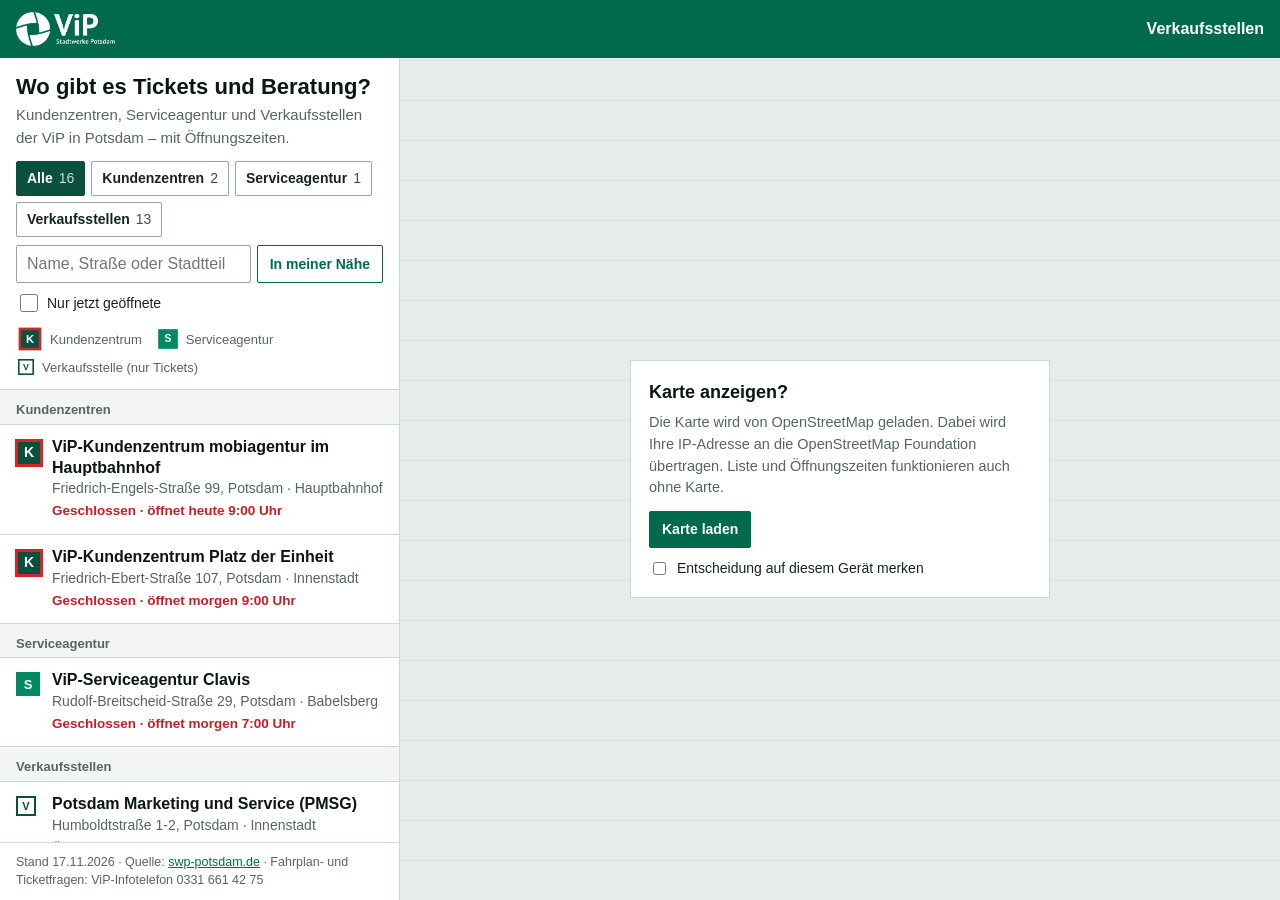
==== commit ea64fba6: "Preispflege direkt in den Tools, rote Rahmen für Kundenzentren - Tarifberater und Jobticket-Rechner:" ====
--- a/karte/index.html
+++ b/karte/index.html
@@ -734,7 +734,8 @@
 
 /* Kategorie-Symbole: Quadrate statt Stecknadeln */
 .sym { width: 24px; height: 24px; display: flex; align-items: center; justify-content: center; font-weight: 700; font-size: 13px; border: 2px solid var(--accent-dark); }
-.sym.kundenzentrum { background: var(--c-kz); color: #fff; width: 26px; height: 26px; font-size: 14px; }
+.sym.kundenzentrum { background: var(--c-kz); color: #fff; width: 28px; height: 28px; font-size: 14px; border: 3px solid #D5232A; }
+.entry .sym.kundenzentrum { margin-inline-start: -1px; }
 .sym.serviceagentur { background: var(--c-sa); border-color: var(--c-sa); color: #fff; }
 .sym.verkaufsstelle { background: var(--c-vk); color: var(--accent-dark); width: 20px; height: 20px; font-size: 11px; }
 .legend { display: flex; flex-wrap: wrap; gap: 4px 14px; font-size: 13px; color: var(--muted); margin-top: 10px; }
@@ -1437,7 +1438,7 @@
     }).addTo(map);
     var bounds = [];
     D.standorte.forEach(function (s) {
-      var size = s.kategorie === 'kundenzentrum' ? 30 : s.kategorie === 'serviceagentur' ? 28 : 24;
+      var size = s.kategorie === 'kundenzentrum' ? 32 : s.kategorie === 'serviceagentur' ? 28 : 24;
       var m = L.marker([s.lat, s.lon], {
         icon: L.divIcon({ className: 'mk', html: sym(s.kategorie), iconSize: [size, size], iconAnchor: [size / 2, size / 2] }),
         title: s.name, keyboard: true, zIndexOffset: s.kategorie === 'verkaufsstelle' ? 0 : 1000
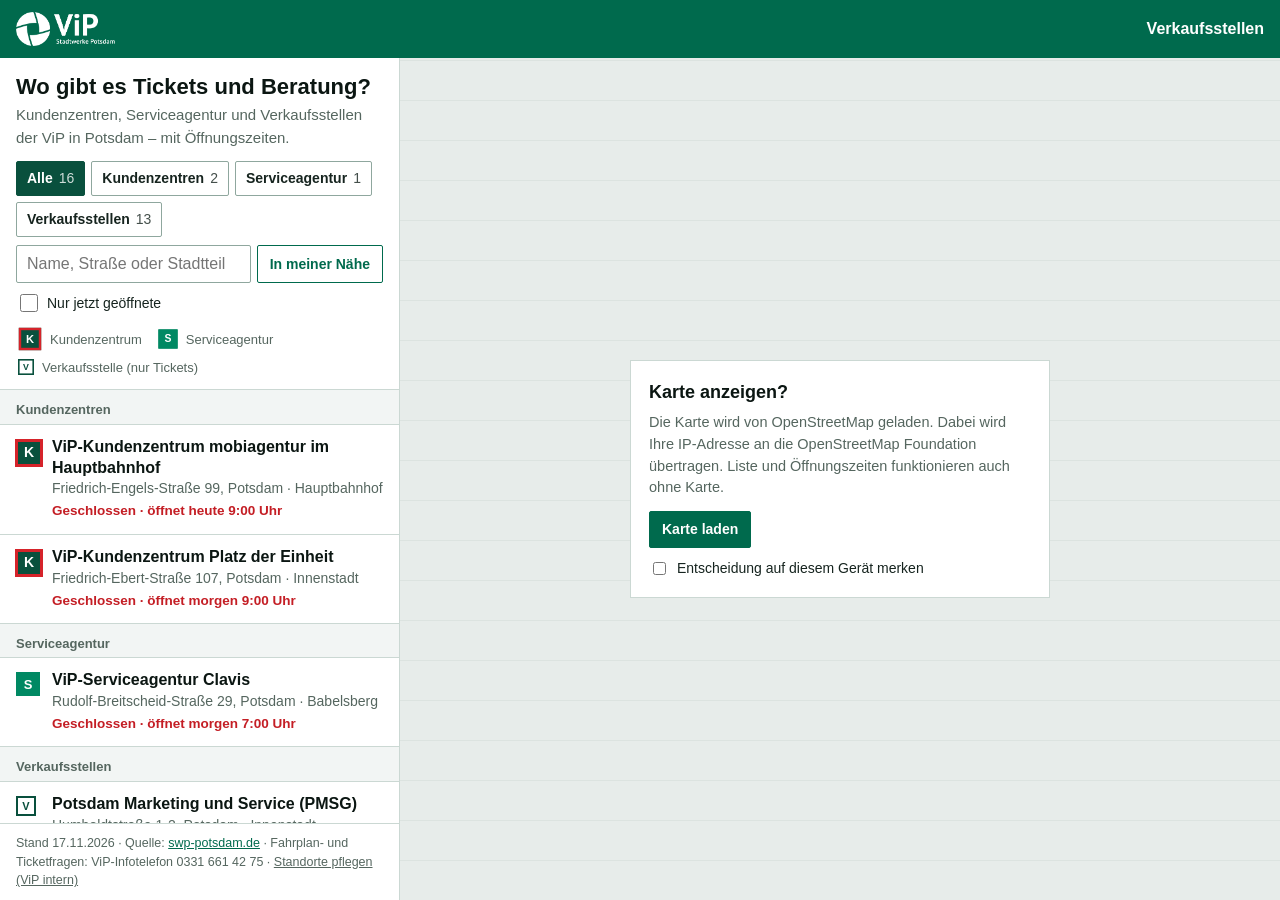
==== commit f9d53812: "Karte erweiterbar: Standortpflege direkt in der Karte - ?pflege (oder Link in der Fußzeile): Stellen" ====
--- a/karte/index.html
+++ b/karte/index.html
@@ -795,6 +795,11 @@
   .app { display: block; }
 }
 </style>
+<script id="pflege-quelle">
+if (/[?&]pflege(=|&|$)/.test(location.search)) document.addEventListener('DOMContentLoaded', function () {
+  window.PflegeQuelle = '<!doctype html>\n' + document.documentElement.outerHTML;
+});
+</script>
 </head>
 <body>
 <header class="topbar">
@@ -1324,7 +1329,9 @@
 </script>
 
 <script>
-(function () {
+// Start erst nach dem Laden: so kann die Standortpflege (?pflege) vorher die
+// unveränderte Seite sichern.
+document.addEventListener('DOMContentLoaded', function () {
   'use strict';
   var D = JSON.parse(document.getElementById('karte-data').textContent);
   var K = KarteKern;
@@ -1350,7 +1357,7 @@
     return '<button class="filter" type="button" data-f="' + k.key + '">' + esc(k.name) + ' <span class="n">' + count(k.key) + '</span></button>';
   }).join('');
   $('legend').innerHTML = KAT.map(function (k) { return '<span>' + sym(k.key) + esc(k.one) + '</span>'; }).join('');
-  $('foot').innerHTML = 'Stand ' + esc(D.stand.split('-').reverse().join('.')) + ' · Quelle: <a href="' + esc(D.quelle) + '" target="_blank" rel="noopener">swp-potsdam.de</a> · Fahrplan- und Ticketfragen: ViP-Infotelefon ' + esc(D.infotelefon);
+  $('foot').innerHTML = 'Stand ' + esc(D.stand.split('-').reverse().join('.')) + ' · Quelle: <a href="' + esc(D.quelle) + '" target="_blank" rel="noopener">swp-potsdam.de</a> · Fahrplan- und Ticketfragen: ViP-Infotelefon ' + esc(D.infotelefon) + ' · <a href="?pflege" style="color:var(--muted)">Standorte pflegen (ViP intern)</a>';
 
   function sichtbar() {
     var q = state.q.trim().toLowerCase();
@@ -1480,7 +1487,433 @@
   if (start && D.standorte.some(function (s) { return s.id === start; })) state.sel = start;
   renderList();
   if (merken || params.get('karte') === '1') initMap(); else if (state.sel) showDetail(state.sel);
+});
+</script>
+<!-- PFLEGE:START - eingebaut aus preispflege/ (dort ändern, dann node preispflege/einbauen.mjs) -->
+<script id="pflege-code">
+// Stil erst nach dem Sichern der Seite einfügen, sonst wanderte er in die gespeicherte Datei.
+if (/[?&]pflege(=|&|$)/.test(location.search)) document.addEventListener('DOMContentLoaded', function () {
+  var pflegeStil = document.createElement('style');
+  pflegeStil.textContent = "/* Preispflege-Ansicht (nur mit ?pflege). Alles unter #pf, damit die\n   Stile der Seite und des Editors sich nicht in die Quere kommen. */\n#pf { position: fixed; inset: 0; z-index: 99999; overflow-y: auto; background: #F2F5F4; color: #16241F;\n  font-family: \"Segoe UI\", Roboto, \"Helvetica Neue\", Arial, \"Noto Sans\", sans-serif; font-size: 16px; line-height: 1.5; text-align: left; direction: ltr; }\n#pf * { box-sizing: border-box; letter-spacing: normal; }\n#pf button, #pf input { font: inherit; color: inherit; }\n#pf button:focus-visible, #pf input:focus-visible, #pf a:focus-visible { outline: 3px solid #F39200; outline-offset: 1px; }\n#pf .pf-top { background: #09503D; color: #fff; padding: 12px 16px; position: sticky; top: 0; z-index: 3; }\n#pf .pf-top-in { max-width: 1100px; margin: 0 auto; display: flex; gap: 12px; align-items: center; flex-wrap: wrap; }\n#pf .pf-top b { font-size: 18px; }\n#pf .pf-top span { opacity: .85; font-size: 14.5px; }\n#pf .pf-top a { margin-left: auto; color: #fff; border: 1px solid rgba(255,255,255,.7); padding: 6px 12px; text-decoration: none; font-weight: 600; font-size: 14px; }\n#pf .pf-main { max-width: 1100px; margin: 0 auto; padding: 18px 16px 110px; }\n#pf h2 { font-size: 19px; margin: 0 0 4px; color: #0B1612; }\n#pf p { margin: 0 0 8px; }\n#pf .pf-muted { color: #55665F; font-size: 14.5px; }\n#pf .pf-card { background: #fff; border: 1px solid #CBD8D3; padding: 16px; margin-bottom: 14px; }\n#pf .pf-steps { margin: 0 0 14px; padding: 0; list-style: none; display: grid; grid-template-columns: repeat(3, 1fr); gap: 8px; counter-reset: s; }\n@media (max-width: 760px) { #pf .pf-steps { grid-template-columns: 1fr; } }\n#pf .pf-steps li { counter-increment: s; background: #fff; border: 1px solid #CBD8D3; padding: 10px 12px 10px 46px; position: relative; font-size: 15px; }\n#pf .pf-steps li::before { content: counter(s); position: absolute; left: 10px; top: 10px; width: 26px; height: 26px; background: #006A4D; color: #fff; font-weight: 700; display: flex; align-items: center; justify-content: center; }\n#pf .pf-btn { border: 1px solid #006A4D; border-radius: 2px; padding: 10px 16px; font-weight: 600; cursor: pointer; background: #006A4D; color: #fff; }\n#pf .pf-btn:hover { background: #09503D; }\n#pf .pf-btn.pf-sec { background: #fff; color: #006A4D; }\n#pf .pf-btn.pf-sec:hover { background: #E5F1ED; }\n#pf .pf-btn.pf-small { padding: 3px 8px; font-size: 13px; }\n#pf .pf-btn:disabled { opacity: .45; cursor: not-allowed; }\n#pf .pf-row { display: flex; gap: 8px; flex-wrap: wrap; margin-top: 10px; }\n#pf .pf-meta { display: grid; grid-template-columns: repeat(auto-fit, minmax(220px, 1fr)); gap: 10px; margin-top: 10px; }\n#pf .pf-meta label { display: block; font-size: 13px; color: #55665F; margin-bottom: 3px; }\n#pf .pf-meta input { width: 100%; min-height: 40px; border: 1px solid #8FA79E; border-radius: 2px; padding: 6px 10px; background: #fff; }\n#pf table { width: 100%; border-collapse: collapse; font-size: 15px; }\n#pf caption { text-align: left; font-weight: 700; font-size: 16px; color: #0B1612; padding: 14px 0 6px; }\n#pf th { text-align: left; font-size: 13px; font-weight: 600; color: #55665F; padding: 6px 8px; border-bottom: 2px solid #0B1612; }\n#pf th.n, #pf td.n { text-align: right; }\n#pf td { padding: 4px 8px; border-bottom: 1px solid #CBD8D3; vertical-align: middle; }\n#pf td.pf-name { width: 46%; }\n#pf td.pf-name small { display: block; color: #55665F; font-size: 12.5px; }\n#pf td input { width: 110px; min-height: 36px; text-align: right; border: 1px solid #8FA79E; border-radius: 2px; padding: 4px 8px; background: #fff; font-variant-numeric: tabular-nums; }\n#pf td input.pf-text { width: 100%; text-align: left; }\n#pf tr.pf-changed td { background: #E5F1ED; }\n#pf tr.pf-changed td.pf-name::before { content: \"geändert · \"; color: #006A4D; font-size: 12px; font-weight: 700; }\n#pf td.pf-diff { color: #55665F; font-size: 13.5px; white-space: nowrap; font-variant-numeric: tabular-nums; }\n#pf input.pf-bad { border-color: #C41E25; background: #FCE8E8; }\n#pf input.pf-warn { border-color: #F39200; background: #FFF4E0; }\n#pf .pf-msg { font-size: 12.5px; display: block; }\n#pf .pf-msg.bad { color: #7A1216; } #pf .pf-msg.warn { color: #5C3A00; }\n@media (max-width: 700px) {\n  #pf table, #pf tbody, #pf tr, #pf td { display: block; width: 100%; }\n  #pf thead { display: none; }\n  #pf tr { border-bottom: 1px solid #CBD8D3; padding: 6px 0; }\n  #pf td { border: 0; padding: 3px 0; }\n  #pf td[data-h]::before { content: attr(data-h) \": \"; color: #55665F; font-size: 13px; display: inline-block; min-width: 60px; }\n}\n#pf .pf-note { padding: 10px 14px; font-size: 15px; border-left: 4px solid; margin: 8px 0; }\n#pf .pf-note.ok { background: #E5F3E8; color: #1D4F28; border-color: #006A4D; }\n#pf .pf-note.warn { background: #FFF4E0; color: #5C3A00; border-color: #F39200; }\n#pf .pf-note.bad { background: #FCE8E8; color: #7A1216; border-color: #C41E25; }\n#pf .pf-note.info { background: #EAF2FA; color: #0F3D66; border-color: #1467A8; }\n#pf .pf-note ul { margin: 4px 0 0; padding-left: 18px; }\n#pf details summary { cursor: pointer; font-weight: 600; color: #006A4D; margin: 8px 0; }\n#pf code { font-family: ui-monospace, Menlo, Consolas, monospace; font-size: .9em; background: #F2F5F4; padding: 1px 4px; }\n#pf .pf-bar { position: fixed; left: 0; right: 0; bottom: 0; background: #fff; border-top: 2px solid #0B1612; z-index: 4; }\n#pf .pf-bar-in { max-width: 1100px; margin: 0 auto; padding: 12px 16px; display: flex; gap: 10px; flex-wrap: wrap; align-items: center; }\n#pf .pf-status { margin-right: auto; font-weight: 600; }\n/* Zusätze für die Standortpflege der Karte */\n#pf .pf-split { display: grid; grid-template-columns: 320px minmax(0, 1fr); gap: 14px; align-items: start; }\n@media (max-width: 860px) { #pf .pf-split { grid-template-columns: 1fr; } }\n#pf .pf-listcard { position: sticky; top: 64px; max-height: calc(100vh - 160px); overflow-y: auto; padding: 12px; }\n#pf .pf-listhead { display: flex; justify-content: space-between; align-items: center; gap: 8px; margin-bottom: 8px; }\n#pf .pf-gruppe { font-size: 13px; font-weight: 700; color: #55665F; margin: 10px 0 4px; }\n#pf .pf-item { display: block; width: 100%; text-align: left; background: #fff; border: 1px solid #CBD8D3; border-radius: 2px; padding: 7px 10px; margin-bottom: 4px; cursor: pointer; }\n#pf .pf-item:hover { background: #E5F1ED; }\n#pf .pf-item.sel { border-color: #006A4D; box-shadow: inset 4px 0 0 #006A4D; background: #E5F1ED; }\n#pf .pf-item b { display: block; font-size: 14.5px; color: #0B1612; }\n#pf .pf-item span { font-size: 13px; color: #55665F; }\n#pf .pf-formhead { display: flex; justify-content: space-between; align-items: center; gap: 10px; margin-bottom: 8px; }\n#pf .pf-grid { display: grid; grid-template-columns: 1fr 1fr 1fr; gap: 10px; }\n@media (max-width: 700px) { #pf .pf-grid { grid-template-columns: 1fr; } }\n#pf .pf-f.wide { grid-column: 1 / -1; }\n#pf .pf-f label { display: block; font-size: 13px; color: #55665F; margin-bottom: 3px; }\n#pf .pf-f input, #pf .pf-f select, #pf .pf-f textarea { width: 100%; min-height: 40px; border: 1px solid #8FA79E; border-radius: 2px; padding: 6px 10px; background: #fff; font: inherit; color: inherit; }\n#pf .pf-f textarea { resize: vertical; }\n#pf .pf-f small { display: block; color: #55665F; font-size: 12.5px; margin-top: 3px; }\n#pf .pf-check { display: flex; gap: 8px; align-items: center; font-size: 15px; margin: 4px 0 8px; }\n#pf .pf-check input { width: 18px; height: 18px; accent-color: #006A4D; }\n#pf .pf-regel { border: 1px solid #CBD8D3; padding: 8px 10px; margin-bottom: 6px; background: #FAFCFB; }\n#pf .pf-tage { display: flex; flex-wrap: wrap; gap: 4px 12px; }\n#pf .pf-tage label { display: inline-flex; gap: 4px; align-items: center; font-size: 14.5px; }\n#pf .pf-tage input { accent-color: #006A4D; width: 16px; height: 16px; }\n#pf .pf-zeit { display: flex; flex-wrap: wrap; gap: 6px; align-items: center; margin-top: 6px; font-size: 14.5px; }\n#pf .pf-zeit input { min-height: 34px; border: 1px solid #8FA79E; border-radius: 2px; padding: 2px 6px; }\n#pf .pf-label { font-size: 13px; margin-top: 4px; }\n#pf #pf-map { height: 300px; border: 1px solid #CBD8D3; }\n#pf .pf-poszeile { display: flex; justify-content: space-between; align-items: center; gap: 10px; flex-wrap: wrap; margin-bottom: 6px; }\n#pf .pf-poszeile p { margin: 0; }";
+  document.head.appendChild(pflegeStil);
+});
+
+/* ---- pflege-datei.js ---- */
+/* Gemeinsam für alle Pflege-Ansichten (?pflege): die eigene Datei lesen,
+   einen JSON-Datenblock ersetzen, speichern. */
+var PflegeDatei = (function () {
+  'use strict';
+
+  // Quelle der Seite: online die Datei selbst vom Server (genau der Stand,
+  // der veröffentlicht ist); lokal geöffnet die beim Laden gesicherte Fassung.
+  function quelle(passt) {
+    var lokal = function () { return window.PflegeQuelle || null; };
+    if (!window.fetch || location.protocol === 'file:') return Promise.resolve(lokal());
+    var url = location.href.split('#')[0].split('?')[0];
+    return fetch(url, { cache: 'no-store' }).then(function (r) { if (!r.ok) throw new Error(r.status); return r.text(); })
+      .then(function (t) { return passt(t) ? t : lokal(); }, lokal);
+  }
+
+  function blockRegex(id) { return new RegExp('(<script id="' + id + '" type="application/json">)([\\s\\S]*?)(<\/script>)'); }
+  function lesen(html, id) { var m = html.match(blockRegex(id)); return m ? JSON.parse(m[2]) : null; }
+  function ersetzen(html, id, json) {
+    var re = blockRegex(id);
+    if (!re.test(html)) throw new Error('Datenblock ' + id + ' nicht gefunden');
+    return html.replace(re, function (m, a, b, c) { return a + '\n' + json.replace(/<\//g, '<\\/') + '\n' + c; });
+  }
+
+  // Speichern: in Chrome/Edge direkt in eine Datei nach Wahl (etwa die
+  // index.html im Webspace-Ordner), sonst als Download.
+  // fertig(wie) mit wie = 'datei' | 'download'.
+  function speichern(html, fertig) {
+    if (window.showSaveFilePicker) {
+      window.showSaveFilePicker({ suggestedName: 'index.html', types: [{ description: 'Webseite', accept: { 'text/html': ['.html'] } }] })
+        .then(function (h) { return h.createWritable().then(function (w) { return w.write(html).then(function () { return w.close(); }); }); })
+        .then(function () { fertig('datei'); }, function (e) { if (e && e.name !== 'AbortError') herunterladen(html, fertig); });
+      return;
+    }
+    herunterladen(html, fertig);
+  }
+  function herunterladen(html, fertig) {
+    var a = document.createElement('a');
+    a.href = URL.createObjectURL(new Blob([html], { type: 'text/html;charset=utf-8' }));
+    a.download = 'index.html';
+    document.body.appendChild(a); a.click(); a.remove();
+    setTimeout(function () { URL.revokeObjectURL(a.href); }, 2000);
+    fertig('download');
+  }
+  function vorschau(html) {
+    var w = window.open(URL.createObjectURL(new Blob([html], { type: 'text/html;charset=utf-8' })), '_blank');
+    if (!w) alert('Der Browser hat das neue Fenster blockiert – bitte Pop-ups erlauben.');
+  }
+  function hinweisNachSpeichern(wie) {
+    return wie === 'datei'
+      ? '<b>Gespeichert.</b> Liegt die Datei im Webspace-Ordner, ist der neue Stand online – einmal die Seite neu laden und prüfen.'
+      : '<b>Heruntergeladen.</b> Die neue <code>index.html</code> liegt im Download-Ordner. Auf dem Webspace die alte Datei sichern (z. B. <code>index-alt.html</code>) und durch die neue ersetzen.';
+  }
+  var kannDirekt = !!window.showSaveFilePicker;
+
+  return { quelle: quelle, lesen: lesen, ersetzen: ersetzen, speichern: speichern, vorschau: vorschau, hinweisNachSpeichern: hinweisNachSpeichern, kannDirekt: kannDirekt };
+})();
+
+/* ---- karte-pflege.js ---- */
+/* Standortpflege für die Karte (?pflege): Stellen hinzufügen, ändern,
+   entfernen; Position per Klick in die Karte; speichern wie die Preispflege. */
+
+// ---------- Kern ohne DOM (getestet in preispflege/test/karte-pflege-test.mjs) ----------
+var KartePflegeKern = (function () {
+  'use strict';
+  var NAMEN = ['Sonntag', 'Montag', 'Dienstag', 'Mittwoch', 'Donnerstag', 'Freitag', 'Samstag'];
+  var REIHE = [1, 2, 3, 4, 5, 6, 0];
+
+  // [1,2,3,4,5] -> "Montag – Freitag", [0,"F"] -> "Sonntag und Feiertage"
+  function tageLabel(t) {
+    var tage = REIHE.filter(function (d) { return t.indexOf(d) >= 0; }), teile = [], i = 0;
+    while (i < tage.length) {
+      var j = i;
+      while (j + 1 < tage.length && REIHE.indexOf(tage[j + 1]) === REIHE.indexOf(tage[j]) + 1) j++;
+      if (j - i >= 2) teile.push(NAMEN[tage[i]] + ' – ' + NAMEN[tage[j]]);
+      else for (var k = i; k <= j; k++) teile.push(NAMEN[tage[k]]);
+      i = j + 1;
+    }
+    var s = teile.join(', ');
+    if (t.indexOf('F') >= 0) s = s ? s + ' und Feiertage' : 'Feiertage';
+    return s;
+  }
+
+  // "24.12., 25.12. und 1.1." -> ["12-24", "12-25", "01-01"]
+  function parseGeschlossen(text) {
+    var out = [], fehler = [];
+    String(text || '').split(/[,;]|\bund\b/).map(function (x) { return x.trim(); }).filter(Boolean).forEach(function (x) {
+      var m = x.match(/^(\d{1,2})\.(\d{1,2})\.?$/);
+      if (!m || +m[1] < 1 || +m[1] > 31 || +m[2] < 1 || +m[2] > 12) { fehler.push(x); return; }
+      out.push((m[2].length < 2 ? '0' : '') + m[2] + '-' + (m[1].length < 2 ? '0' : '') + m[1]);
+    });
+    return { tage: out, fehler: fehler };
+  }
+  function formatGeschlossen(list) {
+    return (list || []).map(function (md) { var p = md.split('-'); return +p[1] + '.' + +p[0] + '.'; }).join(', ');
+  }
+
+  function slug(name, vorhanden) {
+    var s = String(name || 'stelle').toLowerCase()
+      .replace(/ä/g, 'ae').replace(/ö/g, 'oe').replace(/ü/g, 'ue').replace(/ß/g, 'ss')
+      .replace(/[^a-z0-9]+/g, '-').replace(/^-+|-+$/g, '').slice(0, 40) || 'stelle';
+    var id = s, n = 2;
+    while (vorhanden.indexOf(id) >= 0) id = s + '-' + n++;
+    return id;
+  }
+
+  function neueStelle(lat, lon, vorhanden) {
+    return { id: slug('neue-stelle', vorhanden), name: 'Neue Verkaufsstelle', kategorie: 'verkaufsstelle', adresse: '', plz: '', ort: 'Potsdam',
+      stadtteil: '', lat: Math.round(lat * 1e6) / 1e6, lon: Math.round(lon * 1e6) / 1e6, genau: true, angebot: ['Fahrscheine des VBB'] };
+  }
+
+  // Lesbares JSON: Objekte untereinander, kurze Listen und Zeit-Regeln in einer Zeile.
+  function serialize(v, ind) {
+    ind = ind || '';
+    var nx = ind + '  ';
+    var flach = function (x) { return x === null || typeof x !== 'object'; };
+    if (Array.isArray(v)) {
+      if (!v.length) return '[]';
+      if (v.every(flach)) { var one = '[' + v.map(function (x) { return JSON.stringify(x); }).join(', ') + ']'; if (one.length + ind.length < 100) return one; }
+      if (v.every(function (x) { return x && typeof x === 'object' && !Array.isArray(x) && Object.keys(x).every(function (k) { return flach(x[k]) || (Array.isArray(x[k]) && x[k].every(flach)); }); })) {
+        var zeilen = v.map(function (x) { return '{ ' + Object.keys(x).map(function (k) { return JSON.stringify(k) + ': ' + serialize(x[k], nx); }).join(', ') + ' }'; });
+        if (zeilen.every(function (z) { return z.length + nx.length < 120; })) return '[\n' + zeilen.map(function (z) { return nx + z; }).join(',\n') + '\n' + ind + ']';
+      }
+      return '[\n' + v.map(function (x) { return nx + serialize(x, nx); }).join(',\n') + '\n' + ind + ']';
+    }
+    if (v && typeof v === 'object') return '{\n' + Object.keys(v).map(function (k) { return nx + JSON.stringify(k) + ': ' + serialize(v[k], nx); }).join(',\n') + '\n' + ind + '}';
+    return JSON.stringify(v);
+  }
+
+  // Aufräumen vor dem Speichern: leere Felder weg, Tage-Beschriftung neu.
+  function bereinigen(D) {
+    var d = JSON.parse(JSON.stringify(D));
+    d.standorte.forEach(function (s) {
+      ['stadtteil', 'lage', 'telefon', 'email', 'hinweis', 'geschlossenText'].forEach(function (k) { if (s[k] != null && !String(s[k]).trim()) delete s[k]; });
+      if (s.geschlossen && !s.geschlossen.length) delete s.geschlossen;
+      if (s.angebot) { s.angebot = s.angebot.map(function (a) { return a.trim(); }).filter(Boolean); if (!s.angebot.length) delete s.angebot; }
+      if (s.zeiten) s.zeiten.forEach(function (z) { z.tage = tageLabel(z.t); });
+      if (s.genau !== false) delete s.genau;
+    });
+    return d;
+  }
+
+  function aenderungen(orig, neu) {
+    var a = {}, b = {}, out = [];
+    orig.standorte.forEach(function (s) { a[s.id] = s; });
+    neu.standorte.forEach(function (s) { b[s.id] = s; });
+    neu.standorte.forEach(function (s) {
+      if (!a[s.id]) out.push({ art: 'neu', name: s.name });
+      else if (JSON.stringify(a[s.id]) !== JSON.stringify(s)) out.push({ art: 'geändert', name: s.name });
+    });
+    orig.standorte.forEach(function (s) { if (!b[s.id]) out.push({ art: 'entfernt', name: s.name }); });
+    if (orig.stand !== neu.stand) out.push({ art: 'Datenstand', name: neu.stand });
+    return out;
+  }
+
+  return { tageLabel: tageLabel, parseGeschlossen: parseGeschlossen, formatGeschlossen: formatGeschlossen, slug: slug,
+    neueStelle: neueStelle, serialize: serialize, bereinigen: bereinigen, aenderungen: aenderungen };
+})();
+
+// ---------- Oberfläche ----------
+(function () {
+  'use strict';
+  if (!/[?&]pflege(=|&|$)/.test(location.search)) return;
+  var PK = KartePflegeKern;
+  var KAT = { kundenzentrum: 'Kundenzentrum', serviceagentur: 'Serviceagentur', verkaufsstelle: 'Verkaufsstelle (nur Tickets)' };
+  var KURZ = [['Mo', 1], ['Di', 2], ['Mi', 3], ['Do', 4], ['Fr', 5], ['Sa', 6], ['So', 0], ['Feiertag', 'F']];
+  var st = null, root = null, karte = null, punkte = {}, $ = function (id) { return document.getElementById(id); };
+
+  function esc(s) { return String(s == null ? '' : s).replace(/[&<>"]/g, function (c) { return { '&': '&amp;', '<': '&lt;', '>': '&gt;', '"': '&quot;' }[c]; }); }
+  function stelle(id) { return st.data.standorte.filter(function (s) { return s.id === id; })[0]; }
+
+  document.addEventListener('DOMContentLoaded', function () {
+    root = document.createElement('div');
+    root.id = 'pf';
+    root.setAttribute('role', 'dialog');
+    root.setAttribute('aria-label', 'Standortpflege');
+    root.innerHTML = '<div class="pf-top"><div class="pf-top-in"><b>Standortpflege</b><span id="pf-was">wird geladen …</span><a href="' + esc(location.pathname) + '">Fertig – zur Karte</a></div></div><div class="pf-main" id="pf-main"></div>';
+    document.body.appendChild(root);
+    document.documentElement.style.overflow = 'hidden';
+    PflegeDatei.quelle(function (t) { return !!PflegeDatei.lesen(t, 'karte-data'); }).then(function (html) {
+      var d = html && PflegeDatei.lesen(html, 'karte-data');
+      if (!d) { $('pf-main').innerHTML = '<div class="pf-note bad">Die Standortdaten dieser Seite ließen sich nicht lesen.</div>'; return; }
+      st = { html: html, orig: PK.bereinigen(d), data: PK.bereinigen(d), sel: null };
+      aufbauen();
+    });
+  });
+
+  function aufbauen() {
+    $('pf-main').innerHTML =
+      '<ol class="pf-steps">' +
+        '<li><b>Stelle wählen oder neu anlegen</b><br>Position per Klick in die Karte</li>' +
+        '<li><b>Angaben ändern</b><br>Öffnungszeiten, Angebot, Kontakt</li>' +
+        '<li><b>Speichern</b><br>' + (PflegeDatei.kannDirekt ? 'direkt über die <code>index.html</code> im Webspace-Ordner' : 'neue <code>index.html</code> auf dem Webspace ersetzen') + '</li>' +
+      '</ol>' +
+      '<div class="pf-split">' +
+        '<section class="pf-card pf-listcard"><div class="pf-listhead"><h2>Stellen</h2><button class="pf-btn" type="button" id="pf-neu">+ Neue Stelle</button></div>' +
+          '<div class="pf-meta" style="margin:0 0 8px"><div><label for="pf-stand">Datenstand</label><input type="date" id="pf-stand"></div></div><div id="pf-liste"></div></section>' +
+        '<section class="pf-card"><h2>Position</h2>' +
+          '<div class="pf-poszeile"><p class="pf-muted" id="pf-poshint">Stelle wählen, dann in die Karte klicken oder den Punkt ziehen.</p>' +
+          '<button class="pf-btn pf-sec pf-small" type="button" id="pf-suche">Position aus Adresse suchen</button></div><div id="pf-map"></div>' +
+          '<div id="pf-form" style="margin-top:16px"><p class="pf-muted">Links eine Stelle auswählen oder „Neue Stelle“ anlegen.</p></div></section>' +
+      '</div>' +
+      '<section class="pf-card"><h2>Prüfung und Änderungen</h2><div id="pf-check"></div><div id="pf-changes"></div></section>' +
+      '<div class="pf-bar"><div class="pf-bar-in"><span class="pf-status" id="pf-status"></span>' +
+        '<button class="pf-btn pf-sec" type="button" id="pf-preview">Vorschau</button><button class="pf-btn" type="button" id="pf-save">Speichern</button></div></div>';
+    $('pf-stand').value = st.data.stand;
+    $('pf-stand').addEventListener('input', function (e) { st.data.stand = e.target.value; pruefen(); });
+    $('pf-neu').addEventListener('click', neu);
+    $('pf-suche').addEventListener('click', adresseSuchen);
+    $('pf-preview').addEventListener('click', function () { PflegeDatei.vorschau(html()); });
+    $('pf-save').addEventListener('click', speichern);
+    $('pf-liste').addEventListener('click', function (e) { var b = e.target.closest('[data-id]'); if (b) waehlen(b.dataset.id); });
+    karteAufbauen();
+    liste(); pruefen();
+  }
+
+  function liste() {
+    var gruppen = ['kundenzentrum', 'serviceagentur', 'verkaufsstelle'];
+    $('pf-liste').innerHTML = gruppen.map(function (k) {
+      var ss = st.data.standorte.filter(function (s) { return s.kategorie === k; });
+      if (!ss.length) return '';
+      return '<div class="pf-gruppe">' + esc(KAT[k]) + ' (' + ss.length + ')</div>' + ss.map(function (s) {
+        return '<button type="button" class="pf-item' + (s.id === st.sel ? ' sel' : '') + '" data-id="' + esc(s.id) + '"><b>' + esc(s.name || '(ohne Namen)') + '</b><span>' + esc(s.adresse || 'Adresse fehlt') + '</span></button>';
+      }).join('');
+    }).join('');
+    $('pf-was').textContent = st.data.standorte.length + ' Stellen';
+  }
+
+  // ---------- Formular ----------
+  function feld(k, label, wert, opts) {
+    opts = opts || {};
+    var id = 'pf-f-' + k;
+    if (opts.area) return '<div class="pf-f' + (opts.wide ? ' wide' : '') + '"><label for="' + id + '">' + esc(label) + '</label><textarea id="' + id + '" data-k="' + k + '" rows="' + (opts.rows || 3) + '">' + esc(wert) + '</textarea>' + (opts.hilfe ? '<small>' + esc(opts.hilfe) + '</small>' : '') + '</div>';
+    return '<div class="pf-f' + (opts.wide ? ' wide' : '') + '"><label for="' + id + '">' + esc(label) + '</label><input id="' + id + '" data-k="' + k + '" value="' + esc(wert) + '"' + (opts.ph ? ' placeholder="' + esc(opts.ph) + '"' : '') + '>' + (opts.hilfe ? '<small>' + esc(opts.hilfe) + '</small>' : '') + '</div>';
+  }
+
+  function waehlen(id) {
+    st.sel = id;
+    var s = stelle(id); if (!s) return;
+    $('pf-form').innerHTML =
+      '<div class="pf-formhead"><h2>' + esc(s.name) + '</h2><button class="pf-btn pf-sec pf-small" type="button" id="pf-del">Stelle entfernen</button></div>' +
+      '<div class="pf-grid">' +
+        feld('name', 'Name', s.name, { wide: true }) +
+        '<div class="pf-f"><label for="pf-f-kategorie">Art</label><select id="pf-f-kategorie" data-k="kategorie">' + Object.keys(KAT).map(function (k) { return '<option value="' + k + '"' + (k === s.kategorie ? ' selected' : '') + '>' + esc(KAT[k]) + '</option>'; }).join('') + '</select></div>' +
+        feld('stadtteil', 'Stadtteil', s.stadtteil || '', { ph: 'z. B. Babelsberg' }) +
+        feld('adresse', 'Straße und Hausnummer', s.adresse, { ph: 'z. B. Friedrich-Ebert-Straße 107' }) +
+        feld('plz', 'PLZ', s.plz) +
+        feld('ort', 'Ort', s.ort) +
+        feld('lage', 'Lagebeschreibung (optional)', s.lage || '', { ph: 'z. B. Am Ausgang des S-Bahnhofs' }) +
+        feld('telefon', 'Telefon (optional)', s.telefon || '') +
+        feld('email', 'E-Mail (optional)', s.email || '') +
+        feld('angebot', 'Angebot – ein Punkt pro Zeile', (s.angebot || []).join('\n'), { area: true, wide: true, rows: 4 }) +
+        feld('hinweis', 'Hinweis (optional)', s.hinweis || '', { area: true, wide: true, rows: 2 }) +
+      '</div>' +
+      '<h2 style="margin-top:14px">Öffnungszeiten</h2>' +
+      '<label class="pf-check"><input type="checkbox" id="pf-fest"' + (s.zeiten ? ' checked' : '') + '> Feste Öffnungszeiten angeben (sonst: „Öffnungszeiten des Geschäfts“)</label>' +
+      '<div id="pf-zeiten"></div>';
+    $('pf-form').querySelectorAll('[data-k]').forEach(function (el) { el.addEventListener('input', aendern); });
+    $('pf-del').addEventListener('click', function () {
+      if (!confirm('„' + s.name + '“ von der Karte entfernen?')) return;
+      st.data.standorte = st.data.standorte.filter(function (x) { return x.id !== id; });
+      st.sel = null; $('pf-form').innerHTML = '<p class="pf-muted">Entfernt. Links eine andere Stelle auswählen.</p>';
+      punkteNeu(); liste(); pruefen();
+    });
+    $('pf-fest').addEventListener('change', function (e) {
+      if (e.target.checked) { s.zeiten = [{ t: [1, 2, 3, 4, 5], von: '09:00', bis: '18:00' }]; }
+      else { delete s.zeiten; delete s.geschlossen; delete s.geschlossenText; }
+      zeiten(s); pruefen();
+    });
+    zeiten(s);
+    liste(); punkteNeu(); pruefen();
+    if (karte) karte.setView([s.lat, s.lon], Math.max(karte.getZoom(), 15));
+  }
+
+  function aendern(e) {
+    var s = stelle(st.sel), k = e.target.dataset.k, v = e.target.value;
+    if (k === 'angebot') s.angebot = v.split('\n');
+    else s[k] = v;
+    if (k === 'name') $('pf-form').querySelector('.pf-formhead h2').textContent = v;
+    liste(); punkteNeu(); pruefen();
+  }
+
+  function zeiten(s) {
+    var box = $('pf-zeiten');
+    if (!s.zeiten) { box.innerHTML = ''; return; }
+    box.innerHTML = s.zeiten.map(function (z, i) {
+      return '<div class="pf-regel" data-i="' + i + '"><div class="pf-tage">' + KURZ.map(function (d) {
+        return '<label><input type="checkbox" data-tag="' + d[1] + '"' + (z.t.indexOf(d[1]) >= 0 ? ' checked' : '') + '>' + d[0] + '</label>';
+      }).join('') + '</div><div class="pf-zeit"><input type="time" data-z="von" value="' + esc(z.von) + '" aria-label="von"> bis <input type="time" data-z="bis" value="' + esc(z.bis) + '" aria-label="bis"> Uhr ' +
+        '<button class="pf-btn pf-sec pf-small" type="button" data-weg="' + i + '">entfernen</button></div><div class="pf-muted pf-label">' + esc(PK.tageLabel(z.t) || 'keine Tage gewählt') + '</div></div>';
+    }).join('') +
+      '<div class="pf-row"><button class="pf-btn pf-sec pf-small" type="button" id="pf-regel">+ weitere Zeile (z. B. Samstag)</button></div>' +
+      '<div class="pf-grid" style="margin-top:10px">' +
+        '<div class="pf-f wide"><label for="pf-geschl">Geschlossen an (Datum, kommagetrennt)</label><input id="pf-geschl" value="' + esc(PK.formatGeschlossen(s.geschlossen)) + '" placeholder="z. B. 24.12., 25.12., 26.12., 31.12., 1.1."><small>Feiertage sind automatisch berücksichtigt: Ohne Haken bei „Feiertag“ ist an Feiertagen geschlossen.</small></div>' +
+        '<div class="pf-f wide"><label for="pf-geschltext">Text dazu (optional)</label><input id="pf-geschltext" value="' + esc(s.geschlossenText || '') + '" placeholder="z. B. 24.–26.12., 31.12. und 1.1. geschlossen"></div>' +
+      '</div>';
+    box.querySelectorAll('.pf-regel').forEach(function (r) {
+      var z = s.zeiten[+r.dataset.i];
+      r.querySelectorAll('[data-tag]').forEach(function (c) {
+        c.addEventListener('change', function () {
+          var tag = c.dataset.tag === 'F' ? 'F' : +c.dataset.tag;
+          z.t = z.t.filter(function (x) { return x !== tag; }); if (c.checked) z.t.push(tag);
+          r.querySelector('.pf-label').textContent = PK.tageLabel(z.t) || 'keine Tage gewählt';
+          pruefen();
+        });
+      });
+      r.querySelectorAll('[data-z]').forEach(function (inp) { inp.addEventListener('input', function () { z[inp.dataset.z] = inp.value; pruefen(); }); });
+    });
+    box.querySelectorAll('[data-weg]').forEach(function (b) { b.addEventListener('click', function () { s.zeiten.splice(+b.dataset.weg, 1); if (!s.zeiten.length) { delete s.zeiten; $('pf-fest').checked = false; } zeiten(s); pruefen(); }); });
+    var plus = $('pf-regel'); if (plus) plus.addEventListener('click', function () { s.zeiten.push({ t: [6], von: '09:00', bis: '13:00' }); zeiten(s); pruefen(); });
+    var g = $('pf-geschl'); if (g) g.addEventListener('input', function () { var r = PK.parseGeschlossen(g.value); s.geschlossen = r.tage; st.geschlFehler = r.fehler; pruefen(); });
+    var gt = $('pf-geschltext'); if (gt) gt.addEventListener('input', function () { s.geschlossenText = gt.value; pruefen(); });
+  }
+
+  // ---------- Positionskarte ----------
+  function karteAufbauen() {
+    if (!window.L) { $('pf-poshint').textContent = 'Kartenbibliothek fehlt.'; return; }
+    karte = L.map('pf-map').setView([52.395, 13.07], 12);
+    L.tileLayer('https://tile.openstreetmap.org/{z}/{x}/{y}.png', { maxZoom: 19, attribution: '© OpenStreetMap-Mitwirkende' }).addTo(karte);
+    karte.on('click', function (e) {
+      var s = st.sel && stelle(st.sel); if (!s) { $('pf-poshint').textContent = 'Erst links eine Stelle auswählen.'; return; }
+      setzen(s, e.latlng.lat, e.latlng.lng);
+    });
+    punkteNeu();
+  }
+  function setzen(s, lat, lon) {
+    s.lat = Math.round(lat * 1e6) / 1e6; s.lon = Math.round(lon * 1e6) / 1e6;
+    $('pf-poshint').textContent = 'Position: ' + s.lat.toFixed(5) + ', ' + s.lon.toFixed(5) + ' – gesetzt.';
+    punkteNeu(); pruefen();
+  }
+  function punkteNeu() {
+    if (!karte) return;
+    Object.keys(punkte).forEach(function (k) { karte.removeLayer(punkte[k]); }); punkte = {};
+    st.data.standorte.forEach(function (s) {
+      var sel = s.id === st.sel;
+      var m = L.marker([s.lat, s.lon], {
+        draggable: sel, title: s.name, zIndexOffset: sel ? 2000 : 0,
+        icon: L.divIcon({ className: 'mk', html: '<span class="sym ' + s.kategorie + '" style="' + (sel ? 'outline:3px solid #F39200;outline-offset:2px' : 'opacity:.75') + '">' + ({ kundenzentrum: 'K', serviceagentur: 'S', verkaufsstelle: 'V' }[s.kategorie] || '?') + '</span>', iconSize: [28, 28], iconAnchor: [14, 14] })
+      }).addTo(karte);
+      if (sel) m.on('dragend', function (e) { var p = e.target.getLatLng(); setzen(s, p.lat, p.lng); });
+      else m.on('click', function () { waehlen(s.id); });
+      punkte[s.id] = m;
+    });
+  }
+
+  // Position über OpenStreetMap (Nominatim) aus der Adresse suchen - nur auf Klick.
+  function adresseSuchen() {
+    var s = st.sel && stelle(st.sel);
+    if (!s || !s.adresse) { $('pf-poshint').textContent = 'Erst eine Stelle wählen und Straße mit Hausnummer eintragen.'; return; }
+    var q = s.adresse + ', ' + (s.plz || '') + ' ' + (s.ort || 'Potsdam');
+    $('pf-poshint').textContent = 'Suche „' + q + '“ …';
+    fetch('https://nominatim.openstreetmap.org/search?format=json&limit=1&countrycodes=de&q=' + encodeURIComponent(q))
+      .then(function (r) { return r.json(); })
+      .then(function (res) {
+        if (!res.length) { $('pf-poshint').textContent = 'Adresse nicht gefunden – bitte in die Karte klicken.'; return; }
+        setzen(s, +res[0].lat, +res[0].lon);
+        if (karte) karte.setView([s.lat, s.lon], 17);
+        $('pf-poshint').textContent = 'Gefunden: ' + res[0].display_name.split(',').slice(0, 3).join(',') + ' – bitte kurz prüfen, ggf. Punkt ziehen.';
+      }, function () { $('pf-poshint').textContent = 'Suche nicht erreichbar – bitte in die Karte klicken.'; });
+  }
+
+  function neu() {
+    var c = karte ? karte.getCenter() : { lat: 52.395, lng: 13.07 };
+    var s = PK.neueStelle(c.lat, c.lng, st.data.standorte.map(function (x) { return x.id; }));
+    st.data.standorte.push(s);
+    waehlen(s.id);
+    $('pf-poshint').textContent = 'Neue Stelle liegt in der Kartenmitte – jetzt an die richtige Stelle klicken oder den Punkt ziehen.';
+    $('pf-f-name').focus(); $('pf-f-name').select();
+  }
+
+  // ---------- Prüfen und Speichern ----------
+  function daten() {
+    var d = PK.bereinigen(st.data);
+    // Neue Stellen bekommen eine ID aus dem Namen (für Direktlinks wie #name).
+    var alt = st.orig.standorte.map(function (s) { return s.id; });
+    d.standorte.forEach(function (s, i) {
+      if (alt.indexOf(s.id) < 0 && /^neue-stelle/.test(s.id) && s.name && s.name !== 'Neue Verkaufsstelle') {
+        var andere = d.standorte.filter(function (x, j) { return j !== i; }).map(function (x) { return x.id; });
+        s.id = PK.slug(s.name, andere);
+      }
+    });
+    return d;
+  }
+  function html() { return PflegeDatei.ersetzen(st.html, 'karte-data', PK.serialize(daten())); }
+
+  var letzte = [];
+  function pruefen() {
+    var d = daten(), fehler = KarteKern.pruefen(d);
+    d.standorte.forEach(function (s) { if (s.email && !/^[^@\s]+@[^@\s]+\.[a-z]{2,}$/i.test(s.email)) fehler.push(s.name + ': E-Mail-Adresse unvollständig'); });
+    if (st.geschlFehler && st.geschlFehler.length) fehler.push('Schließtage nicht erkannt: ' + st.geschlFehler.join(', ') + ' (Format: 24.12.)');
+    if (!/^\d{4}-\d\d-\d\d$/.test(d.stand || '')) fehler.push('Datenstand fehlt');
+    // Fehlermeldungen mit Namen statt IDs
+    var namen = {}; d.standorte.forEach(function (s) { namen[s.id] = s.name; });
+    fehler = fehler.map(function (f) { return f.replace(/^([a-z0-9-]+):/, function (m, id) { return namen[id] ? namen[id] + ':' : m; }); });
+    letzte = fehler;
+    $('pf-check').innerHTML = fehler.length
+      ? '<div class="pf-note bad"><b>Bitte korrigieren – so kann nicht gespeichert werden:</b><ul>' + fehler.map(function (f) { return '<li>' + esc(f) + '</li>'; }).join('') + '</ul></div>'
+      : '<div class="pf-note ok">Alle ' + d.standorte.length + ' Stellen sind vollständig; Öffnungszeiten und Positionen geprüft.</div>';
+    var ch = PK.aenderungen(st.orig, d);
+    $('pf-changes').innerHTML = ch.length ? '<table><thead><tr><th>Änderung</th><th>Stelle</th></tr></thead><tbody>' + ch.map(function (c) { return '<tr><td>' + esc(c.art) + '</td><td>' + esc(c.name) + '</td></tr>'; }).join('') + '</tbody></table>' : '<p class="pf-muted">Noch keine Änderungen.</p>';
+    $('pf-status').textContent = fehler.length ? fehler.length + ' Fehler – Speichern gesperrt' : (ch.length ? ch.length + ' Änderung' + (ch.length === 1 ? '' : 'en') + ' · Prüfung bestanden' : 'Keine Änderungen');
+    $('pf-status').style.color = fehler.length ? '#7A1216' : '#0B1612';
+    $('pf-save').disabled = !!fehler.length || !ch.length;
+    $('pf-preview').disabled = !!fehler.length;
+  }
+  function speichern() {
+    if (letzte.length) return;
+    var h = html();
+    PflegeDatei.speichern(h, function (wie) {
+      st.html = h; st.orig = daten(); st.data = JSON.parse(JSON.stringify(st.orig));
+      liste(); pruefen();
+      $('pf-check').insertAdjacentHTML('afterbegin', '<div class="pf-note info">' + PflegeDatei.hinweisNachSpeichern(wie) + '</div>');
+    });
+  }
 })();
 </script>
+<!-- PFLEGE:END -->
 </body>
 </html>
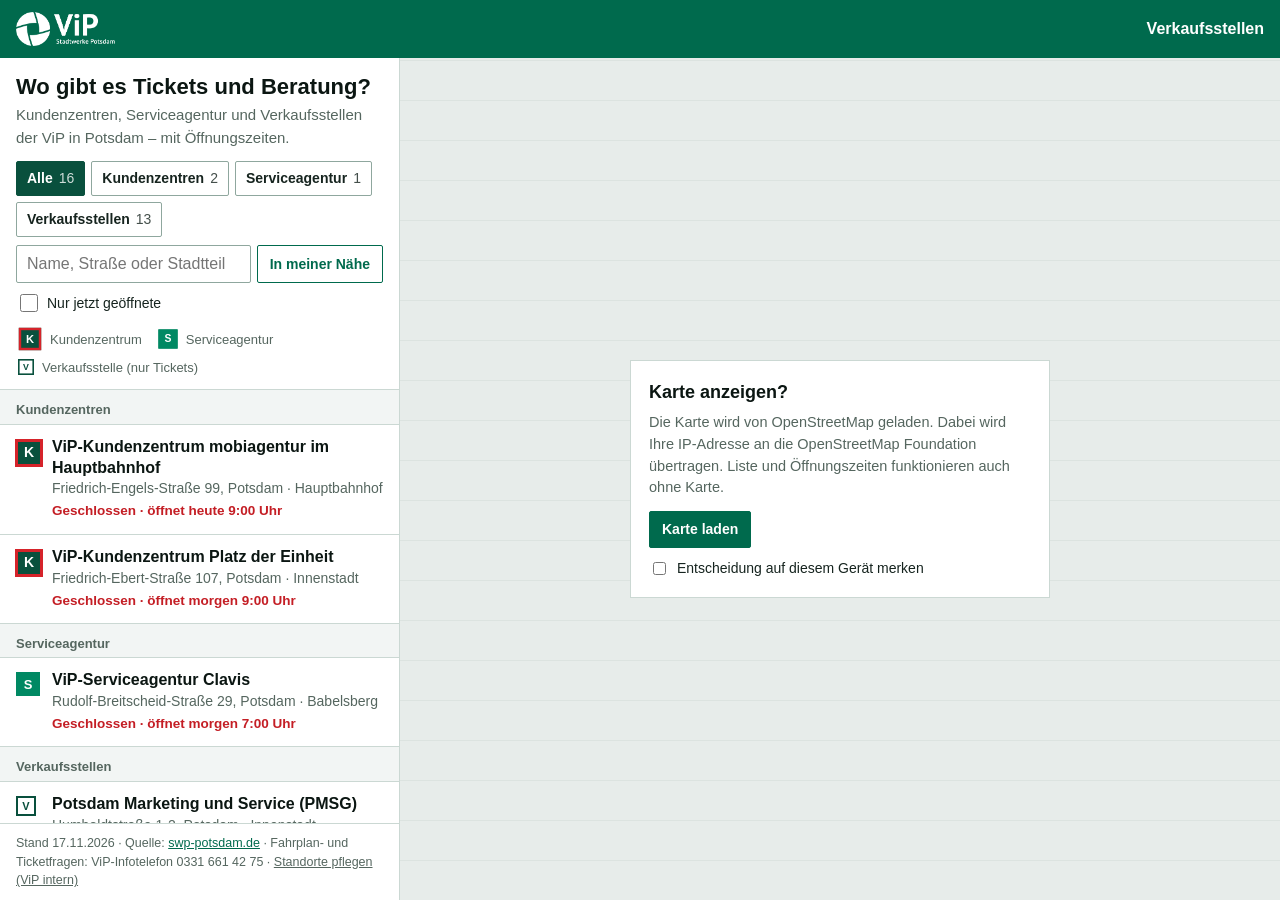
==== commit 696dfeae: "Karte: verständlicher Hinweis, wenn Kartenkacheln gesperrt sind Co-Authored-By: Claude Haiku 5.5 <no" ====
--- a/karte/index.html
+++ b/karte/index.html
@@ -775,6 +775,12 @@
 .leaflet-bar, .leaflet-bar a { border-radius: 0 !important; }
 .leaflet-bar { border: 1px solid var(--line-strong) !important; box-shadow: none !important; }
 .leaflet-control-attribution { font-size: 11px; }
+#karte-fehler { position: absolute; inset: 0; z-index: 450; display: flex; align-items: center; justify-content: center; padding: 20px; background: rgba(231,236,234,.92); }
+#karte-fehler .kf-box { background: var(--surface); border: 1px solid var(--line-strong); padding: 18px; max-width: 440px; font-size: 15px; }
+#karte-fehler .kf-box b { font-size: 16px; color: var(--ink-strong); }
+#karte-fehler .kf-box p { margin: 8px 0; color: var(--muted); }
+#karte-fehler .kf-box .btn { display: inline-block; text-decoration: none; }
+#karte-fehler .kf-small { font-size: 13px; }
 .mk { background: none; border: 0; }
 .mk .sym { box-shadow: 0 0 0 2px #fff; }
 .mk.sel .sym { outline: 3px solid var(--orange); outline-offset: 2px; }
@@ -1435,14 +1441,35 @@
     try { history.replaceState(null, '', location.pathname + location.search); } catch (e) { /* egal */ }
   }
 
+  // Hinweis, wenn die Kartenkacheln nicht geladen werden können.
+  function hinweisZeigen() {
+    if (document.getElementById('karte-fehler')) return;
+    var c = map.getCenter(), z = map.getZoom();
+    var el = document.createElement('div');
+    el.id = 'karte-fehler';
+    el.setAttribute('role', 'alert');
+    el.innerHTML = '<div class="kf-box"><b>Die Kartenansicht kann hier nicht geladen werden.</b>' +
+      '<p>Die Kartenkacheln von OpenStreetMap sind in diesem Netz oder in dieser Ansicht gesperrt (z. B. Firmen-Firewall, Werbeblocker oder eine eingebettete Vorschau). Die Liste links funktioniert trotzdem.</p>' +
+      '<p><a class="btn primary" target="_blank" rel="noopener" href="https://www.openstreetmap.org/?mlat=' + c.lat.toFixed(5) + '&amp;mlon=' + c.lng.toFixed(5) + '&amp;zoom=' + z + '">Karte in neuem Fenster öffnen</a></p>' +
+      '<p class="kf-small">Tipp: Die Seite direkt im Browser aufrufen statt aus der App oder einer Vorschau, und Werbeblocker für diese Seite abschalten.</p></div>';
+    document.getElementById('map').parentNode.appendChild(el);
+  }
+  function hinweisWeg() { var el = document.getElementById('karte-fehler'); if (el) el.remove(); }
+
   // ---------- Karte (erst nach Zustimmung) ----------
   function initMap() {
     if (map) return;
     $('consent').classList.add('hidden');
     map = L.map('map', { zoomControl: true, scrollWheelZoom: true }).setView([52.395, 13.07], 12);
-    L.tileLayer('https://tile.openstreetmap.org/{z}/{x}/{y}.png', {
+    var kacheln = L.tileLayer('https://tile.openstreetmap.org/{z}/{x}/{y}.png', {
       maxZoom: 19, attribution: '© <a href="https://www.openstreetmap.org/copyright" target="_blank" rel="noopener">OpenStreetMap</a>-Mitwirkende'
-    }).addTo(map);
+    });
+    // Kacheln kommen nicht durch (Firmennetz, Werbeblocker, eingebettete Vorschau):
+    // dann klar sagen, was los ist, statt eine leere Fläche zu zeigen. Die Liste bleibt nutzbar.
+    var fehler = 0, geladen = 0;
+    kacheln.on('tileload', function () { geladen++; hinweisWeg(); });
+    kacheln.on('tileerror', function () { fehler++; if (!geladen && fehler >= 3) hinweisZeigen(); });
+    kacheln.addTo(map);
     var bounds = [];
     D.standorte.forEach(function (s) {
       var size = s.kategorie === 'kundenzentrum' ? 32 : s.kategorie === 'serviceagentur' ? 28 : 24;
